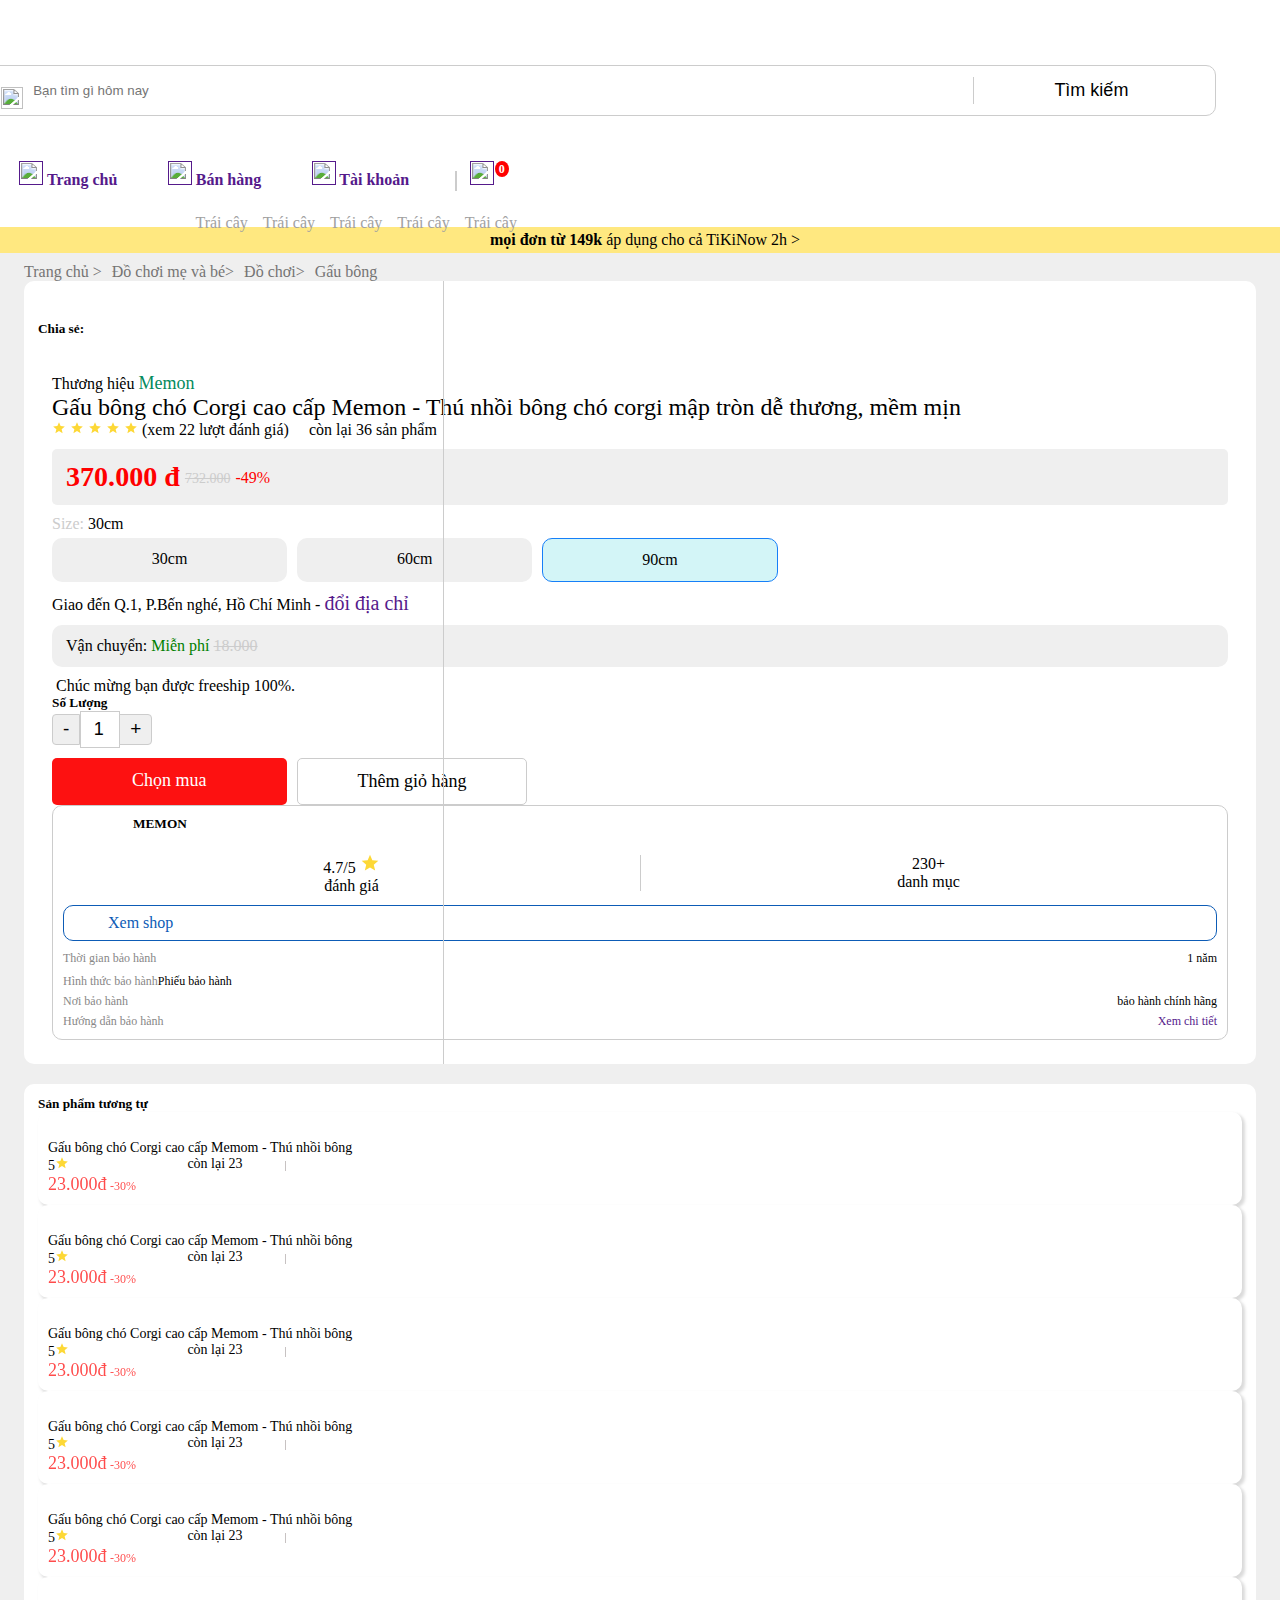
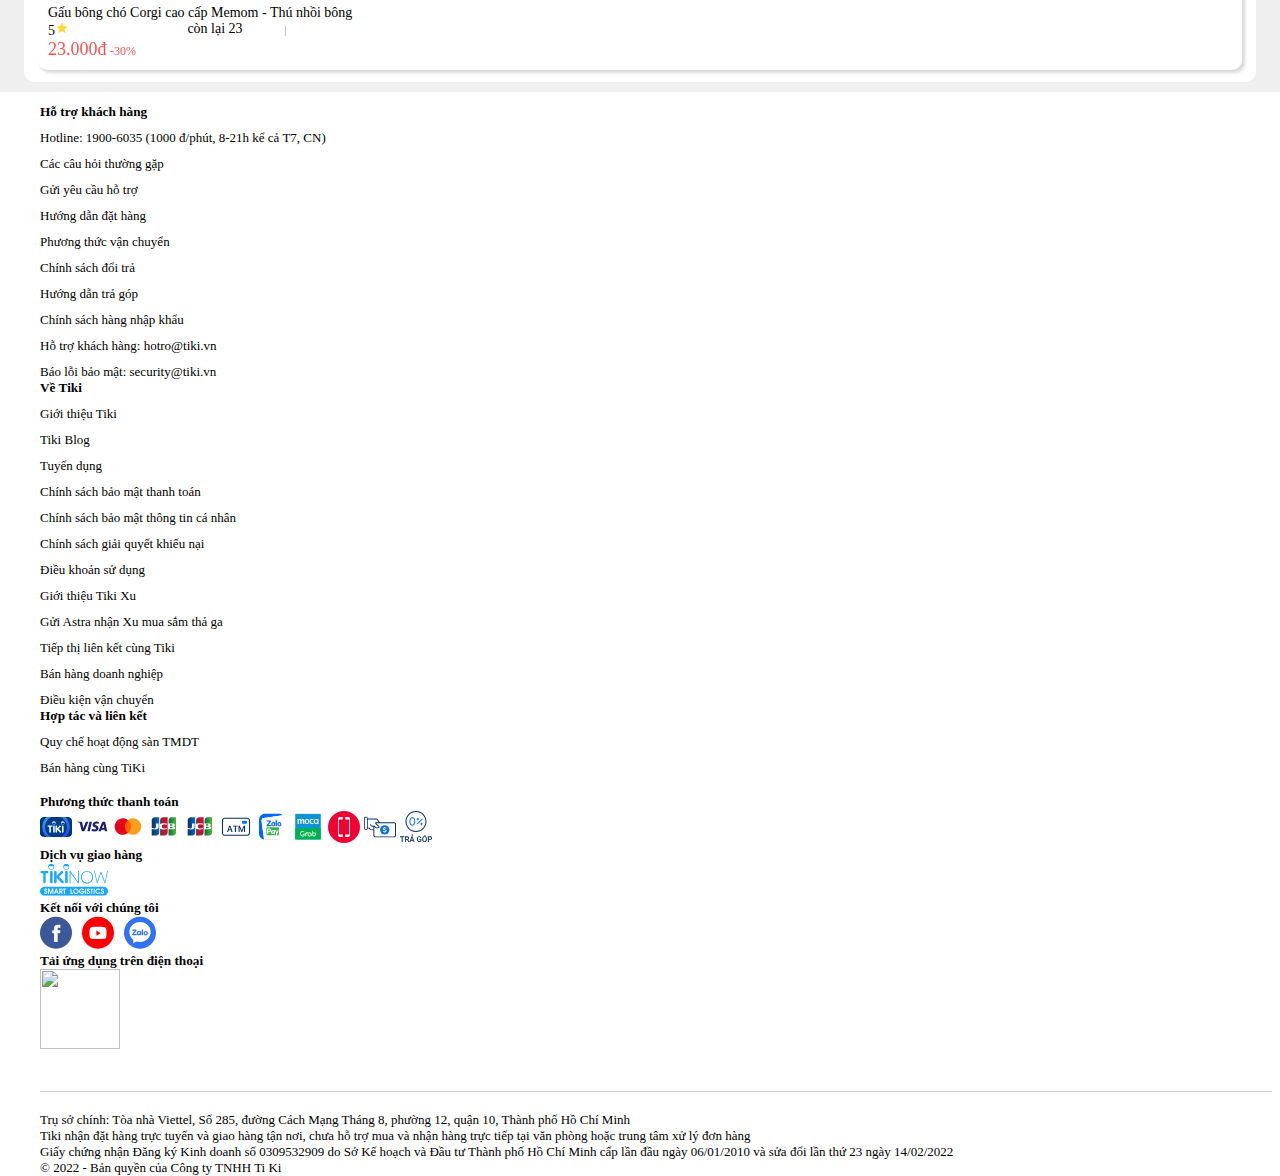
==== product.html @ 47624cff "detail product" ====
<!DOCTYPE html>
<html lang="en">

<head>
    <meta charset="UTF-8">
    <meta http-equiv="X-UA-Compatible" content="IE=edge">
    <link rel="stylesheet" href="./assast/style.css">
    <link href="https://cdn.jsdelivr.net/npm/bootstrap@5.0.2/dist/css/bootstrap.min.css" rel="stylesheet"
        integrity="sha384-EVSTQN3/azprG1Anm3QDgpJLIm9Nao0Yz1ztcQTwFspd3yD65VohhpuuCOmLASjC" crossorigin="anonymous" />
    <script src="https://cdn.jsdelivr.net/npm/bootstrap@5.0.2/dist/js/bootstrap.bundle.min.js"
        integrity="sha384-MrcW6ZMFYlzcLA8Nl+NtUVF0sA7MsXsP1UyJoMp4YLEuNSfAP+JcXn/tWtIaxVXM"
        crossorigin="anonymous"></script>
    <meta name="viewport" content="width=device-width, initial-scale=1.0">
    <title>Document</title>
</head>

<body>
    <div id="header">
        <div class="container">
            <div class="top-header">
                <div class="row">
                    <div class="col-md-2">
                        <div id="logo_company">
                            <img src="https://salt.tikicdn.com/ts/upload/e4/49/6c/270be9859abd5f5ec5071da65fab0a94.png"
                                alt="" />
                        </div>
                    </div>
                    <div class="col-md-6">
                        <div id="search_section">
                            <div class="form_search">
                                <img src="https://salt.tikicdn.com/ts/upload/33/d0/37/6fef2e788f00a16dc7d5a1dfc5d0e97a.png"
                                    alt="" class="form_search_icon" />
                                <input type="text" class="form_search_input" placeholder="Bạn tìm gì hôm nay" />
                                <button class="btn_search text-primary">Tìm kiếm</button>
                            </div>
                        </div>
                    </div>
                    <div class="col-md-4">
                        <div id="icon_header">
                            <ul class="list_icon_header">
                                <li>
                                    <!-- https://salt.tikicdn.com/ts/upload/b4/90/74/6baaecfa664314469ab50758e5ee46ca.png -->
                                    <a href="">
                                        <img class="list_icon_header-icon"
                                            src="https://salt.tikicdn.com/ts/upload/32/56/db/d919a4fea46f498b5f4708986d82009d.png"
                                            alt="" />
                                        Trang chủ
                                    </a>
                                </li>
                                <li>
                                    <!-- https://salt.tikicdn.com/ts/upload/90/77/3e/caed2497697df4ca9b8fba5d92cf6278.png -->
                                    <a href=""><img
                                            src="https://salt.tikicdn.com/ts/upload/41/28/7d/4713aa0d2855c5c770799f248692f0c5.png"
                                            alt="" />
                                        Bán hàng</a>
                                </li>
                                <li>
                                    <!-- https://salt.tikicdn.com/ts/upload/07/d5/94/d7b6a3bd7d57d37ef6e437aa0de4821b.png -->
                                    <a href="">
                                        <img src="https://salt.tikicdn.com/ts/upload/07/d5/94/d7b6a3bd7d57d37ef6e437aa0de4821b.png"
                                            alt="" />
                                        Tài khoản
                                    </a>
                                </li>
                                <li>
                                    <a href="" class="cart-icon">
                                        <span class="notification_amount-item">0</span>
                                        <img class="cart_item"
                                            src="https://salt.tikicdn.com/ts/upload/51/e2/92/8ca7e2cc5ede8c09e34d1beb50267f4f.png"
                                            alt="" />
                                    </a>
                                </li>
                            </ul>
                        </div>
                    </div>
                </div>
            </div>
            <div class="bottom-header">
                <ul class="header-list-category">
                    <li><a href="">Trái cây</a></li>
                    <li><a href="">Trái cây</a></li>
                    <li><a href="">Trái cây</a></li>
                    <li><a href="">Trái cây</a></li>
                    <li><a href="">Trái cây</a></li>
                </ul>
            </div>
        </div>
        <div class="free-ship_header">
            <a href="">
                <picture>
                    <img src="https://salt.tikicdn.com/ts/upload/5e/ec/fb/150f3c633781ed1da9921e45db90c62d.png" alt="">
                </picture>
                <div>
                    <strong>mọi đơn từ 149k</strong>
                    áp dụng cho cả TiKiNow 2h >
                </div>
            </a>
        </div>
    </div>
    <div id="product_section">
        <div class="container">
            <div class="product_detail">
                <div class="row">
                    <div class="col-md-12">
                        <ul class="list_link">
                            <li><a href="">Trang chủ ></a></li>
                            <li><a href=""> Đồ chơi mẹ và bé></a></li>
                            <li><a href="">Đồ chơi></a></li>
                            <li><a href="">Gấu bông</a></li>
                        </ul>
                    </div>
                    <div class="col-md-12">
                        <div class="product_detail_info">
                            <div class="row">
                                <div class="col-md-4">
                                    <div class="product_detail-left">
                                        <div class="product_detail-img">
                                            <picture>
                                                <img src="https://salt.tikicdn.com/cache/750x750/ts/product/7e/4c/61/d2a902b344f7a706e692081dcfd39ec2.jpg.webp"
                                                    alt="">
                                            </picture>
                                        </div>
                                        <div class="product_detail-listImg">

                                        </div>
                                        <div class="product_detail_socialmedia">
                                            <h5>Chia sẻ: </h5>
                                            <img src="https://frontend.tikicdn.com/_desktop-next/static/img/pdp_revamp_v2/social-facebook.svg"
                                                alt="">
                                            <img src="https://frontend.tikicdn.com/_desktop-next/static/img/pdp_revamp_v2/social-messenger.svg"
                                                alt="">
                                            <img src="https://frontend.tikicdn.com/_desktop-next/static/img/pdp_revamp_v2/social-pinterest.svg"
                                                alt="">
                                            <img src="https://frontend.tikicdn.com/_desktop-next/static/img/pdp_revamp_v2/social-twitter.svg"
                                                alt="">
                                        </div>
                                        <div class="product_detail_hotdeal">
                                            <a href="">
                                                <picture>
                                                    <img src="https://salt.tikicdn.com/cache/w1080/ts/tka/ae/f8/a0/3460d2e936b56f2cfecee487a6132b28.png.webp"
                                                        alt="">
                                                </picture>
                                            </a>
                                        </div>

                                    </div>

                                </div>

                                <div class="col-md-8">

                                    <div class="product_detail-right">
                                        <span>Thương hiệu</span> <span class="brand">Memon</span>
                                        <h4>Gấu bông chó Corgi cao cấp Memon - Thú nhồi bông chó corgi mập tròn dễ
                                            thương, mềm mịn</h4>
                                        <div class="rate_sold">
                                            <div class="rate">
                                                <svg stroke="currentColor" fill="currentColor" stroke-width="0"
                                                    viewBox="0 0 24 24" size="14" color="#fdd836" height="14" width="14"
                                                    xmlns="http://www.w3.org/2000/svg"
                                                    style="color: rgb(253, 216, 54);">
                                                    <path
                                                        d="M12 17.27L18.18 21l-1.64-7.03L22 9.24l-7.19-.61L12 2 9.19 8.63 2 9.24l5.46 4.73L5.82 21z">
                                                    </path>
                                                </svg>
                                                <svg stroke="currentColor" fill="currentColor" stroke-width="0"
                                                    viewBox="0 0 24 24" size="14" color="#fdd836" height="14" width="14"
                                                    xmlns="http://www.w3.org/2000/svg"
                                                    style="color: rgb(253, 216, 54);">
                                                    <path
                                                        d="M12 17.27L18.18 21l-1.64-7.03L22 9.24l-7.19-.61L12 2 9.19 8.63 2 9.24l5.46 4.73L5.82 21z">
                                                    </path>
                                                </svg>
                                                <svg stroke="currentColor" fill="currentColor" stroke-width="0"
                                                    viewBox="0 0 24 24" size="14" color="#fdd836" height="14" width="14"
                                                    xmlns="http://www.w3.org/2000/svg"
                                                    style="color: rgb(253, 216, 54);">
                                                    <path
                                                        d="M12 17.27L18.18 21l-1.64-7.03L22 9.24l-7.19-.61L12 2 9.19 8.63 2 9.24l5.46 4.73L5.82 21z">
                                                    </path>
                                                </svg>
                                                <svg stroke="currentColor" fill="currentColor" stroke-width="0"
                                                    viewBox="0 0 24 24" size="14" color="#fdd836" height="14" width="14"
                                                    xmlns="http://www.w3.org/2000/svg"
                                                    style="color: rgb(253, 216, 54);">
                                                    <path
                                                        d="M12 17.27L18.18 21l-1.64-7.03L22 9.24l-7.19-.61L12 2 9.19 8.63 2 9.24l5.46 4.73L5.82 21z">
                                                    </path>
                                                </svg>
                                                <svg stroke="currentColor" fill="currentColor" stroke-width="0"
                                                    viewBox="0 0 24 24" size="14" color="#fdd836" height="14" width="14"
                                                    xmlns="http://www.w3.org/2000/svg"
                                                    style="color: rgb(253, 216, 54);">
                                                    <path
                                                        d="M12 17.27L18.18 21l-1.64-7.03L22 9.24l-7.19-.61L12 2 9.19 8.63 2 9.24l5.46 4.73L5.82 21z">
                                                    </path>
                                                </svg>
                                                (xem 22 lượt đánh giá)
                                            </div>
                                            <div class="sold">
                                                <span>còn lại</span> <span class="salble_product">
                                                    36 sản phẩm
                                                </span>
                                            </div>
                                        </div>
                                        <div class="price_discount_shop">
                                            <div class="row">
                                                <div class="col-md-8">
                                                    <div class="price_discount">
                                                        <div class="price">
                                                            <h3 class="handled_price">370.000 đ</h3>
                                                        </div>
                                                        <span class="base_price">
                                                            732.000
                                                        </span>
                                                        <div class="discount">-49%</div>
                                                    </div>
                                                    <div class="size-section">
                                                        <span>Size: </span><span class="size">30cm</span>
                                                        <div class="list-size">
                                                            <div class="size-item">
                                                                30cm
                                                            </div>
                                                            <div class="size-item">
                                                                60cm
                                                            </div>
                                                            <div class="size-item active">
                                                                90cm
                                                            </div>
                                                        </div>
                                                    </div>
                                                    <div class="shipment-section">
                                                        <span>Giao đến</span>
                                                        <span class="address-ship">
                                                            Q.1, P.Bến nghé, Hồ Chí Minh -
                                                        </span>
                                                        <a href="" class="change-address">
                                                            đổi địa chỉ
                                                        </a>
                                                    </div>
                                                    <div class="freeship-section">
                                                        <img src="https://salt.tikicdn.com/ts/upload/67/e4/c2/02b5400b39bb3371e06d33c1e9f4d854.png" alt="">
                                                        <div class="freeship">
                                                            <span>Vận chuyển:</span> <span>Miễn phí</span> <span class="ship_price">18.000</span>
                                                        </div>
                                                    </div>
                                                    <div class="congratulation">
                                                        <img src="https://salt.tikicdn.com/ts/upload/bc/0c/39/b30a025f810d5257fbb56efb249151f3.png" alt="">
                                                        <span>Chúc mừng bạn được freeship 100%.</span>
                                                    </div>
                                                    <div class="amount_buy">
                                                        <h5>Số Lượng</h5>
                                                        <div class="number">
                                                            <button class="btn_decrease">-</button>
                                                            <input type="number" min="1" step="1" value="1" class="number_input">
                                                            <button class="btn_increase">+</button>
                                                        </div>
                                                        <div class="button_buy">
                                                            <a href="" class="btn_buy">Chọn mua</a>
                                                            <a href="" class="btn_add_card">Thêm giỏ hàng</a>
                                                        </div>
                                                    </div>
                                                </div>
                                                <div class="col-md-4">
                                                    <div class="shop">
                                                        <div class="shop_info">
                                                            <img src="https://vcdn.tikicdn.com/ts/seller/d7/7e/88/1fd74bf1e3ed61849fb5a9d6a26579d3.jpg" alt="">
                                                            <div class="shop_name">
                                                                <h5>MEMON</h5>
                                                                <img src="https://salt.tikicdn.com/cache/w100/ts/upload/5d/4c/f7/0261315e75127c2ff73efd7a1f1ffdf2.png.webp" alt="">
                                                                </div>
                                                        </div>
                                                        <div class="shop_rate">
                                                            <div class="rate">
                                                                <span>4.7/5 <svg stroke="currentColor" fill="currentColor" stroke-width="0"
                                                                    viewBox="0 0 24 24" size="14" color="#fdd836" height="14" width="14"
                                                                    xmlns="http://www.w3.org/2000/svg"
                                                                    style="color: rgb(253, 216, 54);">
                                                                    <path
                                                                        d="M12 17.27L18.18 21l-1.64-7.03L22 9.24l-7.19-.61L12 2 9.19 8.63 2 9.24l5.46 4.73L5.82 21z">
                                                                    </path>
                                                                </svg></span>
                                                                <span>đánh giá</span>
                                                            </div>
                                                            <div class="category">
                                                                <span>230+</span><span>danh mục</span>
                                                            </div>
                                                          
                                                            
                                                        </div>
                                                        <div class="btn_watch_shop">
                                                            <img src="https://salt.tikicdn.com/ts/upload/49/27/ff/d735c33edfdc6cf6aeb6e183bec28869.png" alt="">
                                                            <span>Xem shop</span>
                                                        </div>
                                                        <div class="guarantee">
                                                            <div class="guarantee_time">
                                                                <span>Thời gian bảo hành</span><span>1 năm</span>
                                                            </div>
                                                            <div class="guarantee_type">
                                                                <div class="row">
                                                                    <span>Hình thức bảo hành</span><span>Phiếu bảo hành</span>
                                                                </div>
                                                            </div>
                                                            <div class="guarantee_where">
                                                                <span>Nơi bảo hành</span><span>bảo hành chính hãng</span>
                                                            </div>
                                                            <div class="guarantee_instruction">
                                                                <span>Hướng dẫn bảo hành</span><span><a href="" class="text-primary">Xem chi tiết</a></span>
                                                            </div>
                                                        </div>
                                                    </div>
                                                </div>
                                            </div>
                                        </div>
                                    </div>
                                </div>
                            </div>
                        </div>
                    </div>
                    <div class="col-md-12">
                        <div class="recommend-product-section">
                            <h5>Sản phẩm tương tự</h5>
                            <div class="recommend-product-list">
                                <div class="row">
                                    <div class="col-md-2">
                                        <div class="recommend-product shadow_style">
                                            <div class="header_product">
                                                <picture>
                                                    <img src="https://salt.tikicdn.com/cache/280x280/ts/product/7e/4c/61/d2a902b344f7a706e692081dcfd39ec2.jpg.webp"
                                                        alt="">

                                                </picture>
                                            </div>
                                            <div class="product_info">
                                                <div class="product_name">
                                                    <span>Gấu bông chó Corgi cao cấp Memom - Thú nhồi bông</span>
                                                </div>
                                                <div class="product_rate_sold">
                                                    <div class="product_rate">
                                                        5<svg stroke="currentColor" fill="currentColor" stroke-width="0"
                                                            viewBox="0 0 24 24" size="14" color="#fdd836" height="14"
                                                            width="14" xmlns="http://www.w3.org/2000/svg"
                                                            style="color: rgb(253, 216, 54);">
                                                            <path
                                                                d="M12 17.27L18.18 21l-1.64-7.03L22 9.24l-7.19-.61L12 2 9.19 8.63 2 9.24l5.46 4.73L5.82 21z">
                                                            </path>
                                                        </svg>
                                                    </div>
                                                    <div class="salable_product">
                                                        <span>còn lại 23</span>
                                                    </div>
                                                </div>
                                                <div class="product_price">
                                                    <span>23.000đ</span>
                                                    <span class="discount"> -30%</span>
                                                </div>
                                                <div class="product_shipment">

                                                </div>
                                                <div class="isLegal">
                                                    <img src="https://salt.tikicdn.com/ts/upload/5d/4c/f7/0261315e75127c2ff73efd7a1f1ffdf2.png"
                                                        alt="">
                                                </div>
                                            </div>
                                        </div>
                                    </div>
                                    <div class="col-md-2">
                                        <div class="recommend-product shadow_style">
                                            <div class="header_product">
                                                <picture>
                                                    <img src="https://salt.tikicdn.com/cache/280x280/ts/product/7e/4c/61/d2a902b344f7a706e692081dcfd39ec2.jpg.webp"
                                                        alt="">

                                                </picture>
                                            </div>
                                            <div class="product_info">
                                                <div class="product_name">
                                                    <span>Gấu bông chó Corgi cao cấp Memom - Thú nhồi bông</span>
                                                </div>
                                                <div class="product_rate_sold">
                                                    <div class="product_rate">
                                                        5<svg stroke="currentColor" fill="currentColor" stroke-width="0"
                                                            viewBox="0 0 24 24" size="14" color="#fdd836" height="14"
                                                            width="14" xmlns="http://www.w3.org/2000/svg"
                                                            style="color: rgb(253, 216, 54);">
                                                            <path
                                                                d="M12 17.27L18.18 21l-1.64-7.03L22 9.24l-7.19-.61L12 2 9.19 8.63 2 9.24l5.46 4.73L5.82 21z">
                                                            </path>
                                                        </svg>
                                                    </div>
                                                    <div class="salable_product">
                                                        <span>còn lại 23</span>
                                                    </div>
                                                </div>
                                                <div class="product_price">
                                                    <span>23.000đ</span>
                                                    <span class="discount"> -30%</span>
                                                </div>
                                                <div class="product_shipment">

                                                </div>
                                                <div class="isLegal">
                                                    <img src="https://salt.tikicdn.com/ts/upload/5d/4c/f7/0261315e75127c2ff73efd7a1f1ffdf2.png"
                                                        alt="">
                                                </div>
                                            </div>
                                        </div>
                                    </div>
                                    <div class="col-md-2">
                                        <div class="recommend-product shadow_style">
                                            <div class="header_product">
                                                <picture>
                                                    <img src="https://salt.tikicdn.com/cache/280x280/ts/product/7e/4c/61/d2a902b344f7a706e692081dcfd39ec2.jpg.webp"
                                                        alt="">

                                                </picture>
                                            </div>
                                            <div class="product_info">
                                                <div class="product_name">
                                                    <span>Gấu bông chó Corgi cao cấp Memom - Thú nhồi bông</span>
                                                </div>
                                                <div class="product_rate_sold">
                                                    <div class="product_rate">
                                                        5<svg stroke="currentColor" fill="currentColor" stroke-width="0"
                                                            viewBox="0 0 24 24" size="14" color="#fdd836" height="14"
                                                            width="14" xmlns="http://www.w3.org/2000/svg"
                                                            style="color: rgb(253, 216, 54);">
                                                            <path
                                                                d="M12 17.27L18.18 21l-1.64-7.03L22 9.24l-7.19-.61L12 2 9.19 8.63 2 9.24l5.46 4.73L5.82 21z">
                                                            </path>
                                                        </svg>
                                                    </div>
                                                    <div class="salable_product">
                                                        <span>còn lại 23</span>
                                                    </div>
                                                </div>
                                                <div class="product_price">
                                                    <span>23.000đ</span>
                                                    <span class="discount"> -30%</span>
                                                </div>
                                                <div class="product_shipment">

                                                </div>
                                                <div class="isLegal">
                                                    <img src="https://salt.tikicdn.com/ts/upload/5d/4c/f7/0261315e75127c2ff73efd7a1f1ffdf2.png"
                                                        alt="">
                                                </div>
                                            </div>
                                        </div>
                                    </div>
                                    <div class="col-md-2">
                                        <div class="recommend-product shadow_style">
                                            <div class="header_product">
                                                <picture>
                                                    <img src="https://salt.tikicdn.com/cache/280x280/ts/product/7e/4c/61/d2a902b344f7a706e692081dcfd39ec2.jpg.webp"
                                                        alt="">

                                                </picture>
                                            </div>
                                            <div class="product_info">
                                                <div class="product_name">
                                                    <span>Gấu bông chó Corgi cao cấp Memom - Thú nhồi bông</span>
                                                </div>
                                                <div class="product_rate_sold">
                                                    <div class="product_rate">
                                                        5<svg stroke="currentColor" fill="currentColor" stroke-width="0"
                                                            viewBox="0 0 24 24" size="14" color="#fdd836" height="14"
                                                            width="14" xmlns="http://www.w3.org/2000/svg"
                                                            style="color: rgb(253, 216, 54);">
                                                            <path
                                                                d="M12 17.27L18.18 21l-1.64-7.03L22 9.24l-7.19-.61L12 2 9.19 8.63 2 9.24l5.46 4.73L5.82 21z">
                                                            </path>
                                                        </svg>
                                                    </div>
                                                    <div class="salable_product">
                                                        <span>còn lại 23</span>
                                                    </div>
                                                </div>
                                                <div class="product_price">
                                                    <span>23.000đ</span>
                                                    <span class="discount"> -30%</span>
                                                </div>
                                                <div class="product_shipment">

                                                </div>
                                                <div class="isLegal">
                                                    <img src="https://salt.tikicdn.com/ts/upload/5d/4c/f7/0261315e75127c2ff73efd7a1f1ffdf2.png"
                                                        alt="">
                                                </div>
                                            </div>
                                        </div>
                                    </div>
                                    <div class="col-md-2">
                                        <div class="recommend-product shadow_style">
                                            <div class="header_product">
                                                <picture>
                                                    <img src="https://salt.tikicdn.com/cache/280x280/ts/product/7e/4c/61/d2a902b344f7a706e692081dcfd39ec2.jpg.webp"
                                                        alt="">

                                                </picture>
                                            </div>
                                            <div class="product_info">
                                                <div class="product_name">
                                                    <span>Gấu bông chó Corgi cao cấp Memom - Thú nhồi bông</span>
                                                </div>
                                                <div class="product_rate_sold">
                                                    <div class="product_rate">
                                                        5<svg stroke="currentColor" fill="currentColor" stroke-width="0"
                                                            viewBox="0 0 24 24" size="14" color="#fdd836" height="14"
                                                            width="14" xmlns="http://www.w3.org/2000/svg"
                                                            style="color: rgb(253, 216, 54);">
                                                            <path
                                                                d="M12 17.27L18.18 21l-1.64-7.03L22 9.24l-7.19-.61L12 2 9.19 8.63 2 9.24l5.46 4.73L5.82 21z">
                                                            </path>
                                                        </svg>
                                                    </div>
                                                    <div class="salable_product">
                                                        <span>còn lại 23</span>
                                                    </div>
                                                </div>
                                                <div class="product_price">
                                                    <span>23.000đ</span>
                                                    <span class="discount"> -30%</span>
                                                </div>
                                                <div class="product_shipment">

                                                </div>
                                                <div class="isLegal">
                                                    <img src="https://salt.tikicdn.com/ts/upload/5d/4c/f7/0261315e75127c2ff73efd7a1f1ffdf2.png"
                                                        alt="">
                                                </div>
                                            </div>
                                        </div>
                                    </div>
                                    <div class="col-md-2">
                                        <div class="recommend-product shadow_style">
                                            <div class="header_product">
                                                <picture>
                                                    <img src="https://salt.tikicdn.com/cache/280x280/ts/product/7e/4c/61/d2a902b344f7a706e692081dcfd39ec2.jpg.webp"
                                                        alt="">

                                                </picture>
                                            </div>
                                            <div class="product_info">
                                                <div class="product_name">
                                                    <span>Gấu bông chó Corgi cao cấp Memom - Thú nhồi bông</span>
                                                </div>
                                                <div class="product_rate_sold">
                                                    <div class="product_rate">
                                                        5<svg stroke="currentColor" fill="currentColor" stroke-width="0"
                                                            viewBox="0 0 24 24" size="14" color="#fdd836" height="14"
                                                            width="14" xmlns="http://www.w3.org/2000/svg"
                                                            style="color: rgb(253, 216, 54);">
                                                            <path
                                                                d="M12 17.27L18.18 21l-1.64-7.03L22 9.24l-7.19-.61L12 2 9.19 8.63 2 9.24l5.46 4.73L5.82 21z">
                                                            </path>
                                                        </svg>
                                                    </div>
                                                    <div class="salable_product">
                                                        <span>còn lại 23</span>
                                                    </div>
                                                </div>
                                                <div class="product_price">
                                                    <span>23.000đ</span>
                                                    <span class="discount"> -30%</span>
                                                </div>
                                                <div class="product_shipment">

                                                </div>
                                                <div class="isLegal">
                                                    <img src="https://salt.tikicdn.com/ts/upload/5d/4c/f7/0261315e75127c2ff73efd7a1f1ffdf2.png"
                                                        alt="">
                                                </div>
                                            </div>
                                        </div>
                                    </div>
                                </div>
                            </div>
                        </div>
                    </div>
                </div>
            </div>
        </div>
    </div>
    <div id="footer">
        <div class="container">
            <div class="footer-info">
                <div class="row">

                    <div class="col-md-3">
                        <div class="footer-support">
                            <h5>Hỗ trợ khách hàng</h5>
                            <ul class="footer-support_ul">
                                <li>Hotline: 1900-6035
                                    (1000 đ/phút, 8-21h kể cả T7, CN)</li>
                                <li>Các câu hỏi thường gặp</li>
                                <li>
                                    Gửi yêu cầu hỗ trợ

                                </li>
                                <li>
                                    Hướng dẫn đặt hàng

                                </li>
                                <li>
                                    Phương thức vận chuyển

                                </li>
                                <li>
                                    Chính sách đổi trả

                                </li>
                                <li>
                                    Hướng dẫn trả góp

                                </li>
                                <li>
                                    Chính sách hàng nhập khẩu

                                </li>
                                <li>
                                    Hỗ trợ khách hàng: hotro@tiki.vn

                                </li>
                                <li>
                                    Báo lỗi bảo mật: security@tiki.vn

                                </li>
                            </ul>
                        </div>
                    </div>
                    <div class="col-md-3">
                        <div class="footer_aboutus">
                            <h5>Về Tiki</h5>
                            <ul class="footer_aboutus_ul">
                                <li><a href="">Giới thiệu Tiki</a></li>
                                <li><a href="">Tiki Blog</a></li>
                                <li><a href="">Tuyển dụng</a></li>
                                <li><a href="">Chính sách bảo mật thanh toán</a></li>
                                <li><a href="">Chính sách bảo mật thông tin cá nhân</a></li>
                                <li><a href="">Chính sách giải quyết khiếu nại</a></li>
                                <li><a href="">Điều khoản sử dụng</a></li>
                                <li><a href="">Giới thiệu Tiki Xu</a></li>
                                <li><a href="">Gửi Astra nhận Xu mua sắm thả ga</a></li>
                                <li><a href="">Tiếp thị liên kết cùng Tiki</a></li>
                                <li><a href="">Bán hàng doanh nghiệp</a></li>
                                <li><a href="">Điều kiện vận chuyển</a></li>
                            </ul>
                        </div>
                    </div>
                    <div class="col-md-3">
                        <div class="footer_cooperate">
                            <h5>Hợp tác và liên kết</h5>
                            <ul class="footer_cooperate_ul">
                                <li>
                                    <a href="">Quy chế hoạt động sàn TMDT</a>
                                </li>
                                <li>
                                    <a href="">Bán hàng cùng TiKi</a>
                                </li>
                            </ul>
                        </div>
                        <div class="footer_verify">
                            <img src="https://frontend.tikicdn.com/_desktop-next/static/img/footer/bo-cong-thuong-2.png"
                                alt="">
                            <img src="https://frontend.tikicdn.com/_desktop-next/static/img/footer/bo-cong-thuong.svg"
                                alt="">
                        </div>
                        <div class="footer_payment mt-2">
                            <h5>Phương thức thanh toán</h5>
                            <p class="payment">
                                <span class="icon"><svg width="32" height="32" viewBox="0 0 32 32" fill="none"
                                        xmlns="http://www.w3.org/2000/svg">
                                        <defs>
                                            <radialGradient id="paint0_radial_3173:26341" cx="0" cy="0" r="1"
                                                gradientUnits="userSpaceOnUse"
                                                gradientTransform="translate(16 16) rotate(90) scale(17.7561 28.4098)">
                                                <stop stop-color="#004D9B"></stop>
                                                <stop offset="1" stop-color="#002462"></stop>
                                            </radialGradient>
                                            <linearGradient id="paint1_linear_3173:26341" x1="-13.6766" y1="0.916464"
                                                x2="3.09852" y2="38.1376" gradientUnits="userSpaceOnUse">
                                                <stop stop-color="#33C3F5"></stop>
                                                <stop offset="1" stop-color="#2241EC"></stop>
                                                <stop offset="1" stop-color="#1D3CE7"></stop>
                                            </linearGradient>
                                        </defs>
                                        <path
                                            d="M0 12.0235C0 9.9151 0 8.86088 0.410328 8.05557C0.771263 7.34719 1.34719 6.77126 2.05557 6.41033C2.86088 6 3.9151 6 6.02353 6H25.9765C28.0849 6 29.1391 6 29.9444 6.41033C30.6528 6.77126 31.2287 7.34719 31.5897 8.05557C32 8.86088 32 9.9151 32 12.0235V19.9765C32 22.0849 32 23.1391 31.5897 23.9444C31.2287 24.6528 30.6528 25.2287 29.9444 25.5897C29.1391 26 28.0849 26 25.9765 26H6.02353C3.9151 26 2.86088 26 2.05557 25.5897C1.34719 25.2287 0.771263 24.6528 0.410328 23.9444C0 23.1391 0 22.0849 0 19.9765V12.0235Z"
                                            fill="url(#paint0_radial_3173:26341)"></path>
                                        <mask id="mask0_3173:26341" style="mask-type:alpha" maskUnits="userSpaceOnUse"
                                            x="0" y="6" width="32" height="20">
                                            <rect y="6" width="32" height="20" fill="white"></rect>
                                        </mask>
                                        <g mask="url(#mask0_3173:26341)">
                                            <path fill-rule="evenodd" clip-rule="evenodd"
                                                d="M13.9036 10.25C12.9282 10.25 12.137 11.0445 12.137 12.0248C12.137 13.0043 12.9282 13.7997 13.9036 13.7997C14.879 13.7997 15.6711 13.0043 15.6711 12.0248C15.6711 11.0445 14.879 10.25 13.9036 10.25ZM13.9036 13.492C13.1553 13.492 12.5512 12.8835 12.5512 12.1341C12.5512 12.0047 12.5693 11.8811 12.6037 11.7613H15.2044C15.2388 11.8811 15.2579 12.0047 15.2579 12.1341C15.2579 12.8835 14.6518 13.492 13.9036 13.492ZM22.7325 10.25C21.7571 10.25 20.9649 11.0445 20.9649 12.0248C20.9649 13.0043 21.7571 13.7997 22.7325 13.7997C23.7088 13.7997 24.5 13.0043 24.5 12.0248C24.5 11.0445 23.7088 10.25 22.7325 10.25ZM22.7325 13.492C21.9852 13.492 21.3791 12.8835 21.3791 12.1341C21.3791 12.0047 21.3982 11.8811 21.4316 11.7613H24.0324C24.0667 11.8811 24.0858 12.0047 24.0858 12.1341C24.0858 12.8835 23.4807 13.492 22.7325 13.492ZM15.5169 15.2111C15.5169 14.7987 15.8213 14.4667 16.2785 14.4667C16.7146 14.4667 17.0391 14.7485 17.0391 15.2111V17.3838L19.5368 14.7485C19.6475 14.6275 19.8403 14.4667 20.1247 14.4667C20.5103 14.4667 20.8758 14.7589 20.8758 15.1912C20.8758 15.4523 20.7135 15.6642 20.3786 15.9962L18.4602 17.8671L20.8052 20.2905C21.0485 20.5326 21.2308 20.754 21.2308 21.0548C21.2308 21.5287 20.8558 21.75 20.4396 21.75C20.1457 21.75 19.9529 21.5788 19.6685 21.2771L17.0391 18.4602V21.0255C17.0391 21.418 16.7347 21.75 16.2785 21.75C15.8414 21.75 15.5169 21.4681 15.5169 21.0255V15.2111ZM9.29616 15.8669H8.19002C7.70233 15.8669 7.5 15.512 7.5 15.1668C7.5 14.8119 7.75387 14.4667 8.19002 14.4667H11.9255C12.3617 14.4667 12.6155 14.8119 12.6155 15.1668C12.6155 15.512 12.4123 15.8669 11.9255 15.8669H10.8194V20.9593C10.8194 21.4667 10.4949 21.75 10.0578 21.75C9.62066 21.75 9.29616 21.4667 9.29616 20.9593V15.8669ZM22.0067 15.2518C22.0067 14.7485 22.3322 14.4667 22.7684 14.4667C23.2045 14.4667 23.529 14.7485 23.529 15.2518V20.9659C23.529 21.4681 23.2045 21.75 22.7684 21.75C22.3322 21.75 22.0067 21.4681 22.0067 20.9659V15.2518ZM13.2263 15.2518C13.2263 14.7485 13.5508 14.4667 13.987 14.4667C14.4241 14.4667 14.7486 14.7485 14.7486 15.2518V20.9659C14.7486 21.4681 14.4241 21.75 13.987 21.75C13.5508 21.75 13.2263 21.4681 13.2263 20.9659V15.2518Z"
                                                fill="white"></path>
                                            <path fill-rule="evenodd" clip-rule="evenodd"
                                                d="M2.25 16C2.25 8.40608 8.40608 2.25 16 2.25C23.5939 2.25 29.75 8.40608 29.75 16C29.75 17.1313 29.6131 18.2459 29.3447 19.3257C27.8336 25.4072 22.3523 29.75 16 29.75C8.40608 29.75 2.25 23.5939 2.25 16ZM26.9052 16C26.9052 9.97724 22.0228 5.09483 16 5.09483C9.97724 5.09483 5.09483 9.97724 5.09483 16C5.09483 22.0228 9.97724 26.9052 16 26.9052C21.0378 26.9052 25.3861 23.46 26.5839 18.6397C26.7965 17.7838 26.9052 16.8996 26.9052 16Z"
                                                fill="url(#paint1_linear_3173:26341)"></path>
                                        </g>
                                    </svg></span>
                                <span class="icon"><svg width="32" height="32" viewBox="0 0 32 32" fill="none"
                                        xmlns="http://www.w3.org/2000/svg">
                                        <mask id="mask0_1329:61134" style="mask-type:alpha" maskUnits="userSpaceOnUse"
                                            x="0" y="6" width="32" height="20">
                                            <rect y="6" width="32" height="20" rx="1.81818" fill="white"></rect>
                                        </mask>
                                        <g mask="url(#mask0_1329:61134)">
                                            <rect opacity="0.01" x="-1" y="4" width="34.04" height="23" fill="white">
                                            </rect>
                                            <path fill-rule="evenodd" clip-rule="evenodd"
                                                d="M9.8116 10.6916L7.26655 17.2114L6.23703 11.6676C6.11637 11.0489 5.63944 10.6916 5.10955 10.6916H0.949103L0.891235 10.9696C1.74526 11.1578 2.7154 11.4606 3.30354 11.7849C3.66323 11.9827 3.76572 12.156 3.88411 12.6263L5.83384 20.2704H8.41786L12.3794 10.6916H9.8116ZM13.4285 10.6916L11.4062 20.2704H13.8514L15.8726 10.6916H13.4285ZM27.4466 13.2791L28.1868 16.8763H26.1588L27.4466 13.2791ZM27.0873 10.6916C26.6187 10.6916 26.2234 10.9688 26.0472 11.3943L22.3792 20.2704H24.945L25.4556 18.8405H28.5911L28.8876 20.2704H31.149L29.1754 10.6916H27.0873ZM16.5398 13.6828C16.5224 15.062 17.7528 15.8321 18.6794 16.2895C19.6318 16.7594 19.9514 17.0603 19.948 17.4805C19.9408 18.1229 19.1881 18.4066 18.4842 18.4177C17.2558 18.4373 16.5417 18.0815 15.9736 17.8128L15.5311 19.9112C16.1007 20.1776 17.1555 20.4095 18.2497 20.4199C20.8175 20.4199 22.4972 19.1353 22.5063 17.1431C22.5165 14.6154 19.0565 14.4755 19.0799 13.3455C19.0883 13.0031 19.4109 12.6374 20.1178 12.5447C20.4676 12.4975 21.4332 12.4615 22.5282 12.9725L22.9579 10.9423C22.3693 10.725 21.6125 10.5168 20.67 10.5168C18.2531 10.5168 16.5534 11.8186 16.5398 13.6828Z"
                                                fill="#1A1F71"></path>
                                        </g>
                                    </svg></span>
                                <span class="icon"><svg width="32" height="33" viewBox="0 0 32 33" fill="none"
                                        xmlns="http://www.w3.org/2000/svg">
                                        <rect opacity="0.01" x="1" y="6.6665" width="30" height="20" fill="white">
                                        </rect>
                                        <rect x="12.3877" y="10.1254" width="7.17949" height="12.9247" fill="#FF5F00">
                                        </rect>
                                        <path
                                            d="M12.8434 16.5889C12.8407 14.0664 13.9964 11.6828 15.9773 10.1254C12.6131 7.47702 7.78209 7.86278 4.87927 11.0116C1.97644 14.1604 1.97644 19.0151 4.87927 22.1639C7.78209 25.3127 12.6131 25.6985 15.9773 23.0501C13.997 21.4931 12.8414 19.1106 12.8434 16.5889Z"
                                            fill="#EB001B"></path>
                                        <path
                                            d="M29.2539 16.5889C29.2538 19.7358 27.46 22.6064 24.6343 23.9815C21.8087 25.3567 18.4472 24.995 15.9775 23.0501C17.9569 21.4918 19.1126 19.1096 19.1126 16.5877C19.1126 14.0659 17.9569 11.6837 15.9775 10.1254C18.4472 8.18045 21.8087 7.81875 24.6343 9.19392C27.46 10.5691 29.2538 13.4397 29.2539 16.5866V16.5889Z"
                                            fill="#F79E1B"></path>
                                    </svg></span>
                                <span class="icon"><svg width="32" height="33" viewBox="0 0 32 33" fill="none"
                                        xmlns="http://www.w3.org/2000/svg">
                                        <rect opacity="0.01" y="5.6665" width="32" height="21.3333" fill="white"></rect>
                                        <path
                                            d="M29.5619 22.6087C29.5619 24.9501 27.6552 26.8567 25.3138 26.8567H2.2002V10.0317C2.2002 7.6902 4.10682 5.78358 6.44828 5.78358H29.5619V22.6087Z"
                                            fill="white"></path>
                                        <path
                                            d="M22.0356 18.2937H23.7917C23.8419 18.2937 23.959 18.277 24.0092 18.277C24.3437 18.2101 24.628 17.909 24.628 17.4909C24.628 17.0895 24.3437 16.7885 24.0092 16.7048C23.959 16.6881 23.8586 16.6881 23.7917 16.6881H22.0356V18.2937Z"
                                            fill="url(#paint0_linear)"></path>
                                        <path
                                            d="M23.5909 7.20518C21.9184 7.20518 20.547 8.55988 20.547 10.2491V13.4101H24.8453C24.9456 13.4101 25.0627 13.4101 25.1463 13.4268C26.1163 13.477 26.8355 13.9787 26.8355 14.8484C26.8355 15.5341 26.3505 16.1195 25.4473 16.2365V16.27C26.4341 16.3369 27.1867 16.8888 27.1867 17.7418C27.1867 18.6616 26.3505 19.2637 25.2467 19.2637H20.5303V25.4519H24.9958C26.6683 25.4519 28.0397 24.0972 28.0397 22.408V7.20518H23.5909Z"
                                            fill="url(#paint1_linear)"></path>
                                        <path
                                            d="M24.4106 15.0491C24.4106 14.6477 24.1262 14.3801 23.7917 14.3299C23.7583 14.3299 23.6747 14.3132 23.6245 14.3132H22.0356V15.785H23.6245C23.6747 15.785 23.775 15.785 23.7917 15.7682C24.1262 15.7181 24.4106 15.4505 24.4106 15.0491Z"
                                            fill="url(#paint2_linear)"></path>
                                        <path
                                            d="M6.76619 7.20518C5.09372 7.20518 3.72229 8.55988 3.72229 10.2491V17.7585C4.57525 18.1766 5.46166 18.4442 6.34808 18.4442C7.40173 18.4442 7.97038 17.8087 7.97038 16.939V13.3933H10.5794V16.9223C10.5794 18.2937 9.72647 19.4142 6.83309 19.4142C5.077 19.4142 3.70557 19.0296 3.70557 19.0296V25.4351H8.17107C9.84355 25.4351 11.215 24.0804 11.215 22.3912V7.20518H6.76619Z"
                                            fill="url(#paint3_linear)"></path>
                                        <path
                                            d="M15.1787 7.20518C13.5062 7.20518 12.1348 8.55988 12.1348 10.2491V14.2296C12.9041 13.5773 14.2421 13.1592 16.3996 13.2595C17.5536 13.3097 18.7912 13.6275 18.7912 13.6275V14.9153C18.1724 14.5975 17.4365 14.3132 16.4832 14.2463C14.8442 14.1292 13.8574 14.932 13.8574 16.3369C13.8574 17.7585 14.8442 18.5613 16.4832 18.4275C17.4365 18.3606 18.1724 18.0595 18.7912 17.7585V19.0463C18.7912 19.0463 17.5703 19.3641 16.3996 19.4142C14.2421 19.5146 12.9041 19.0965 12.1348 18.4442V25.4686H16.6003C18.2727 25.4686 19.6442 24.1139 19.6442 22.4247V7.20518H15.1787Z"
                                            fill="url(#paint4_linear)"></path>
                                        <defs>
                                            <linearGradient id="paint0_linear" x1="20.5439" y1="19.8203" x2="28.0604"
                                                y2="19.8203" gradientUnits="userSpaceOnUse">
                                                <stop stop-color="#007940"></stop>
                                                <stop offset="0.2285" stop-color="#00873F"></stop>
                                                <stop offset="0.7433" stop-color="#40A737"></stop>
                                                <stop offset="1" stop-color="#5CB531"></stop>
                                            </linearGradient>
                                            <linearGradient id="paint1_linear" x1="20.544" y1="25.4526" x2="28.0602"
                                                y2="25.4526" gradientUnits="userSpaceOnUse">
                                                <stop stop-color="#007940"></stop>
                                                <stop offset="0.2285" stop-color="#00873F"></stop>
                                                <stop offset="0.7433" stop-color="#40A737"></stop>
                                                <stop offset="1" stop-color="#5CB531"></stop>
                                            </linearGradient>
                                            <linearGradient id="paint2_linear" x1="20.5438" y1="17.3754" x2="28.0598"
                                                y2="17.3754" gradientUnits="userSpaceOnUse">
                                                <stop stop-color="#007940"></stop>
                                                <stop offset="0.2285" stop-color="#00873F"></stop>
                                                <stop offset="0.7433" stop-color="#40A737"></stop>
                                                <stop offset="1" stop-color="#5CB531"></stop>
                                            </linearGradient>
                                            <linearGradient id="paint3_linear" x1="3.71849" y1="25.5849" x2="11.3507"
                                                y2="25.5849" gradientUnits="userSpaceOnUse">
                                                <stop stop-color="#1F286F"></stop>
                                                <stop offset="0.4751" stop-color="#004E94"></stop>
                                                <stop offset="0.8261" stop-color="#0066B1"></stop>
                                                <stop offset="1" stop-color="#006FBC"></stop>
                                            </linearGradient>
                                            <linearGradient id="paint4_linear" x1="12.0913" y1="25.3346" x2="19.5036"
                                                y2="25.3346" gradientUnits="userSpaceOnUse">
                                                <stop stop-color="#6C2C2F"></stop>
                                                <stop offset="0.1735" stop-color="#882730"></stop>
                                                <stop offset="0.5731" stop-color="#BE1833"></stop>
                                                <stop offset="0.8585" stop-color="#DC0436"></stop>
                                                <stop offset="1" stop-color="#E60039"></stop>
                                            </linearGradient>
                                        </defs>
                                    </svg></span>
                                <span class="icon"><svg width="32" height="33" viewBox="0 0 32 33" fill="none"
                                        xmlns="http://www.w3.org/2000/svg">
                                        <rect opacity="0.01" y="5.6665" width="32" height="21.3333" fill="white"></rect>
                                        <path
                                            d="M29.5619 22.6087C29.5619 24.9501 27.6552 26.8567 25.3138 26.8567H2.2002V10.0317C2.2002 7.6902 4.10682 5.78358 6.44828 5.78358H29.5619V22.6087Z"
                                            fill="white"></path>
                                        <path
                                            d="M22.0356 18.2937H23.7917C23.8419 18.2937 23.959 18.277 24.0092 18.277C24.3437 18.2101 24.628 17.909 24.628 17.4909C24.628 17.0895 24.3437 16.7885 24.0092 16.7048C23.959 16.6881 23.8586 16.6881 23.7917 16.6881H22.0356V18.2937Z"
                                            fill="url(#paint0_linear)"></path>
                                        <path
                                            d="M23.5909 7.20518C21.9184 7.20518 20.547 8.55988 20.547 10.2491V13.4101H24.8453C24.9456 13.4101 25.0627 13.4101 25.1463 13.4268C26.1163 13.477 26.8355 13.9787 26.8355 14.8484C26.8355 15.5341 26.3505 16.1195 25.4473 16.2365V16.27C26.4341 16.3369 27.1867 16.8888 27.1867 17.7418C27.1867 18.6616 26.3505 19.2637 25.2467 19.2637H20.5303V25.4519H24.9958C26.6683 25.4519 28.0397 24.0972 28.0397 22.408V7.20518H23.5909Z"
                                            fill="url(#paint1_linear)"></path>
                                        <path
                                            d="M24.4106 15.0491C24.4106 14.6477 24.1262 14.3801 23.7917 14.3299C23.7583 14.3299 23.6747 14.3132 23.6245 14.3132H22.0356V15.785H23.6245C23.6747 15.785 23.775 15.785 23.7917 15.7682C24.1262 15.7181 24.4106 15.4505 24.4106 15.0491Z"
                                            fill="url(#paint2_linear)"></path>
                                        <path
                                            d="M6.76619 7.20518C5.09372 7.20518 3.72229 8.55988 3.72229 10.2491V17.7585C4.57525 18.1766 5.46166 18.4442 6.34808 18.4442C7.40173 18.4442 7.97038 17.8087 7.97038 16.939V13.3933H10.5794V16.9223C10.5794 18.2937 9.72647 19.4142 6.83309 19.4142C5.077 19.4142 3.70557 19.0296 3.70557 19.0296V25.4351H8.17107C9.84355 25.4351 11.215 24.0804 11.215 22.3912V7.20518H6.76619Z"
                                            fill="url(#paint3_linear)"></path>
                                        <path
                                            d="M15.1787 7.20518C13.5062 7.20518 12.1348 8.55988 12.1348 10.2491V14.2296C12.9041 13.5773 14.2421 13.1592 16.3996 13.2595C17.5536 13.3097 18.7912 13.6275 18.7912 13.6275V14.9153C18.1724 14.5975 17.4365 14.3132 16.4832 14.2463C14.8442 14.1292 13.8574 14.932 13.8574 16.3369C13.8574 17.7585 14.8442 18.5613 16.4832 18.4275C17.4365 18.3606 18.1724 18.0595 18.7912 17.7585V19.0463C18.7912 19.0463 17.5703 19.3641 16.3996 19.4142C14.2421 19.5146 12.9041 19.0965 12.1348 18.4442V25.4686H16.6003C18.2727 25.4686 19.6442 24.1139 19.6442 22.4247V7.20518H15.1787Z"
                                            fill="url(#paint4_linear)"></path>
                                        <defs>
                                            <linearGradient id="paint0_linear" x1="20.5439" y1="19.8203" x2="28.0604"
                                                y2="19.8203" gradientUnits="userSpaceOnUse">
                                                <stop stop-color="#007940"></stop>
                                                <stop offset="0.2285" stop-color="#00873F"></stop>
                                                <stop offset="0.7433" stop-color="#40A737"></stop>
                                                <stop offset="1" stop-color="#5CB531"></stop>
                                            </linearGradient>
                                            <linearGradient id="paint1_linear" x1="20.544" y1="25.4526" x2="28.0602"
                                                y2="25.4526" gradientUnits="userSpaceOnUse">
                                                <stop stop-color="#007940"></stop>
                                                <stop offset="0.2285" stop-color="#00873F"></stop>
                                                <stop offset="0.7433" stop-color="#40A737"></stop>
                                                <stop offset="1" stop-color="#5CB531"></stop>
                                            </linearGradient>
                                            <linearGradient id="paint2_linear" x1="20.5438" y1="17.3754" x2="28.0598"
                                                y2="17.3754" gradientUnits="userSpaceOnUse">
                                                <stop stop-color="#007940"></stop>
                                                <stop offset="0.2285" stop-color="#00873F"></stop>
                                                <stop offset="0.7433" stop-color="#40A737"></stop>
                                                <stop offset="1" stop-color="#5CB531"></stop>
                                            </linearGradient>
                                            <linearGradient id="paint3_linear" x1="3.71849" y1="25.5849" x2="11.3507"
                                                y2="25.5849" gradientUnits="userSpaceOnUse">
                                                <stop stop-color="#1F286F"></stop>
                                                <stop offset="0.4751" stop-color="#004E94"></stop>
                                                <stop offset="0.8261" stop-color="#0066B1"></stop>
                                                <stop offset="1" stop-color="#006FBC"></stop>
                                            </linearGradient>
                                            <linearGradient id="paint4_linear" x1="12.0913" y1="25.3346" x2="19.5036"
                                                y2="25.3346" gradientUnits="userSpaceOnUse">
                                                <stop stop-color="#6C2C2F"></stop>
                                                <stop offset="0.1735" stop-color="#882730"></stop>
                                                <stop offset="0.5731" stop-color="#BE1833"></stop>
                                                <stop offset="0.8585" stop-color="#DC0436"></stop>
                                                <stop offset="1" stop-color="#E60039"></stop>
                                            </linearGradient>
                                        </defs>
                                    </svg></span>
                                <span class="icon"><svg width="32" height="33" viewBox="0 0 32 33" fill="none"
                                        xmlns="http://www.w3.org/2000/svg">
                                        <path fill-rule="evenodd" clip-rule="evenodd"
                                            d="M30 10.3615C30 8.8731 28.7934 7.6665 27.305 7.6665H4.695C3.20659 7.6665 2 8.8731 2 10.3615V22.9715C2 24.4599 3.20659 25.6665 4.695 25.6665H27.305C28.7934 25.6665 30 24.4599 30 22.9715V10.3615ZM4.695 8.6665H27.305L27.4513 8.67273C28.3189 8.74688 29 9.47465 29 10.3615V22.9715L28.9938 23.1178C28.9196 23.9854 28.1919 24.6665 27.305 24.6665H4.695L4.54875 24.6603C3.6811 24.5861 3 23.8584 3 22.9715V10.3615L3.00622 10.2153C3.08037 9.3476 3.80815 8.6665 4.695 8.6665Z"
                                            fill="#052E5C"></path>
                                        <path fill-rule="evenodd" clip-rule="evenodd"
                                            d="M8.67528 20.2746L8.14557 21.881H7L9.205 15.6665H10.4582L12.6632 21.881H11.4918L10.9621 20.2746H8.67528ZM8.93368 19.4176H10.6994L9.83377 16.7647H9.80362L8.93368 19.4176ZM15.9535 21.881V16.6054H17.8097V15.6665H12.9862V16.6054H14.8467V21.881H15.9535ZM19.5711 17.471V21.881H18.5676V15.6665H19.8553L21.7589 20.4081H21.7933L23.6968 15.6665H24.9802V21.881H23.9811V17.471H23.9509L22.1551 21.881H21.3971L19.6012 17.471H19.5711Z"
                                            fill="#052E5C"></path>
                                        <rect x="22" y="10.6665" width="5" height="3" rx="1" fill="#0B74E5"></rect>
                                    </svg></span>
                                <span class="icon"><svg width="32" height="33" viewBox="0 0 32 33" fill="none"
                                        xmlns="http://www.w3.org/2000/svg">
                                        <path
                                            d="M7.84552 7.93196L26.906 5.14548C25.8411 4.2238 24.4546 3.6665 22.9395 3.6665H9.06047C5.70863 3.6665 3 6.38153 3 9.72531V23.5934C3 26.6014 5.19406 29.1021 8.06707 29.5736L5.54426 11.0185C5.32985 9.5324 6.38043 8.14631 7.84552 7.93196Z"
                                            fill="#0068FF"></path>
                                        <path
                                            d="M26.906 5.14589L7.84551 7.93237C6.38042 8.14671 5.33698 9.53995 5.55139 11.0261L8.06706 29.5812C8.38866 29.6312 8.72456 29.6669 9.06046 29.6669H22.9395C26.2914 29.6669 29 26.9519 29 23.6081V9.71857C28.9928 7.8895 28.1924 6.25334 26.906 5.14589Z"
                                            fill="white"></path>
                                        <path
                                            d="M26.9059 5.14589L26.8416 5.16018C28.1495 6.30335 28.9356 7.98953 28.9356 9.72572V23.5795C28.9356 26.8947 26.2341 29.5955 22.918 29.5955H9.05328C8.73883 29.5955 8.37434 29.5597 8.05273 29.5097L8.05988 29.5812C8.39578 29.6383 8.71739 29.6669 9.04614 29.6669H22.8966C26.2556 29.6669 28.9857 26.9376 28.9857 23.5795V9.71857C28.9928 7.94666 28.2424 6.30335 26.9059 5.14589Z"
                                            fill="#B3B3B3"></path>
                                        <path
                                            d="M19.1943 12.2909C19.0728 12.1695 18.937 12.1052 18.744 12.1052C18.4867 12.1052 18.2938 12.2266 18.1794 12.4838C17.9221 12.1766 17.5648 12.0337 17.1146 12.0337C16.5714 12.0337 16.1212 12.2481 15.7424 12.6482C15.3636 13.0769 15.1992 13.5699 15.1992 14.1629C15.1992 14.7559 15.385 15.2703 15.7424 15.6776C16.1212 16.1063 16.5714 16.292 17.1146 16.292C17.5648 16.292 17.915 16.1491 18.1794 15.8419C18.3009 16.0991 18.4867 16.2206 18.744 16.2206C18.9298 16.2206 19.0728 16.1491 19.1943 16.0348C19.3158 15.9205 19.3586 15.7776 19.3586 15.5847V12.6768C19.3801 12.5767 19.3086 12.4124 19.1943 12.2909ZM17.9079 14.9131C17.7649 15.0988 17.5505 15.1989 17.2932 15.1989C17.0359 15.1989 16.8215 15.106 16.6786 14.9131C16.5357 14.7273 16.4428 14.4844 16.4428 14.1772C16.4428 13.8914 16.5142 13.6556 16.6786 13.4698C16.8215 13.2841 17.0359 13.184 17.2932 13.184C17.5505 13.184 17.7649 13.2769 17.9079 13.4698C18.0508 13.6556 18.1437 13.8985 18.1437 14.1772C18.1223 14.463 18.0508 14.7345 17.9079 14.9131Z"
                                            fill="#0068FF"></path>
                                        <path
                                            d="M20.7665 16.0699C20.645 16.1914 20.5092 16.2557 20.3163 16.2557C20.1305 16.2557 19.9875 16.1842 19.866 16.0699C19.7445 15.9485 19.7017 15.8127 19.7017 15.6198V10.4184C19.7017 10.254 19.7517 10.1111 19.866 9.96825C19.9875 9.84678 20.1233 9.78248 20.3163 9.78248C20.5021 9.78248 20.645 9.85393 20.7665 9.96825C20.888 10.0897 20.9309 10.2255 20.9309 10.4184V15.6198C20.9381 15.8127 20.888 15.9556 20.7665 16.0699Z"
                                            fill="#0068FF"></path>
                                        <path
                                            d="M24.8544 12.6696C24.4542 12.2409 23.9539 12.0552 23.3393 12.0552C22.7246 12.0552 22.2315 12.2695 21.8241 12.6696C21.4454 13.0697 21.231 13.5913 21.231 14.2057C21.231 14.8202 21.4168 15.3132 21.8241 15.7419C22.2029 16.142 22.7246 16.3563 23.3393 16.3563C23.9539 16.3563 24.447 16.142 24.8544 15.7419C25.2332 15.3418 25.419 14.8202 25.419 14.2272C25.4547 13.5913 25.2689 13.0769 24.8544 12.6696ZM23.9825 14.9131C23.8395 15.0988 23.6251 15.1989 23.3678 15.1989C23.1106 15.1989 22.8962 15.106 22.7532 14.9131C22.6103 14.7273 22.5174 14.4844 22.5174 14.1772C22.5174 13.8914 22.5888 13.6556 22.7532 13.4698C22.8962 13.2841 23.1106 13.184 23.3678 13.184C23.6251 13.184 23.8395 13.2769 23.9825 13.4698C24.1254 13.6556 24.2183 13.8985 24.2183 14.1772C24.1969 14.463 24.1254 14.7345 23.9825 14.9131Z"
                                            fill="#0068FF"></path>
                                        <path
                                            d="M14.5132 12.1976C14.942 11.6332 15.1779 11.2545 15.1779 11.0616C15.1779 10.6114 14.892 10.3757 14.3274 10.3757H11.3257C11.0899 10.3757 10.8969 10.4257 10.7826 10.54C10.6611 10.6615 10.5968 10.7972 10.5968 10.9687C10.5968 11.1544 10.6682 11.2973 10.7826 11.3974C10.9041 11.5188 11.0899 11.5617 11.3257 11.5617H13.384L10.7397 14.9626C10.5753 15.177 10.4824 15.3913 10.4824 15.5557C10.4824 16.0486 10.8112 16.2916 11.4758 16.2916H14.5704C15.0635 16.2916 15.3065 16.0772 15.3065 15.6771C15.3065 15.2484 15.0707 15.0627 14.5704 15.0627H12.2977L14.5132 12.1976Z"
                                            fill="#0068FF"></path>
                                        <path
                                            d="M13.0412 19.5572H12.2622V21.1652H13.0412C13.277 21.1652 13.47 21.0938 13.6058 20.9294C13.7487 20.7865 13.8202 20.5721 13.8202 20.3648C13.8202 20.129 13.7487 19.936 13.6058 19.8002C13.47 19.6287 13.2842 19.5572 13.0412 19.5572Z"
                                            fill="#39B54A"></path>
                                        <path
                                            d="M16.9001 21.0356C16.6642 21.0356 16.4713 21.1285 16.3355 21.2928C16.1926 21.4787 16.1211 21.6931 16.1211 21.9575C16.1211 22.2219 16.1926 22.4506 16.3355 22.6221C16.4784 22.808 16.6642 22.8794 16.9001 22.8794C17.1359 22.8794 17.3289 22.7865 17.4647 22.6221C17.6076 22.4363 17.6791 22.2219 17.6791 21.9575C17.6791 21.7002 17.6076 21.4644 17.4647 21.2928C17.3146 21.1285 17.1288 21.0356 16.9001 21.0356Z"
                                            fill="#39B54A"></path>
                                        <path
                                            d="M22.3389 17.2631H11.147C10.7682 17.2631 10.4609 17.5703 10.4609 17.949V24.4937C10.4609 24.8723 10.7682 25.1796 11.147 25.1796H19.9662C19.8733 25.0867 19.8232 24.9938 19.8232 24.8723C19.8232 24.7795 19.8447 24.6866 19.8947 24.5651L20.3235 23.6434L19.1657 20.7569C19.1443 20.6855 19.1157 20.5926 19.1157 20.4997C19.1157 20.3782 19.1657 20.2639 19.2801 20.1925C19.373 20.0996 19.4945 20.0496 19.6088 20.0496C19.8661 20.0496 20.0376 20.171 20.1305 20.4283L20.8381 22.3931L21.5956 20.4283C21.6885 20.1925 21.8529 20.0496 22.1173 20.0496C22.2388 20.0496 22.3532 20.0996 22.4461 20.1925C22.539 20.2854 22.6105 20.3782 22.6105 20.4997C22.6105 20.5926 22.589 20.6855 22.5604 20.7569L20.8595 24.8938C20.8095 25.0152 20.7666 25.1081 20.6951 25.1796H22.3246C22.7034 25.1796 23.0107 24.8723 23.0107 24.4937V17.949C23.0178 17.5489 22.7034 17.2631 22.3389 17.2631ZM14.4417 21.6572C14.0844 21.9858 13.6413 22.1287 13.1195 22.1287H12.2691V23.3576C12.2691 23.5434 12.219 23.6863 12.1047 23.7863C12.0118 23.8792 11.8689 23.9507 11.7045 23.9507C11.5401 23.9507 11.3972 23.9006 11.3043 23.7863C11.2113 23.6934 11.1399 23.5291 11.1399 23.3576V19.1065C11.1399 18.7064 11.3257 18.5134 11.7331 18.5134H13.0838C13.6484 18.5134 14.0987 18.6778 14.4774 19.0064C14.8348 19.3351 15.0206 19.7852 15.0206 20.3068C15.0063 20.8927 14.8133 21.3214 14.4417 21.6572ZM18.8084 23.3362C18.8084 23.5005 18.7584 23.622 18.644 23.7363C18.5225 23.8578 18.4082 23.9006 18.2438 23.9006C18.0079 23.9006 17.815 23.7792 17.7006 23.5434C17.4648 23.8292 17.136 23.9721 16.7072 23.9721C16.2141 23.9721 15.7853 23.7863 15.4565 23.4076C15.1278 23.029 14.9348 22.5574 14.9348 21.993C14.9348 21.4285 15.0992 20.9784 15.4565 20.5783C15.7853 20.1996 16.2141 20.0139 16.7072 20.0139C17.136 20.0139 17.4433 20.1568 17.7006 20.4425C17.8221 20.2068 17.9865 20.0853 18.2438 20.0853C18.4082 20.0853 18.5511 20.1353 18.644 20.2496C18.7655 20.3711 18.8084 20.4854 18.8084 20.6497V23.3362Z"
                                            fill="#39B54A"></path>
                                    </svg></span>
                                <span class="icon"><svg width="32" height="33" viewBox="0 0 32 33" fill="none"
                                        xmlns="http://www.w3.org/2000/svg">
                                        <path d="M28.8002 3.8665H3.2002V29.4665H28.8002V3.8665Z" fill="#1093D5"></path>
                                        <path
                                            d="M10.7408 9.09659C10.1417 9.09595 9.7155 9.32635 9.45246 9.84603C9.0851 9.29691 8.77534 9.09339 8.12766 9.09211C7.54846 9.09147 7.1235 9.25595 6.81054 9.77115V9.58619C6.8099 9.31163 6.58718 9.08955 6.31326 9.08891L5.5523 9.08763L5.5459 13.4607C5.54654 13.7353 5.76862 13.958 6.04254 13.9574L6.80286 13.9587L6.80862 10.8739C6.81246 10.454 7.15486 10.1167 7.57342 10.1199C7.99262 10.1238 8.3299 10.4668 8.32606 10.886L8.32222 13.4646C8.32222 13.7391 8.5443 13.9612 8.81822 13.9612L9.57982 13.9625L9.5843 10.9014C9.5907 10.4732 9.94142 10.1315 10.3689 10.1379C10.7888 10.1436 11.1273 10.4835 11.1318 10.9039L11.128 13.4691C11.1286 13.7436 11.3513 13.9663 11.6253 13.9657L12.3593 13.967L12.3645 10.6787C12.3664 9.79227 11.6995 9.09787 10.7408 9.09659Z"
                                            fill="white"></path>
                                        <path
                                            d="M21.3498 9.39355C20.9332 9.21563 20.4865 9.11963 20.0333 9.11003C17.9668 9.10683 17.5898 10.2006 17.5879 11.5388C17.586 12.8783 17.9591 13.9721 20.0263 13.9753C20.5012 13.9689 20.9735 13.9075 21.4343 13.7923C21.4849 13.7891 21.5246 13.7487 21.5284 13.6982C21.5284 13.6611 21.4356 12.9507 21.4356 12.9507C21.4337 12.9007 21.394 12.8598 21.3434 12.8579C20.914 12.9724 20.4717 13.0345 20.0276 13.0428C18.9466 13.0409 18.713 12.3945 18.7143 11.5414C18.7156 10.6915 18.8583 10.0451 20.0327 10.047C20.6887 10.0483 21.3946 10.3305 21.4407 10.3305C21.49 10.3337 21.5316 10.2959 21.5348 10.2467C21.5348 10.2428 21.5348 10.239 21.5348 10.2351C21.5348 10.1974 21.442 9.48571 21.442 9.48571C21.4273 9.44219 21.3934 9.40827 21.3498 9.39355Z"
                                            fill="white"></path>
                                        <path
                                            d="M25.9574 9.11963L25.3763 9.11899L25.3756 9.54203C25.0723 9.25019 24.5897 9.11771 24.1513 9.11707C22.7427 9.11515 21.8019 9.86203 21.7993 11.5459C21.7968 13.2304 22.735 13.9804 24.1436 13.9824C24.8323 13.9836 25.2105 13.7174 25.3724 13.558C25.4064 13.8051 25.6169 13.9888 25.8659 13.9888L26.4476 13.9894L26.454 9.61115C26.4515 9.33851 26.23 9.11899 25.9574 9.11963ZM24.1443 13.0492C23.2067 13.0473 22.9238 12.4841 22.9251 11.5478C22.9264 10.6108 23.2112 10.0515 24.1488 10.0527C25.0864 10.054 25.3699 10.6166 25.3686 11.551C25.3673 12.486 25.0838 13.0505 24.1443 13.0492Z"
                                            fill="white"></path>
                                        <path
                                            d="M14.9807 9.10299C13.5714 9.10107 12.63 9.84731 12.6274 11.5318C12.6249 13.2163 13.5638 13.967 14.973 13.9689C16.3823 13.9708 17.3199 13.2246 17.3225 11.5388C17.325 9.85307 16.3887 9.10491 14.9807 9.10299ZM14.975 13.0352C14.0335 13.0339 13.7545 12.4707 13.7558 11.5337C13.757 10.5974 14.0374 10.0374 14.9794 10.0387C15.917 10.0399 16.1986 10.6025 16.1967 11.5369C16.1954 12.472 15.9132 13.0364 14.975 13.0352Z"
                                            fill="white"></path>
                                        <path d="M28.8002 29.4665H3.2002V18.1539H28.8002V29.4665Z" fill="#00B14F">
                                        </path>
                                        <path
                                            d="M8.55931 23.7417C8.55931 24.9103 9.44123 25.8057 10.5804 25.8057C11.6774 25.8057 12.2291 25.0959 12.2291 24.3145V24.0348H10.6303V24.4649H11.7913C11.7983 24.8879 11.4111 25.3827 10.5798 25.3827C9.66202 25.3827 9.02459 24.7017 9.02459 23.7411C9.02459 22.8163 9.71259 22.1212 10.6591 22.1212C11.2755 22.1212 11.7631 22.2716 12.2143 22.5871L12.2431 22.5654V22.1641C11.9065 21.9273 11.3331 21.6982 10.6444 21.6982C9.47707 21.6988 8.55931 22.6025 8.55931 23.7417ZM7.89307 23.7417C7.89307 25.2899 9.03995 26.4438 10.5811 26.4438C11.9859 26.4438 12.846 25.5619 12.846 24.1359V23.4051H10.631V23.8211H12.4441V24.2083C12.4441 25.3263 11.7491 26.0214 10.5804 26.0214C9.29723 26.0214 8.34427 25.0396 8.34427 23.7423C8.34427 22.4809 9.34779 21.4844 10.6451 21.4844C11.2614 21.4844 11.8207 21.6348 12.2438 21.9286V21.5055C11.8355 21.2118 11.2979 21.0614 10.6451 21.0614C9.08987 21.0614 7.89307 22.2441 7.89307 23.7417ZM13.7561 24.1071V26.3222H14.1791V24.1148C14.1791 23.6201 14.5017 23.2687 14.9817 23.2687C15.1251 23.2687 15.2543 23.3046 15.39 23.3622C15.4476 23.2259 15.5046 23.1113 15.5763 23.0038C15.4259 22.9033 15.2038 22.8387 14.9887 22.8387C14.2649 22.8387 13.7561 23.3622 13.7561 24.1071ZM13.1321 26.3222H13.5551V24.1071C13.5551 23.2329 14.1427 22.6377 14.9958 22.6377C15.2825 22.6377 15.5763 22.7311 15.7055 22.8099C15.7843 22.7164 15.8707 22.6166 15.9852 22.5231C15.7203 22.3369 15.3619 22.2294 14.9747 22.2294C13.8495 22.2294 13.1327 22.9891 13.1327 24.1142V26.3222H13.1321ZM19.7625 23.8422V24.4655C20.0134 24.1289 20.2284 23.8345 20.4294 23.5913C20.9382 22.9679 21.383 22.6236 22.071 22.6236C23.0028 22.6236 23.6838 23.3263 23.6838 24.3151C23.6838 25.2828 23.0169 26.0214 22.0998 26.0214C21.3542 26.0214 20.7091 25.5126 20.5587 24.8169L20.2579 25.2252C20.4947 25.9062 21.1897 26.4438 22.0927 26.4438C23.2537 26.4438 24.1068 25.5119 24.1068 24.3151C24.1068 23.1036 23.2467 22.1935 22.071 22.1935C20.8518 22.1935 20.2931 23.1043 19.7625 23.8422ZM21.0745 24.1577H21.0604L20.7308 24.6095C20.7884 25.1254 21.3113 25.814 22.0998 25.814C22.9023 25.814 23.4835 25.1619 23.4835 24.3087C23.4835 23.4556 22.8883 22.8252 22.0716 22.8252C21.2761 22.8252 20.8172 23.4057 20.4947 23.8358C20.3372 24.0438 20.0646 24.3804 19.7638 24.8035V25.4915C20.0435 25.0755 20.423 24.5884 20.7027 24.2511C21.1756 23.6847 21.4623 23.2547 22.0646 23.2547C22.6521 23.2547 23.054 23.7065 23.054 24.3081C23.054 24.9315 22.6739 25.3903 22.1004 25.3903C21.4982 25.3903 21.0751 24.8387 21.0751 24.2217V24.1577H21.0745ZM20.6515 20.6883V22.4732C20.7807 22.3727 20.9241 22.2511 21.0745 22.1935V20.6883H20.6515ZM20.0204 23.1254C20.1497 22.9603 20.2931 22.7811 20.4435 22.6307V20.6883H20.0204V23.1254ZM18.3001 25.1683L18.2931 25.1612C18.1139 25.3046 17.8201 25.3903 17.5404 25.3903C16.967 25.3903 16.5369 24.9603 16.5369 24.3222C16.5369 23.7129 16.9599 23.247 17.5263 23.247C18.1356 23.247 18.5081 23.6911 18.5081 24.2863V26.3222H18.9311V24.2652C18.9311 23.4339 18.3507 22.8246 17.5334 22.8246C16.7231 22.8246 16.0998 23.4339 16.0998 24.3228C16.0998 25.2047 16.7161 25.8351 17.5334 25.814C17.8419 25.807 18.1567 25.6924 18.3001 25.5919V25.1683ZM15.4617 24.3151C15.4617 25.5625 16.3436 26.4438 17.5334 26.4438C17.7983 26.4438 18.1068 26.3651 18.3001 26.2147V25.7916C18.1708 25.8991 17.8559 26.0207 17.5334 26.0207C16.5587 26.0207 15.8988 25.3327 15.8988 24.3145C15.8988 23.3468 16.6015 22.623 17.5334 22.623C18.4582 22.623 19.1321 23.3039 19.1321 24.2575V26.3215H19.5622V24.2505C19.5622 23.0607 18.7238 22.1865 17.534 22.1865C16.3647 22.1865 15.4617 23.1113 15.4617 24.3151Z"
                                            fill="white"></path>
                                    </svg></span>
                                <span class="icon viettelpay"><svg width="32" height="32" viewBox="0 0 32 32"
                                        fill="none" xmlns="http://www.w3.org/2000/svg">
                                        <path
                                            d="M16 32C24.8366 32 32 24.8366 32 16C32 7.16344 24.8366 0 16 0C7.16344 0 0 7.16344 0 16C0 24.8366 7.16344 32 16 32Z"
                                            fill="#EE0033"></path>
                                        <path
                                            d="M14.2558 5.97546H12.0931C11.545 5.97546 11.0193 6.19319 10.6318 6.58075C10.2442 6.96831 10.0265 7.49395 10.0265 8.04205V23.9619C10.0265 24.2333 10.0799 24.502 10.1838 24.7528C10.2877 25.0035 10.4399 25.2313 10.6318 25.4232C10.8237 25.6151 11.0515 25.7674 11.3022 25.8712C11.553 25.9751 11.8217 26.0285 12.0931 26.0285H14.2558C14.3236 26.0285 14.3908 26.0152 14.4535 25.9892C14.5162 25.9632 14.5731 25.9252 14.6211 25.8772C14.6691 25.8292 14.7071 25.7723 14.7331 25.7096C14.7591 25.6469 14.7724 25.5797 14.7724 25.5119V23.9659C14.7724 23.8289 14.718 23.6975 14.6211 23.6006C14.5242 23.5037 14.3928 23.4493 14.2558 23.4493H10.8986V8.55168H14.2558C14.3926 8.55062 14.5235 8.49531 14.6196 8.39789C14.7157 8.30046 14.7692 8.16888 14.7684 8.03203V6.49211C14.7684 6.35578 14.7145 6.22497 14.6185 6.12819C14.5225 6.03142 14.3921 5.97652 14.2558 5.97546Z"
                                            fill="white"></path>
                                        <path
                                            d="M19.9069 5.97547H17.7442C17.6073 5.97573 17.4762 6.03028 17.3795 6.12714C17.2828 6.224 17.2285 6.35526 17.2285 6.49211V8.03204C17.2285 8.16889 17.2828 8.30015 17.3795 8.39701C17.4762 8.49387 17.6073 8.54842 17.7442 8.54869H21.1024V23.4513H17.7442C17.6073 23.4516 17.4762 23.5061 17.3795 23.603C17.2828 23.6999 17.2285 23.8311 17.2285 23.968V25.5109C17.2285 25.6477 17.2828 25.779 17.3795 25.8759C17.4762 25.9727 17.6073 26.0273 17.7442 26.0275H19.9069C20.1788 26.0281 20.4481 25.9749 20.6994 25.8712C20.9507 25.7674 21.1791 25.6151 21.3715 25.423C21.5638 25.2308 21.7163 25.0026 21.8203 24.7513C21.9243 24.5001 21.9777 24.2308 21.9775 23.959V8.04205C21.9775 7.77033 21.9239 7.50127 21.8198 7.25028C21.7157 6.99929 21.5631 6.77129 21.3707 6.57934C21.1784 6.38739 20.9501 6.23525 20.6989 6.13163C20.4477 6.02801 20.1786 5.97494 19.9069 5.97547V5.97547Z"
                                            fill="white"></path>
                                    </svg></span>
                                <span class="icon"><svg width="32" height="33" viewBox="0 0 32 33" fill="none"
                                        xmlns="http://www.w3.org/2000/svg">
                                        <path fill-rule="evenodd" clip-rule="evenodd"
                                            d="M2.17957 6.6665C3.05501 6.6665 3.76471 7.37619 3.76471 8.25164V8.54886H11.6637C12.8114 8.54886 13.3324 8.8915 14.2358 10.0787L15.8465 12.3136H30.2624C31.222 12.3136 32 13.1068 32 14.0852V25.6008C32 26.5792 31.222 27.3724 30.2624 27.3724H11.1493C10.1897 27.3724 9.41174 26.5792 9.41174 25.6008V20.3498H8.03056C7.20288 20.3498 6.41436 19.9729 5.68079 19.3563C5.51511 19.217 5.35997 19.0716 5.21619 18.924L4.96562 18.652L4.906 18.5825L3.73127 18.5832C3.58119 19.3026 2.94348 19.843 2.17957 19.843H1.58514C0.709691 19.843 0 19.1333 0 18.2578V8.25164C0 7.37619 0.709691 6.6665 1.58514 6.6665H2.17957ZM3.76471 17.6423H5.3697L5.542 17.8741L5.64335 17.9969C5.66442 18.0215 5.68754 18.048 5.71264 18.0762C5.88231 18.2671 6.07526 18.4583 6.28641 18.6358C6.80818 19.0744 7.34414 19.3496 7.85956 19.4002L8.03056 19.4087H9.41174V16.7807L8.78495 16.7809C7.74476 16.7809 7.00673 16.4227 6.5663 15.8019L6.47647 15.6649C6.23717 15.2693 6.14194 14.8715 6.12188 14.4795L6.11768 14.3119H7.05885C7.05885 14.6016 7.11528 14.9025 7.28177 15.1777C7.51253 15.5592 7.9174 15.7976 8.5937 15.8346L8.78495 15.8397H10.6145L12.0877 17.1837C12.6209 17.5716 13.4146 17.5821 14.0576 17.2702C14.5588 17.0271 14.6664 16.8014 14.5092 16.6584L11.2886 13.7286L11.2941 12.5251V12.3136H14.7371L13.5291 10.6377C12.7952 9.67451 12.5004 9.48067 11.6637 9.48067H3.76471V17.6423ZM2.17957 7.45907H1.58514C1.18109 7.45907 0.847652 7.76143 0.798745 8.15223L0.79257 8.25164V18.2578C0.79257 18.6619 1.09492 18.9953 1.48572 19.0442L1.58514 19.0504H2.17957C2.58362 19.0504 2.91705 18.7481 2.96596 18.3573L2.97214 18.2578V8.25164C2.97214 7.84759 2.66978 7.51416 2.27898 7.46525L2.17957 7.45907ZM10.3529 25.5528V16.8741L11.4942 17.9124L11.6621 18.0256C12.5171 18.5551 13.5921 18.5421 14.4684 18.117C15.4765 17.628 15.9294 16.6781 15.1425 15.9622L12.1664 13.2547H30.1961C30.6725 13.2547 31.0588 13.648 31.0588 14.1332V25.5528C31.0588 26.0379 30.6725 26.4312 30.1961 26.4312H11.2157C10.7392 26.4312 10.3529 26.0379 10.3529 25.5528Z"
                                            fill="#052E5C"></path>
                                        <circle cx="20.7059" cy="19.843" r="4.70588" fill="#0B74E5"></circle>
                                        <path
                                            d="M21.5934 19.6898L20.0494 19.3178C19.8206 19.2623 19.6604 19.0838 19.6604 18.8833C19.6604 18.634 19.9006 18.4315 20.1955 18.4315H21.1605C21.3759 18.4315 21.5809 18.488 21.7521 18.593C21.8303 18.6408 21.9409 18.6252 22.0094 18.5674L22.3079 18.3155C22.3994 18.2382 22.3848 18.1121 22.2821 18.0457C21.9615 17.8381 21.5715 17.7256 21.1605 17.7256H21.1244V17.1959C21.1244 17.0984 21.0308 17.0194 20.9153 17.0194H20.497C20.3814 17.0194 20.2878 17.0984 20.2878 17.1959V17.7254H20.1955C19.3958 17.7254 18.7542 18.3055 18.8298 18.9933C18.8836 19.4822 19.3281 19.8784 19.8873 20.0129L21.3629 20.3683C21.5916 20.4239 21.7519 20.6024 21.7519 20.8029C21.7519 21.0522 21.5116 21.2547 21.2167 21.2547H20.2517C20.0363 21.2547 19.8314 21.1982 19.6601 21.0932C19.5819 21.0453 19.4714 21.061 19.4029 21.1188L19.1043 21.3707C19.0128 21.4479 19.0274 21.5739 19.1302 21.6405C19.4507 21.8481 19.8408 21.9606 20.2517 21.9606H20.2878V22.49C20.2878 22.5875 20.3814 22.6665 20.497 22.6665H20.9153C21.0308 22.6665 21.1244 22.5875 21.1244 22.49V21.9606H21.16C21.7563 21.9606 22.3189 21.6608 22.5121 21.1848C22.7775 20.5309 22.3218 19.8658 21.5934 19.6898Z"
                                            fill="white"></path>
                                    </svg></span>
                                <span class="icon"><svg width="32" height="32" viewBox="0 0 32 32" fill="none"
                                        xmlns="http://www.w3.org/2000/svg">
                                        <path fill-rule="evenodd" clip-rule="evenodd"
                                            d="M5.5 10.5C5.5 4.70101 10.201 0 16 0C21.799 0 26.5 4.70101 26.5 10.5C26.5 16.299 21.799 21 16 21C10.201 21 5.5 16.299 5.5 10.5ZM16 1C10.7533 1 6.5 5.25329 6.5 10.5C6.5 15.7467 10.7533 20 16 20C21.2467 20 25.5 15.7467 25.5 10.5C25.5 5.25329 21.2467 1 16 1Z"
                                            fill="#052E5C"></path>
                                        <path fill-rule="evenodd" clip-rule="evenodd"
                                            d="M22.4646 7.70199C22.6599 7.89725 22.6599 8.21383 22.4646 8.4091L17.5757 13.298C17.3805 13.4932 17.0639 13.4932 16.8686 13.298C16.6734 13.1027 16.6734 12.7861 16.8686 12.5909L21.7575 7.70199C21.9528 7.50673 22.2693 7.50673 22.4646 7.70199Z"
                                            fill="#0B74E5"></path>
                                        <path
                                            d="M18.5555 8.05547C18.5555 8.45435 18.2322 8.7777 17.8333 8.7777C17.4344 8.7777 17.1111 8.45435 17.1111 8.05547C17.1111 7.6566 17.4344 7.33325 17.8333 7.33325C18.2322 7.33325 18.5555 7.6566 18.5555 8.05547Z"
                                            fill="#0B74E5" stroke="#0B74E5"></path>
                                        <path
                                            d="M22.2223 12.9445C22.2223 13.3434 21.8989 13.6667 21.5001 13.6667C21.1012 13.6667 20.7778 13.3434 20.7778 12.9445C20.7778 12.5456 21.1012 12.2223 21.5001 12.2223C21.8989 12.2223 22.2223 12.5456 22.2223 12.9445Z"
                                            fill="#0B74E5" stroke="#0B74E5"></path>
                                        <path fill-rule="evenodd" clip-rule="evenodd"
                                            d="M10.8541 8.29176C10.5279 8.90744 10.3889 9.73418 10.3889 10.4999C10.3889 11.2656 10.528 12.0924 10.8543 12.7081C11.1684 13.3007 11.6306 13.6666 12.3334 13.6666C13.0361 13.6666 13.4984 13.3007 13.8125 12.7081C14.1387 12.0924 14.2778 11.2656 14.2778 10.4999C14.2778 9.73418 14.1389 8.90744 13.8126 8.29176C13.4986 7.69915 13.0364 7.33325 12.3334 7.33325C11.6303 7.33325 11.1681 7.69915 10.8541 8.29176ZM9.97048 7.82355C10.4128 6.98878 11.1728 6.33325 12.3334 6.33325C13.4939 6.33325 14.2539 6.98878 14.6962 7.82355C15.1263 8.63525 15.2778 9.64185 15.2778 10.4999C15.2778 11.358 15.1262 12.3646 14.696 13.1763C14.2537 14.011 13.4937 14.6666 12.3334 14.6666C11.173 14.6666 10.413 14.011 9.97068 13.1763C9.54052 12.3646 9.38892 11.358 9.38892 10.4999C9.38892 9.64185 9.54038 8.63525 9.97048 7.82355Z"
                                            fill="#0B74E5"></path>
                                        <path
                                            d="M4.39832 26.1434H2.66946V30.9236H1.71363V26.1434H0V25.3645H4.39832V26.1434Z"
                                            fill="#052E5C"></path>
                                        <path
                                            d="M7.16679 28.7817H6.09291V30.9236H5.12947V25.3645H7.0792C7.71896 25.3645 8.21274 25.5083 8.56054 25.796C8.90835 26.0836 9.08225 26.4998 9.08225 27.0445C9.08225 27.4161 8.99212 27.7279 8.81187 27.9799C8.63416 28.2294 8.38537 28.4215 8.06549 28.5564L9.31073 30.874V30.9236H8.27874L7.16679 28.7817ZM6.09291 28.0066H7.08301C7.40797 28.0066 7.66184 27.9252 7.84462 27.7623C8.02741 27.5968 8.11881 27.3716 8.11881 27.0865C8.11881 26.7887 8.03376 26.5583 7.86367 26.3954C7.69611 26.2325 7.44478 26.1485 7.10967 26.1434H6.09291V28.0066Z"
                                            fill="#052E5C"></path>
                                        <path
                                            d="M13.0998 29.6293H10.952L10.5027 30.9236H9.50113L11.5956 25.3645H12.46L14.5583 30.9236H13.5529L13.0998 29.6293ZM11.2224 28.8504H12.8294L12.0259 26.5443L11.2224 28.8504ZM11.7098 24.9293L11.6832 24.3718C11.8685 24.3591 12.0018 24.3349 12.083 24.2993C12.1668 24.2636 12.2087 24.2013 12.2087 24.1122C12.2087 23.9289 12.0183 23.8373 11.6375 23.8373L11.6641 23.3677C12.0932 23.3677 12.4156 23.4339 12.6314 23.5662C12.8497 23.6986 12.9589 23.8768 12.9589 24.1007C12.9589 24.2535 12.9094 24.3795 12.8103 24.4787C12.7113 24.578 12.5704 24.6404 12.3877 24.6658V24.9293H11.7098Z"
                                            fill="#052E5C"></path>
                                        <path
                                            d="M21.3823 30.202C21.1818 30.4642 20.9038 30.6627 20.5483 30.7976C20.1929 30.9325 19.7893 31 19.3374 31C18.8728 31 18.4615 30.8944 18.1036 30.6831C17.7456 30.4718 17.4689 30.1702 17.2734 29.7782C17.0805 29.3837 16.9802 28.9242 16.9726 28.3999V27.9646C16.9726 27.1247 17.1731 26.4692 17.5742 25.9983C17.9754 25.5249 18.5351 25.2882 19.2536 25.2882C19.8705 25.2882 20.3605 25.4409 20.7235 25.7463C21.0866 26.0518 21.3049 26.4921 21.3785 27.0674H20.4341C20.3275 26.398 19.9403 26.0632 19.2726 26.0632C18.8411 26.0632 18.5123 26.2198 18.2864 26.5329C18.0629 26.8434 17.9474 27.3003 17.9398 27.9035V28.3312C17.9398 28.9319 18.0655 29.399 18.3168 29.7324C18.5707 30.0633 18.9223 30.2287 19.3717 30.2287C19.8642 30.2287 20.2145 30.1168 20.4227 29.8928V28.8046H19.2803V28.0715H21.3823V30.202Z"
                                            fill="#052E5C"></path>
                                        <path
                                            d="M26.8659 28.2892C26.8659 28.8339 26.772 29.3124 26.5841 29.7248C26.3963 30.1346 26.1272 30.4502 25.7768 30.6716C25.429 30.8905 25.0279 31 24.5735 31C24.1241 31 23.723 30.8905 23.3701 30.6716C23.0198 30.4502 22.7481 30.1358 22.5552 29.7286C22.3648 29.3213 22.2683 28.8517 22.2658 28.3197V28.0066C22.2658 27.4645 22.361 26.9859 22.5514 26.571C22.7443 26.1561 23.0147 25.8392 23.3625 25.6203C23.7129 25.3989 24.114 25.2882 24.5659 25.2882C25.0178 25.2882 25.4176 25.3976 25.7654 25.6165C26.1157 25.8329 26.3861 26.146 26.5765 26.5558C26.7669 26.963 26.8634 27.4377 26.8659 27.9799V28.2892ZM25.9025 27.999C25.9025 27.383 25.7857 26.9108 25.5522 26.5825C25.3211 26.2541 24.9924 26.09 24.5659 26.09C24.1495 26.09 23.8233 26.2541 23.5872 26.5825C23.3536 26.9083 23.2343 27.3703 23.2292 27.9685V28.2892C23.2292 28.9001 23.3473 29.3722 23.5834 29.7057C23.822 30.0391 24.1521 30.2058 24.5735 30.2058C25 30.2058 25.3275 30.0429 25.556 29.7171C25.787 29.3913 25.9025 28.9153 25.9025 28.2892V27.999ZM24.8477 23.8755H25.9025L24.8477 25.0324H24.1051L24.8477 23.8755Z"
                                            fill="#052E5C"></path>
                                        <path
                                            d="M28.789 28.8581V30.9236H27.8256V25.3645H29.9467C30.5661 25.3645 31.0574 25.5262 31.4204 25.8494C31.786 26.1727 31.9688 26.6003 31.9688 27.1323C31.9688 27.677 31.7898 28.1008 31.4318 28.4037C31.0764 28.7066 30.5775 28.8581 29.9352 28.8581H28.789ZM28.789 28.083H29.9467C30.2894 28.083 30.5509 28.0028 30.7311 27.8425C30.9114 27.6796 31.0015 27.4454 31.0015 27.1399C31.0015 26.8396 30.9101 26.6003 30.7273 26.4221C30.5445 26.2414 30.2932 26.1485 29.9733 26.1434H28.789V28.083Z"
                                            fill="#052E5C"></path>
                                    </svg></span>
                            </p>
                        </div>
                        <div class="footer_shipment mt-2">
                            <h5>Dịch vụ giao hàng</h5>
                            <a rel="nofollow noreferrer" href="https://tikinow.biz?src=footer" target="_blank"><svg
                                    width="68" height="33" viewBox="0 0 68 33" fill="none"
                                    xmlns="http://www.w3.org/2000/svg">
                                    <g clip-path="url(#clip0)">
                                        <path
                                            d="M3.27822 10.3092H1.54327C0.77827 10.3092 0.460938 9.70448 0.460938 9.11486C0.460938 8.50823 0.858548 7.91956 1.54327 7.91956H7.39883C8.0826 7.91956 8.48116 8.50823 8.48116 9.11486C8.48116 9.70448 8.16288 10.3092 7.39883 10.3092H5.66671V19.0023C5.66671 19.8669 5.15766 20.3507 4.47199 20.3507C3.78633 20.3507 3.27822 19.8669 3.27822 19.0023V10.3092Z"
                                            fill="#1AA7FF"></path>
                                        <path
                                            d="M10.063 9.26605C10.063 8.40714 10.6117 7.92807 11.3493 7.92807C12.0869 7.92807 12.6357 8.40714 12.6357 9.26605V19.0136C12.6357 19.8707 12.0869 20.3507 11.3493 20.3507C10.6117 20.3507 10.063 19.8707 10.063 19.0136V9.26605Z"
                                            fill="#1AA7FF"></path>
                                        <path
                                            d="M14.1055 9.19613C14.1055 8.49407 14.6192 7.92808 15.3918 7.92808C16.1294 7.92808 16.6772 8.40714 16.6772 9.19613V12.9039L20.897 8.40714C21.0196 8.26163 21.1716 8.14372 21.343 8.06116C21.5144 7.97859 21.7013 7.93324 21.8915 7.92808C22.0561 7.92507 22.2196 7.95471 22.3727 8.01528C22.5258 8.07585 22.6653 8.16615 22.7833 8.28096C22.9013 8.39578 22.9955 8.53284 23.0602 8.68424C23.125 8.83564 23.1592 8.99838 23.1608 9.16306C23.1608 9.60811 22.886 9.97001 22.3212 10.5351L19.0789 13.7269L23.0456 17.8637C23.4564 18.2747 23.7652 18.6527 23.7652 19.1658C23.7652 19.9727 23.1296 20.3497 22.427 20.3497C21.9302 20.3497 21.6044 20.0597 21.1236 19.5447L16.6847 14.7389V19.1157C16.6847 19.7856 16.17 20.3497 15.3994 20.3497C14.6608 20.3497 14.113 19.8707 14.113 19.1157L14.1055 9.19613Z"
                                            fill="#1AA7FF"></path>
                                        <path
                                            d="M25.1299 9.26887C25.1299 8.4109 25.6795 7.93184 26.4162 7.93184C27.1529 7.93184 27.7026 8.4109 27.7026 9.26887V19.0108C27.7026 19.8669 27.1529 20.3469 26.4162 20.3469C25.6795 20.3469 25.1299 19.8669 25.1299 19.0108V9.26887Z"
                                            fill="#1AA7FF"></path>
                                        <path
                                            d="M11.2284 6.26221C10.9207 6.26245 10.616 6.20202 10.3316 6.08435C10.0473 5.96669 9.78892 5.7941 9.5713 5.57646C9.35368 5.35883 9.18108 5.10041 9.06336 4.81598C8.94563 4.53155 8.8851 4.2267 8.88523 3.91885C8.88558 3.70158 8.91576 3.48537 8.97495 3.27632H13.479C13.5796 3.62508 13.5977 3.99249 13.5317 4.34944C13.4658 4.70639 13.3176 5.04307 13.0991 5.33281C12.8805 5.62254 12.5975 5.85737 12.2725 6.01869C11.9474 6.18001 11.5893 6.26338 11.2265 6.26221H11.2284ZM11.2265 0.666504C10.6213 0.666504 10.0298 0.846032 9.52656 1.18239C9.02336 1.51875 8.63116 1.99683 8.39952 2.55619C8.16789 3.11554 8.10724 3.73106 8.22523 4.3249C8.34323 4.91874 8.63457 5.46425 9.06242 5.89244C9.49028 6.32063 10.0354 6.61228 10.6289 6.73052C11.2225 6.84875 11.8377 6.78826 12.3969 6.55669C12.956 6.32512 13.434 5.93287 13.7703 5.42953C14.1067 4.9262 14.2863 4.33439 14.2865 3.72893C14.2867 3.32677 14.2078 2.92851 14.0541 2.55691C13.9004 2.18531 13.675 1.84766 13.3909 1.56325C13.1067 1.27884 12.7693 1.05325 12.3979 0.899381C12.0265 0.745513 11.6285 0.66638 11.2265 0.666504Z"
                                            fill="#1AA7FF"></path>
                                        <path
                                            d="M26.3037 6.2622C25.9962 6.2622 25.6917 6.20159 25.4075 6.08381C25.1234 5.96603 24.8653 5.79341 24.6479 5.57579C24.4304 5.35818 24.258 5.09984 24.1404 4.81554C24.0228 4.53124 23.9623 4.22654 23.9624 3.91885C23.9625 3.70162 23.9923 3.48541 24.0512 3.27632H28.5543C28.616 3.48495 28.6478 3.70128 28.6488 3.91885C28.6488 4.22667 28.5882 4.53146 28.4704 4.81583C28.3526 5.1002 28.18 5.35857 27.9624 5.57618C27.7448 5.7938 27.4865 5.96639 27.2022 6.0841C26.918 6.20181 26.6133 6.26233 26.3056 6.2622H26.3037ZM26.3056 0.666504C25.7004 0.666504 25.1089 0.846032 24.6057 1.18239C24.1025 1.51875 23.7103 1.99683 23.4786 2.55619C23.247 3.11554 23.1863 3.73106 23.3043 4.3249C23.4223 4.91874 23.7137 5.46425 24.1415 5.89244C24.5694 6.32063 25.1145 6.61228 25.7081 6.73052C26.3016 6.84875 26.9168 6.78826 27.476 6.55669C28.0351 6.32512 28.5131 5.93287 28.8495 5.42953C29.1858 4.9262 29.3654 4.33439 29.3656 3.72893C29.3656 2.91688 29.0433 2.13809 28.4694 1.5638C27.8956 0.989513 27.1173 0.666754 26.3056 0.666504Z"
                                            fill="#1AA7FF"></path>
                                        <path
                                            d="M30.4963 9.65535V19.9954C30.4991 20.054 30.4899 20.1125 30.4694 20.1675C30.4488 20.2224 30.4174 20.2726 30.3769 20.3151C30.3364 20.3575 30.2878 20.3913 30.2339 20.4144C30.1799 20.4374 30.1219 20.4493 30.0633 20.4493C30.0047 20.4493 29.9466 20.4374 29.8927 20.4144C29.8388 20.3913 29.7902 20.3575 29.7497 20.3151C29.7092 20.2726 29.6778 20.2224 29.6572 20.1675C29.6367 20.1125 29.6275 20.054 29.6303 19.9954V8.40997C29.6024 8.32209 29.6031 8.22764 29.6323 8.14019C29.6615 8.05274 29.7176 7.97682 29.7927 7.92334C29.8891 7.85896 30.0066 7.83423 30.1208 7.85429C30.2349 7.87436 30.337 7.93767 30.4057 8.03106L38.0557 18.6423V8.35611C38.0557 8.23883 38.1022 8.12635 38.1851 8.04342C38.268 7.96048 38.3804 7.9139 38.4977 7.9139C38.6149 7.9139 38.7273 7.96048 38.8102 8.04342C38.8931 8.12635 38.9397 8.23883 38.9397 8.35611V19.9954C38.9369 20.1127 38.8879 20.2241 38.8033 20.3054C38.7187 20.3867 38.6055 20.4311 38.4882 20.4291C38.4223 20.4307 38.357 20.4169 38.2975 20.3886C38.2379 20.3604 38.1858 20.3186 38.1454 20.2666C38.1274 20.2486 38.0915 20.2297 38.0736 20.1938L30.4963 9.65535Z"
                                            fill="#1AA7FF"></path>
                                        <path
                                            d="M47.0722 7.87704C50.4722 7.87704 53.146 10.6881 53.1639 14.1531C53.146 17.618 50.4732 20.4291 47.0722 20.4291C43.6354 20.4291 40.9447 17.618 40.9258 14.1531C40.9447 10.6881 43.6354 7.87704 47.0722 7.87704ZM47.0722 19.5626C49.8744 19.5626 52.2355 17.1758 52.2544 14.1578C52.2365 11.0992 49.8725 8.76619 47.0722 8.76619C44.1813 8.76619 41.8173 11.0992 41.8173 14.1578C41.8173 17.1758 44.1813 19.5626 47.0722 19.5626Z"
                                            fill="#1AA7FF"></path>
                                        <path
                                            d="M54.7927 8.11516L57.1698 18.8521L60.634 8.90604C60.702 8.74352 60.8229 8.63486 60.9476 8.63486C61.0251 8.64063 61.099 8.66958 61.1598 8.71794C61.2206 8.76631 61.2655 8.83184 61.2885 8.90604L64.9388 18.8521L67.111 8.11516C67.1932 7.89878 67.3708 7.79012 67.5615 7.89878C67.7259 7.98855 67.8071 8.25973 67.7259 8.47611L65.2524 20.1333C65.2338 20.2001 65.1992 20.2613 65.1517 20.3117C65.1041 20.3621 65.045 20.4001 64.9794 20.4225H64.9114C64.8805 20.4224 64.8499 20.4159 64.8216 20.4034C64.7933 20.3909 64.7679 20.3726 64.7471 20.3497C64.7249 20.3293 64.7067 20.3049 64.6933 20.2779C64.671 20.2438 64.6527 20.2074 64.6385 20.1693C64.6406 20.1502 64.6355 20.131 64.6243 20.1154L60.9608 10.1325L57.4834 20.1154C57.4836 20.1474 57.474 20.1787 57.456 20.2052C57.4431 20.2519 57.4198 20.2952 57.388 20.3318C57.3738 20.3318 57.3606 20.3497 57.3606 20.3497C57.3356 20.3739 57.306 20.3929 57.2736 20.4054C57.2411 20.4179 57.2065 20.4237 57.1717 20.4225C57.133 20.4213 57.0948 20.4123 57.0596 20.3961C57.0244 20.3798 56.9928 20.3567 56.9668 20.328L56.9394 20.2921L56.9262 20.2741C56.8808 20.2102 56.8525 20.1357 56.844 20.0578L54.192 8.47611C54.1108 8.25973 54.192 7.98855 54.3563 7.89878C54.5197 7.79012 54.7247 7.89878 54.7927 8.11516Z"
                                            fill="#1AA7FF"></path>
                                        <path
                                            d="M63.5224 23.7079H4.47761C2.00469 23.7079 0 25.7134 0 28.1872C0 30.6611 2.00469 32.6665 4.47761 32.6665H63.5224C65.9953 32.6665 68 30.6611 68 28.1872C68 25.7134 65.9953 23.7079 63.5224 23.7079Z"
                                            fill="#1AA7FF"></path>
                                        <path
                                            d="M4.06113 29.2828H5.04997C5.04731 29.3725 5.06505 29.4617 5.10187 29.5435C5.13868 29.6254 5.19359 29.6978 5.26247 29.7553C5.40158 29.8703 5.57793 29.9304 5.7583 29.9244C5.84465 29.9249 5.93038 29.9099 6.01141 29.88C6.09173 29.8497 6.16524 29.8038 6.22769 29.7449C6.29109 29.6861 6.3413 29.6145 6.375 29.5348C6.4087 29.4552 6.42513 29.3693 6.42319 29.2828C6.42849 29.1245 6.38098 28.9689 6.28814 28.8406C6.19476 28.7318 6.07999 28.6433 5.95097 28.5808C5.815 28.5183 5.67526 28.4643 5.53258 28.4192C5.37191 28.3698 5.21423 28.3111 5.06036 28.2434C4.9065 28.1702 4.76653 28.0707 4.64669 27.9496C4.52097 27.8194 4.42184 27.666 4.35486 27.4979C4.32009 27.4133 4.29321 27.3257 4.27458 27.2362C4.25584 27.148 4.24666 27.058 4.24719 26.9678C4.24242 26.773 4.2794 26.5795 4.35564 26.4002C4.43188 26.2209 4.54561 26.0601 4.68919 25.9284C4.9743 25.6543 5.35637 25.5045 5.75169 25.5117C5.94566 25.5105 6.13795 25.5477 6.31742 25.6214C6.49689 25.695 6.65996 25.8035 6.79719 25.9407C6.93985 26.0698 7.05358 26.2276 7.1309 26.4038C7.20822 26.5801 7.24738 26.7707 7.2458 26.9631H6.27114C6.27186 26.8913 6.25685 26.8203 6.22715 26.755C6.19745 26.6897 6.15379 26.6317 6.09925 26.5851C5.99031 26.4838 5.84658 26.4283 5.69786 26.4302C5.62964 26.4278 5.56173 26.4403 5.4988 26.4667C5.43586 26.4931 5.3794 26.5329 5.3333 26.5832C5.23956 26.6896 5.19021 26.828 5.19541 26.9697C5.193 27.0923 5.23606 27.2115 5.3163 27.3042C5.41075 27.4119 5.58389 27.5064 5.83575 27.5877C6.13041 27.6885 6.30482 27.7514 6.35897 27.7766C6.52889 27.8485 6.68786 27.9439 6.83119 28.0601C7.00842 28.1974 7.15021 28.3752 7.24469 28.5785C7.33917 28.7819 7.3836 29.0049 7.37425 29.229C7.37766 29.4433 7.33604 29.6561 7.2521 29.8533C7.16815 30.0506 7.04374 30.228 6.88691 30.3742C6.733 30.5273 6.54999 30.6479 6.34868 30.7291C6.14738 30.8102 5.93186 30.8502 5.71486 30.8466C5.28648 30.8503 4.87327 30.6882 4.56169 30.394C4.40242 30.2564 4.2751 30.0857 4.18864 29.8938C4.10218 29.7018 4.05867 29.4933 4.06113 29.2828Z"
                                            fill="white"></path>
                                        <path
                                            d="M8.0249 30.721V25.6185H9.3169L10.6863 29.5228L12.0728 25.6185H13.3582V30.721H12.4137V26.8903L11.0915 30.721H10.2878L8.96557 26.8903V30.721H8.0249Z"
                                            fill="white"></path>
                                        <path
                                            d="M13.8198 30.721L15.9486 25.6185H16.6872L18.8367 30.721H17.7978L17.2444 29.3981H15.4329L14.8663 30.721H13.8198ZM15.7795 28.4797H16.8723L16.3264 26.9338L15.7795 28.4797Z"
                                            fill="white"></path>
                                        <path
                                            d="M19.3564 30.721V25.6185H20.8373C20.9809 25.6185 21.1112 25.6185 21.2283 25.6317C21.3316 25.6386 21.4342 25.6531 21.5353 25.6752C21.7663 25.7246 21.9821 25.829 22.1643 25.9795C22.3466 26.1327 22.4933 26.3239 22.594 26.5398C22.7004 26.7559 22.756 26.9934 22.7564 27.2343C22.7565 27.3319 22.7473 27.4294 22.7291 27.5253C22.7068 27.6303 22.6752 27.7331 22.6346 27.8324C22.5699 28.0197 22.4685 28.1923 22.3362 28.3398C22.2154 28.4704 22.0733 28.5793 21.9159 28.662C21.7605 28.7401 21.5962 28.7991 21.4267 28.8378L22.8065 30.7276H21.6429L20.3037 28.7631V30.721H19.3564ZM20.3009 28.0441H20.8175C20.951 28.0471 21.0844 28.0347 21.2151 28.0072C21.3478 27.9811 21.4713 27.9205 21.5731 27.8315C21.6486 27.7607 21.7083 27.6748 21.7483 27.5794C21.7883 27.484 21.8078 27.3812 21.8054 27.2777C21.8061 27.1674 21.7832 27.0582 21.7383 26.9574C21.6911 26.856 21.619 26.7682 21.5287 26.7023C21.4295 26.6298 21.3158 26.5798 21.1953 26.5558C21.1547 26.5492 21.1008 26.5436 21.0432 26.5388C20.9856 26.5341 20.9091 26.5322 20.8241 26.5322H20.3037L20.3009 28.0441Z"
                                            fill="white"></path>
                                        <path
                                            d="M23.8829 30.721V26.536H22.9385V25.6185H25.7794V26.536H24.8274V30.7247L23.8829 30.721Z"
                                            fill="white"></path>
                                        <path d="M30.4897 30.7587V25.6279H31.4417V29.8365H33.0114V30.7587H30.4897Z"
                                            fill="white"></path>
                                        <path
                                            d="M35.9532 25.5297C36.5726 25.5286 37.1731 25.7425 37.6525 26.1349C38.1319 26.5272 38.4605 27.0738 38.5822 27.6814C38.7039 28.289 38.6112 28.92 38.3199 29.4669C38.0286 30.0138 37.5568 30.4426 36.9848 30.6804C36.4128 30.9182 35.7761 30.9501 35.1833 30.7708C34.5904 30.5915 34.078 30.212 33.7335 29.697C33.389 29.182 33.2337 28.5634 33.294 27.9467C33.3543 27.33 33.6265 26.7533 34.0643 26.3149C34.3087 26.0616 34.6024 25.8613 34.9273 25.7262C35.2522 25.5912 35.6014 25.5243 35.9532 25.5297ZM35.9532 26.4519C35.7259 26.4483 35.5004 26.4918 35.2907 26.5796C35.081 26.6674 34.8918 26.7976 34.7349 26.9621C34.5725 27.1224 34.4443 27.3138 34.3577 27.5249C34.2712 27.736 34.2283 27.9624 34.2315 28.1905C34.2294 28.4205 34.2735 28.6485 34.3611 28.8611C34.4487 29.0737 34.5781 29.2666 34.7415 29.4283C34.8968 29.5942 35.0844 29.7264 35.2929 29.8168C35.5013 29.9072 35.726 29.9538 35.9532 29.9538C36.1804 29.9538 36.4051 29.9072 36.6135 29.8168C36.8219 29.7264 37.0096 29.5942 37.1649 29.4283C37.3283 29.2666 37.4577 29.0737 37.5453 28.8611C37.6329 28.6485 37.6769 28.4205 37.6749 28.1905C37.6793 27.9614 37.6369 27.7338 37.5504 27.5216C37.4638 27.3094 37.3349 27.1171 37.1715 26.9565C37.014 26.7931 36.8245 26.664 36.6149 26.5772C36.4053 26.4904 36.18 26.4477 35.9532 26.4519Z"
                                            fill="white"></path>
                                        <path
                                            d="M44.322 27.1341H43.1887C43.0363 26.9207 42.8327 26.7491 42.5965 26.6352C42.3625 26.5158 42.1037 26.453 41.841 26.4519C41.4046 26.4501 40.9827 26.608 40.6548 26.896C40.4713 27.0586 40.324 27.2579 40.2222 27.4809C40.1185 27.7012 40.0637 27.9413 40.0616 28.1849C40.0605 28.4035 40.1036 28.6201 40.1882 28.8217C40.2733 29.0287 40.397 29.2176 40.5528 29.3783C40.7235 29.5615 40.9307 29.707 41.161 29.8054C41.3885 29.9038 41.6337 29.9546 41.8816 29.9546C42.1883 29.952 42.4882 29.864 42.7476 29.7005C43.0166 29.5414 43.2356 29.3099 43.3795 29.0324H41.2346V28.1423H44.5799V28.2548C44.5849 28.6077 44.5149 28.9577 44.3746 29.2815C44.2342 29.6054 44.0267 29.8957 43.7658 30.1332C43.2437 30.6191 42.5567 30.8884 41.8436 30.8865C41.1306 30.8845 40.445 30.6116 39.9256 30.1228C39.6627 29.882 39.4538 29.5882 39.3128 29.2606C39.1718 28.933 39.1019 28.5792 39.1078 28.2226C39.102 27.8661 39.1706 27.5122 39.3094 27.1837C39.4481 26.8552 39.6538 26.5593 39.9134 26.3149C40.1648 26.0616 40.4646 25.8615 40.795 25.7266C41.1253 25.5917 41.4795 25.5247 41.8363 25.5297C42.3634 25.5278 42.88 25.6774 43.3247 25.9606C43.7765 26.232 44.1269 26.6443 44.322 27.1341Z"
                                            fill="white"></path>
                                        <path d="M45.2031 30.7587V25.6279H46.1561V30.7587H45.2031Z" fill="white"></path>
                                        <path
                                            d="M46.7726 29.314H47.7652C47.7632 29.4037 47.7813 29.4927 47.8183 29.5745C47.8552 29.6562 47.91 29.7287 47.9786 29.7865C48.1189 29.9014 48.2961 29.9615 48.4773 29.9556C48.564 29.9566 48.6501 29.9415 48.7314 29.9112C48.8119 29.8807 48.8857 29.8348 48.9486 29.7761C49.0124 29.7169 49.0629 29.6449 49.0967 29.5647C49.1306 29.4846 49.1471 29.3982 49.145 29.3112C49.1503 29.1521 49.1024 28.9959 49.009 28.8671C48.9156 28.7577 48.8004 28.6688 48.6709 28.6063C48.5344 28.543 48.394 28.4885 48.2506 28.4428C48.09 28.3933 47.9323 28.3347 47.7784 28.2671C47.6239 28.1935 47.4834 28.0938 47.3629 27.9722C47.2367 27.8412 47.1373 27.6868 47.0701 27.5177C47.0351 27.4328 47.008 27.3449 46.9889 27.2551C46.9706 27.1661 46.9615 27.0756 46.9615 26.9848C46.9574 26.79 46.9949 26.5965 47.0715 26.4173C47.148 26.2381 47.2618 26.0772 47.4054 25.9454C47.6922 25.6703 48.0762 25.5199 48.4735 25.5268C48.6684 25.5256 48.8615 25.5631 49.0418 25.637C49.222 25.711 49.3859 25.82 49.5237 25.9577C49.6664 26.0882 49.7798 26.2475 49.8565 26.425C49.9331 26.6025 49.9713 26.7943 49.9686 26.9877H48.993C48.9933 26.9158 48.9779 26.8447 48.9479 26.7795C48.9178 26.7142 48.8739 26.6562 48.8192 26.6097C48.7097 26.5079 48.5653 26.4521 48.4159 26.4538C48.3474 26.4515 48.2792 26.4642 48.2161 26.491C48.153 26.5177 48.0964 26.5579 48.0504 26.6088C47.9562 26.7153 47.9065 26.854 47.9116 26.9962C47.9095 27.1195 47.9529 27.2392 48.0334 27.3325C48.1279 27.4412 48.3026 27.5366 48.5557 27.6207C48.851 27.7215 49.026 27.7845 49.0808 27.8097C49.2506 27.8818 49.4096 27.9772 49.553 28.0932C49.7295 28.2307 49.8708 28.4082 49.9652 28.6111C50.0597 28.814 50.1045 29.0365 50.0961 29.2601C50.0996 29.4753 50.0579 29.6888 49.9738 29.8869C49.8897 30.085 49.765 30.2632 49.6078 30.4101C49.4528 30.5633 49.2688 30.6841 49.0666 30.7652C48.8644 30.8463 48.6479 30.8862 48.4301 30.8825C47.9993 30.8867 47.5837 30.7238 47.2703 30.428C47.1116 30.2896 46.9849 30.1182 46.8989 29.9258C46.813 29.7335 46.7699 29.5247 46.7726 29.314Z"
                                            fill="white"></path>
                                        <path
                                            d="M51.277 30.7587V26.5502H50.3325V25.6279H53.1866V26.5502H52.2261V30.7587H51.277Z"
                                            fill="white"></path>
                                        <path d="M53.6699 30.7587V25.6279H54.6229V30.7587H53.6699Z" fill="white"></path>
                                        <path
                                            d="M59.2864 29.3612H60.3877C60.1939 29.8256 59.8567 30.2157 59.4253 30.4743C59.0018 30.7433 58.5102 30.8856 58.0086 30.8844C57.6574 30.889 57.309 30.8207 56.9855 30.6837C56.662 30.5468 56.3704 30.3442 56.1291 30.0888C55.878 29.841 55.6797 29.5449 55.5461 29.2183C55.4125 28.8917 55.3465 28.5415 55.3519 28.1886C55.3477 27.8397 55.4146 27.4936 55.5485 27.1715C55.6825 26.8493 55.8807 26.5578 56.131 26.3149C56.3697 26.0637 56.6574 25.8644 56.9764 25.7293C57.2953 25.5942 57.6387 25.5263 57.985 25.5297C58.5029 25.5279 59.0106 25.6745 59.4479 25.9521C59.8855 26.2181 60.2259 26.618 60.4188 27.0925H59.3337C59.1701 26.8935 58.9647 26.7329 58.7321 26.6222C58.4995 26.5115 58.2454 26.4533 57.9878 26.4519C57.7637 26.4497 57.5416 26.4952 57.3363 26.5852C57.131 26.6753 56.9471 26.808 56.7969 26.9744C56.6351 27.1391 56.5076 27.3341 56.4217 27.5484C56.3357 27.7626 56.2931 27.9918 56.2963 28.2226C56.2949 28.4487 56.3389 28.6728 56.4257 28.8815C56.5125 29.0903 56.6403 29.2794 56.8016 29.4378C56.9528 29.6027 57.1367 29.7342 57.3416 29.8239C57.5466 29.9135 57.7679 29.9594 57.9916 29.9584C58.2304 29.9589 58.4664 29.907 58.6829 29.8063C58.9113 29.699 59.1164 29.5477 59.2864 29.3612Z"
                                            fill="white"></path>
                                        <path
                                            d="M60.6525 29.314H61.646C61.6438 29.4037 61.6619 29.4928 61.6988 29.5746C61.7358 29.6564 61.7907 29.7288 61.8595 29.7865C61.9994 29.9014 62.1763 29.9615 62.3572 29.9556C62.4442 29.9565 62.5306 29.9415 62.6122 29.9112C62.6924 29.8808 62.7659 29.8349 62.8285 29.7761C62.8924 29.717 62.943 29.645 62.9771 29.5648C63.0111 29.4847 63.0277 29.3982 63.0259 29.3112C63.0311 29.1521 62.9832 28.9959 62.8899 28.8671C62.7961 28.7576 62.6807 28.6687 62.5508 28.6063C62.4143 28.5429 62.274 28.4883 62.1305 28.4428C61.9698 28.3934 61.8122 28.3347 61.6583 28.2671C61.5037 28.1937 61.3631 28.094 61.2427 27.9723C61.1166 27.8412 61.0171 27.6868 60.95 27.5178C60.9147 27.4328 60.8872 27.3449 60.8678 27.2551C60.8499 27.1661 60.841 27.0756 60.8414 26.9848C60.8371 26.79 60.8745 26.5964 60.9511 26.4172C61.0276 26.2379 61.1416 26.0771 61.2852 25.9454C61.5717 25.6702 61.9554 25.5197 62.3525 25.5268C62.5475 25.5255 62.7408 25.5629 62.9212 25.6369C63.1017 25.7108 63.2656 25.8199 63.4036 25.9577C63.5468 26.088 63.6608 26.2471 63.7381 26.4246C63.8155 26.6022 63.8543 26.794 63.8522 26.9877H62.8729C62.8733 26.9159 62.8581 26.8448 62.8283 26.7795C62.7984 26.7142 62.7546 26.6563 62.7 26.6097C62.5906 26.5079 62.4462 26.4521 62.2967 26.4538C62.2281 26.4514 62.1597 26.464 62.0964 26.4908C62.0331 26.5176 61.9764 26.5578 61.9303 26.6088C61.8361 26.7153 61.7864 26.854 61.7915 26.9962C61.7894 27.1195 61.8327 27.2392 61.9133 27.3326C62.0077 27.4412 62.1825 27.5366 62.4356 27.6207C62.7312 27.7218 62.9078 27.7852 62.9607 27.8097C63.1305 27.8818 63.2894 27.9772 63.4329 28.0932C63.6093 28.2308 63.7504 28.4083 63.8447 28.6112C63.939 28.8141 63.9836 29.0366 63.975 29.2602C63.9786 29.4753 63.9371 29.6887 63.8532 29.8868C63.7692 30.0849 63.6447 30.2631 63.4877 30.4101C63.3328 30.5635 63.1488 30.6843 62.9466 30.7654C62.7443 30.8466 62.5278 30.8864 62.31 30.8825C61.8795 30.8865 61.4642 30.7236 61.1511 30.428C60.9921 30.2897 60.8652 30.1184 60.779 29.926C60.6929 29.7336 60.6497 29.5248 60.6525 29.314Z"
                                            fill="white"></path>
                                    </g>
                                    <defs>
                                        <clipPath id="clip0">
                                            <rect width="68" height="32" fill="white" transform="translate(0 0.666504)">
                                            </rect>
                                        </clipPath>
                                    </defs>
                                </svg></a>
                        </div>
                    </div>
                    <div class="col-md-3">
                        <div class="footer_connectus">
                            <h5>Kết nối với chúng tôi</h5>
                            <ul class="footer_connectus_ul">
                                <li>
                                    <a href="">
                                        <svg width="32" height="33" viewBox="0 0 32 33" fill="none"
                                            xmlns="http://www.w3.org/2000/svg">
                                            <path
                                                d="M0 16.6665C0 7.82995 7.16344 0.666504 16 0.666504C24.8366 0.666504 32 7.82995 32 16.6665C32 25.5031 24.8366 32.6665 16 32.6665C7.16344 32.6665 0 25.5031 0 16.6665Z"
                                                fill="#3B5998"></path>
                                            <path
                                                d="M17.6676 26.0742V17.3693H20.0706L20.389 14.3696H17.6676L17.6717 12.8682C17.6717 12.0858 17.7461 11.6666 18.8698 11.6666H20.372V8.6665H17.9687C15.082 8.6665 14.066 10.1217 14.066 12.5689V14.3699H12.2666V17.3696H14.066V26.0742H17.6676Z"
                                                fill="white"></path>
                                        </svg>

                                    </a>
                                </li>
                                <li>
                                    <a href="">
                                        <svg width="32" height="33" viewBox="0 0 32 33" fill="none"
                                            xmlns="http://www.w3.org/2000/svg">
                                            <path
                                                d="M0 16.6665C0 7.82995 7.16344 0.666504 16 0.666504C24.8366 0.666504 32 7.82995 32 16.6665C32 25.5031 24.8366 32.6665 16 32.6665C7.16344 32.6665 0 25.5031 0 16.6665Z"
                                                fill="#FF0000"></path>
                                            <path
                                                d="M24.1768 12.7153C23.9805 11.9613 23.4022 11.3675 22.6679 11.166C21.3371 10.7998 16.0001 10.7998 16.0001 10.7998C16.0001 10.7998 10.6632 10.7998 9.3323 11.166C8.59795 11.3675 8.01962 11.9613 7.82335 12.7153C7.4668 14.0818 7.4668 16.9331 7.4668 16.9331C7.4668 16.9331 7.4668 19.7843 7.82335 21.151C8.01962 21.905 8.59795 22.4987 9.3323 22.7003C10.6632 23.0665 16.0001 23.0665 16.0001 23.0665C16.0001 23.0665 21.3371 23.0665 22.6679 22.7003C23.4022 22.4987 23.9805 21.905 24.1768 21.151C24.5335 19.7843 24.5335 16.9331 24.5335 16.9331C24.5335 16.9331 24.5335 14.0818 24.1768 12.7153Z"
                                                fill="white"></path>
                                            <path d="M14.3999 19.8665V14.5332L18.6666 17.2L14.3999 19.8665Z"
                                                fill="#FF0000"></path>
                                        </svg>

                                    </a>
                                </li>
                                <li>
                                    <a href="">
                                        <svg width="32" height="33" viewBox="0 0 32 33" fill="none"
                                            xmlns="http://www.w3.org/2000/svg">
                                            <path
                                                d="M0 16.6665C0 7.82995 7.16344 0.666504 16 0.666504C24.8366 0.666504 32 7.82995 32 16.6665C32 25.5031 24.8366 32.6665 16 32.6665C7.16344 32.6665 0 25.5031 0 16.6665Z"
                                                fill="#3171F6"></path>
                                            <path fill-rule="evenodd" clip-rule="evenodd"
                                                d="M16.0002 5.99984C10.1091 5.99984 5.3335 10.4556 5.3335 15.9522C5.3335 19.0351 6.83597 21.7903 9.19473 23.6158V27.3332L12.8261 25.4565C13.8287 25.7477 14.8948 25.9046 16.0002 25.9046C21.8912 25.9046 26.6668 21.4488 26.6668 15.9522C26.6668 10.4556 21.8912 5.99984 16.0002 5.99984ZM9.87701 18.0804C10.6612 18.0804 11.3932 18.0759 12.125 18.0821C12.5362 18.0856 12.7584 18.2607 12.7962 18.5845C12.8442 18.9944 12.605 19.2664 12.1609 19.2714C11.3233 19.2809 10.4855 19.275 9.64768 19.275C9.40587 19.275 9.16349 19.2835 8.92244 19.2696C8.62187 19.2523 8.32787 19.1928 8.18415 18.8827C8.04006 18.5719 8.14015 18.293 8.33911 18.04C9.13968 17.0219 9.9412 16.0047 10.7422 14.9869C10.7898 14.9265 10.8357 14.8648 10.882 14.8043C10.833 14.7159 10.7554 14.7555 10.6949 14.7551C10.1336 14.7516 9.57215 14.7556 9.01082 14.7511C8.88254 14.7501 8.75044 14.7398 8.62701 14.7074C8.36663 14.6391 8.20854 14.4307 8.20644 14.182C8.20434 13.9329 8.35768 13.722 8.61749 13.6487C8.74025 13.6141 8.87282 13.6021 9.00111 13.6016C9.9252 13.5978 10.8493 13.5981 11.7734 13.6011C11.9367 13.6016 12.1011 13.6058 12.2597 13.6606C12.6101 13.7815 12.7643 14.1045 12.6219 14.4465C12.4978 14.7442 12.3001 14.9973 12.1027 15.2486C11.4252 16.1108 10.7452 16.9709 10.0663 17.8322C10.0136 17.899 9.96292 17.9676 9.87701 18.0804ZM14.0567 17.2472C14.0617 17.4255 14.1205 17.6652 14.2747 17.8732C14.6102 18.3257 15.2984 18.3243 15.6337 17.8723C15.9242 17.4805 15.9227 16.8304 15.6319 16.4389C15.4782 16.2321 15.273 16.1238 15.0169 16.1087C14.4487 16.0753 14.0509 16.5148 14.0567 17.2472ZM15.8889 15.3525C16.0151 15.1936 16.1404 15.0439 16.3538 15.0005C16.7609 14.9174 17.147 15.182 17.1525 15.596C17.1661 16.6319 17.161 17.668 17.1549 18.7041C17.1532 18.987 16.9789 19.2039 16.7239 19.2906C16.4567 19.3814 16.1783 19.3152 15.9998 19.09C15.9124 18.9797 15.875 18.9607 15.7531 19.0596C15.2812 19.4422 14.7489 19.5091 14.1735 19.3225C13.2505 19.023 12.8705 18.3038 12.7703 17.4228C12.6626 16.4766 12.9776 15.6645 13.8246 15.1666C14.5277 14.7532 15.2421 14.788 15.8889 15.3525ZM20.7838 17.1508C20.7824 17.416 20.8448 17.6634 21.0047 17.8783C21.3324 18.3189 22.0136 18.3224 22.348 17.8879C22.6494 17.4962 22.6504 16.8305 22.353 16.4346C22.1979 16.2282 21.9918 16.1217 21.7364 16.1082C21.1766 16.0785 20.7862 16.5065 20.7838 17.1508ZM19.4806 17.276C19.4411 15.9452 20.3142 14.9509 21.556 14.9127C22.8756 14.8721 23.8436 15.7594 23.883 17.0529C23.9229 18.3626 23.1194 19.2917 21.8803 19.416C20.5341 19.5509 19.4614 18.57 19.4806 17.276ZM19.0266 16.2455C19.0266 17.0484 19.0306 17.8513 19.025 18.6542C19.0218 19.1134 18.6166 19.4239 18.1809 19.3139C17.9192 19.2479 17.7236 18.9703 17.7231 18.6468C17.7211 17.2741 17.7223 15.9014 17.7223 14.5287C17.7223 14.287 17.7189 14.0451 17.7231 13.8035C17.7301 13.4051 17.9837 13.1465 18.3649 13.1428C18.7586 13.1389 19.0226 13.3985 19.0252 13.811C19.0302 14.6225 19.0266 15.434 19.0266 16.2455Z"
                                                fill="white"></path>
                                        </svg>
                                    </a>
                                </li>
                            </ul>
                        </div>
                        <div class="footer_download">
                            <h5>Tải ứng dụng trên điện thoại</h5>
                            <div class="d-flex">
                                <div class="qr">
                                    <img src="https://frontend.tikicdn.com/_desktop-next/static/img/footer/qrcode.png"
                                        alt="">
                                </div>
                                <div class="link-download">
                                    <a href="">
                                        <img src="https://frontend.tikicdn.com/_desktop-next/static/img/icons/appstore.png"
                                            alt="">
                                    </a>
                                    <a href="">
                                        <img src="https://frontend.tikicdn.com/_desktop-next/static/img/icons/playstore.png"
                                            alt="">
                                    </a>
                                </div>
                            </div>
                        </div>
                    </div>
                </div>

            </div>
            <div class="footer_address">



                <p>
                    Trụ sở chính: Tòa nhà Viettel, Số 285, đường Cách Mạng Tháng 8, phường 12, quận 10, Thành phố Hồ Chí
                    Minh

                </p>
                <p>
                    Tiki nhận đặt hàng trực tuyến và giao hàng tận nơi, chưa hỗ trợ mua và nhận hàng trực tiếp tại văn
                    phòng hoặc trung tâm xử lý đơn hàng

                </p>
                <p>
                    Giấy chứng nhận Đăng ký Kinh doanh số 0309532909 do Sở Kế hoạch và Đầu tư Thành phố Hồ Chí Minh cấp
                    lần đầu ngày 06/01/2010 và sửa đổi lần thứ 23 ngày 14/02/2022

                </p>
                <p>
                    © 2022 - Bản quyền của Công ty TNHH Ti Ki

                </p>
            </div>
        </div>
    </div>
</body>

</html>
---- assast/style.css ----
*{
    margin: 0;
    padding: 0;
    box-sizing: border-box;
}
.container{
     width: 1280px !important;
    max-width: 1280px !important;
    padding-left: 24px !important;
    padding-right: 24px !important;
    margin-right: auto !important;
    margin-left: auto !important; 
}
ul{
    list-style: none !important;
}
*:focus {
    outline: none !important;
}
a{
    text-decoration: none !important;
}
.shadow_style{
    box-shadow: rgba(0, 0, 0, 0.15) 2.4px 2.4px 3.2px;
}
#header{
    margin-top: 10px;
}
#logo_company > img{
    height: auto;
    width: 50%;
}
#search_section{
    margin-top: 3%;
    margin-left: -40px;
    width: 100%;
    height: auto;
    display: flex;
}
.form_search_input{
    width: 100%;
    flex: 4;
    border: none;
    padding-left: 10px;
}
.form_search_icon{
    width: 22px;
    height: 22px;
    margin: 1.2% 0 0 10px;
}
.form_search{
    width: 100%;
    border: 1px solid #ccc;
    display: flex;
    border-radius: 10px;
    padding: .5% .5%;
    height: 100%;

}
.btn_search{
    flex: 1;
    background-color: #fff;
    border-bottom-right-radius: 10px;
    border-top-right-radius: 10px;
    height: auto;
    margin: 5px 0 5px 0;
    border-left: .5px solid #ccc !important;
    border: none;
    font-weight: 500;
    font-size: 18px;

}
.btn_search:hover{

}

.list_icon_header{

    list-style: none;
    display: flex;
    margin-top: 20px;
    padding: 0;
    margin-left: -30px;
}
.list_icon_header > li{
    padding: 2% 2% 2% 2%;
    border-radius: 10px;
    
}
.list_icon_header > li:hover{
    background-color: #ccc;
}
.list_icon_header > li > a{
    font-weight: 600;
    /* font-size: 20px; */
}
.list_icon_header > li > a > img{
    width: 24px;
    height: 24px;
}
.list_icon_header > li > img{
    /* height: 24px;
    width: 24px; */
    border-radius: 50%;
}
.list_icon_header > li:last-child > a{
   padding-right: 7px;
}
.cart_item{
    margin-left: 10px;
}
/********* bottom-header***********/
/*********************************/

.header-list-category{
    display: flex;
    padding: 0;
    margin-left: 12.7%
}
.header-list-category > li{
    padding-left: 15px;
}
.header-list-category > li > a{
    color: #a1a1a1;
}
.free-ship_header{
    padding: .3% .3%;
    background-color: #FFE880;
}
.free-ship_header > a{
    display: flex;
    color: #000;
    justify-content: center;
    
}
.free-ship_header{
    margin-top: -5px;
}
.free-ship_header > a > picture > img{
    width: 100px;
    height: auto;
    margin-right: 10px;
}
/*********** CONTENT************/
/*******************************/
#content{
    padding-top: 20px;
    background-color: #efefef;
}
.content-list-brand-tittle{
    padding: 5% 0 0 10%;
}
.content-list-brand{
    background-color: #faf9f9;
    padding: 4% 2% 2% 0;
    border-radius: 10px;
    margin-bottom: 20px;
    width: 100%;
}
.content-list-brand_ul{
    padding: 0;
    padding-left: 10%;
    padding-right: 12%;
    width: 100%;
   
}
.content-list-brand_ul > li{
    margin-top: 12%;
    font-size: 18px;
    font-weight: 450;
    color: #000;
}
.content-list-brand_ul > li > a{
    color: #000;
}
.content-list-brand_ul > li > a > img{
    height: 28px;
    border-radius: 10px;
    width: 28px;

}
.content-list-category{
    padding-top: 5%;
    border-radius: 10px;
    background-color: #faf9f9;
}
.cart-icon{
    position: relative;
}
.cart-icon::before{
    content: "";
    position: absolute;
    top: 0;
    left: -5px;
    height: 20px;
    width: 2px;
    color: #ccc;
    background-color: #ccc;
}
.notification_amount-item{
    position: absolute;
    top: -10px;
    right: -8px;
    color: #fff;
    font-size: 12px;
    border-radius: 50%;
    background-color: red;
    padding: .5px 4px;

}
.content-main{
    width: 100%;
}
.content-main-advertisement{
    display: flex;
    width: 100%;
    height: 240px;
}
.contain-main_banner{
    flex: 2;
    
}
.contain-main_banner img{
    width: 100%;
    height: 100%;
    border-radius: 10px;
}
.content-main_freeship{
    flex: 1;
    margin-left: 2%;
    max-width: 240px;
    height: 240px;
    
}
.content-main_freeship img{
    width: 100%;
    height: 100%;
    border-radius: 10px;
}
.content-main_legalbrand{
    margin-top: 16px;
    padding: 12px 16px;
    background: linear-gradient(rgba(255, 255, 255, 0) 22.49%, rgb(255, 255, 255) 73.49%), linear-gradient(264.03deg, rgb(220, 229, 251) -10.27%, rgb(234, 236, 255) 35.65%, rgb(213, 236, 253) 110.66%);
    border-radius: 8px;
    min-height: 280px;
}
.legalbrand_tittle{
    display: flex;
}
.legalbrand_tittle img{
    width: 70px;
    height: 16px;
    margin-top: .5%;
    margin-left: 20px;
}
.legalbrand_item{
    border-radius: 10px;
    box-shadow: rgba(0, 0, 0, 0.2) 0px 20px 30px;
}
.legalbrand_item img{
    width: 100%;
    height: auto;
    border-radius: 10px;
}
.famous_collection{
    padding: 12px 16px;
    margin-top: 16px;
    border-radius: 10px;
    background-color: #fff;
}
.collection_item{
    border-radius: 10px;
    box-shadow: rgba(50, 50, 93, 0.25) 0px 50px 100px -20px, rgba(0, 0, 0, 0.3) 0px 30px 60px -30px, rgba(10, 37, 64, 0.35) 0px -2px 6px 0px inset;
    border: 0px solid #ccc;
}
.collection_item img{
    width: 100%;
    height: auto;
    border-radius: 10px;
}
.content-main_tittle{}
.recommend-section{
    margin-top: 16px;
}
.recommend-list_product{
    margin-top: 8px;
}
.header_product img{
    border-radius: 10px;
    width: 100%;
    height: auto;
}
.recommend-product{
    border-radius: 10px;
    position: relative;
    background-color: #fff;
}
.product_info .product_name > span{
    overflow: hidden;
   text-overflow: ellipsis;
   display: -webkit-box;
   -webkit-line-clamp: 2; /* number of lines to show */
           line-clamp: 2; 
   -webkit-box-orient: vertical;
}
.product_rate_sold{
    position: relative;
    display: flex;
}
.salable_product{
    margin-left: 10%;
}
.product_rate_sold .salable_product > span::before{
    content: "";
    display: block;
    position: absolute;
    border-left: 1px solid rgb(199, 194, 194);
    height: 10px;
    left: 20%;
    top: 54%;
    transform: translateY(-50%);
}
.product_info{
    padding: 10px 10px;
    font-size: 14px;
}
.product_price > span{
    font-size: 18px;
    color: red;
    opacity: .7;
    font-weight: 500;
}
.product_price .discount{
    font-size: 12px;
}
.recommend-choose{
    padding: 12px 16px;
    border-top-right-radius: 10px;
    border-top-left-radius: 10px;
}
.recommend-choose h5{
    font-weight: 600;
}

.recommend-product .isLegal > img{
    position: absolute;
    top: 2px;
    left: 2px;
    width: 70px;
}
.recommend-item{
    display: flex;
    flex-direction: column;
    text-align: center;
    font-size: 12px;
    font-weight: 300;
    cursor: pointer;
    padding: 12px 24px;
    border-radius: 10px;
}
.recommend-item:hover{
    background-color: #ccc;
}

.recommend-item img{
    width: 40px;
    margin-left: 30%;
    height: 40px;
}
/**********FOOTER**********/
/***************************/
#footer{
    padding: 12px 16px 0px 16px;
}
.footer-support_ul{
    padding: 0;
}
.footer-support_ul li{
    margin-top: 10px;
    font-size: 13px;
}
.footer_aboutus_ul{
    padding: 0;
}
.footer_aboutus_ul li{
    margin-top: 10px;
    font-size: 13px;
}
.footer_aboutus_ul > li > a{
    color: #000;
}
.footer_aboutus_ul > li > a:hover{
    color: #ccc;
}
.footer_cooperate_ul{
    padding: 0;
}
.footer_cooperate_ul > li{
    margin-top: 10px;
    font-size: 13px;
    
}
.footer_cooperate_ul > li > a{
    color: #000;
}
.footer_verify img:first-child{
    width: 40px;
}
.footer_connectus_ul{
    padding: 0;
    display: flex;
}
.footer_connectus_ul > li:first-child{
    margin: 0 !important;
}
.footer_connectus_ul > li{
    margin-left: 10px;
}
.footer_download .qr img{
    width: 80px;
    height: 80px;
}
.footer_download .link-download{
    margin-left: 10px;
}
.footer_download .link-download a:last-child img{
    margin-top: 5px;
}
.footer_download .link-download img{
    width: 120px;

    height: auto;
}
.footer_address{
    margin-top: 20px;
    border-top: 1px solid #ccc;
    padding-top: 20px;
}
.footer_address > p{
    font-size: 13px;
}
/*******PRODUCT DETAIL*********/
/******************************/
#product_section{
    background-color: #efefef;
    padding-top: 10px;
    padding-bottom: 10px;
}
.list_link{
    padding: 0;
    display: flex;
}

.list_link > li:first-child{
    margin: 0 !important;
}
.list_link > li {
    margin-left: 10px;
}
.list_link > li > a{
    color: #757474;
}
.product_detail_info{
    padding: 12px 14px;
    position: relative;
    border-radius: 10px;
    background-color: #fff;
}
.product_detail_info::before{
    content: "";
    position: absolute;
    height: 100%;
    width: 1px;
    top: 0;
    background-color: #ccc;
    left: 34%;
}
.product_detail-left{}
.product_detail-right{
    padding: 12px 14px;
}
.product_detail-right .brand{
    color: rgb(4, 138, 93);
    font-size: 18px;
}
.product_detail-right > h4{
    font-size: 24px;
    font-weight: 400;
}
.product_detail-left .product_detail-img img{
    width: 100%;
    height: auto;
}
.product_detail_socialmedia{
    display: flex;
    margin-top: 10px;
}
.product_detail_socialmedia > img{
    margin-left: 10px;
    margin-top: -2px;
}
.product_detail_hotdeal > a img{
    width: 100%;
    margin-top: 20px;
    border-radius: 5px;
    height: auto;
}
.line-between{
    height: 100%;
    width: 22px;
    color: #ccc;
    background-color: #ccc;
}
.recommend-product-section{
    background-color: #fff;
    margin-top: 20px;
    padding: 12px 14px;
    border-radius: 10px;
}
.rate_sold{
    display: flex;
}
.rate_sold .sold{
    margin-left: 20px;
}
.price_discount_shop .price_discount{
    display: flex;
}
.price_discount_shop .price{
    color: red;
    font-size: 24px;
}
.price_discount{
    border-radius: 5px;
    background-color: #efefef;
    padding: 12px 14px;
    margin-top: 10px;
}
.price_discount_shop .base_price{
    color: #ccc;
    font-size: 14px;
    margin-top: 10px;
    margin-left: 5px;
    text-decoration: line-through;
}
.price_discount_shop .discount{
    color: red;
    margin-left: 5px;
    margin-top: 8px;
}
.size-section{
    margin-top: 10px;
}
.size-section span:first-child{
    color: #ccc
}
.size-section .list-size .size-item:first-child{
    margin: 0 !important;
}
.size-section .list-size .size-item:hover{
    border: .5px solid rgb(22, 127, 248) !important;
    background-color: rgb(211, 245, 247) !important;
}
.size-section .list-size .active{
    border: .5px solid rgb(22, 127, 248) !important;
    background-color: rgb(211, 245, 247) !important;
}
.size-section .list-size .size-item{
    cursor: pointer;
    border-radius: 10px;
    text-align: center;
    background-color: #efefef;
    margin-left: 10px;
    width: 20%;
    padding: 12px 14px;
}
.size-section .list-size{
    display: flex;
    
    margin-top: 5px;
}
.shipment-section{
    margin-top: 10px;
}
.address-ship{
    font-size: 16px;
    font-weight: 500;
}
.change-address{
    font-size: 20px;
}
.freeship-section{
    display: flex;
    margin-top: 10px;
    background-color: #efefef;
    border-radius: 10px;
    padding: 12px 14px;
    flex-direction: column;
}
.freeship-section img{
    width: 50px;
}
.freeship-section .freeship span:nth-child(2){
    color: green;
}
.freeship-section .freeship span:last-child{
    color: #ccc;
    text-decoration: line-through;
}
.congratulation img{
    width: 20px;
}
.congratulation{
    margin-top: 10px;
}
.number_input{
    text-align: center;
    width: 40px;
    padding-left: 12px;
    height: 37px;
    border: 1px solid #ccc;
    font-size: 18px;
    /* margin-top: -5px; */
}
.btn_decrease{
    /* border-right: none; */
    border-radius: 4px 0px 0px 4px;
    padding: 3px 10px 4px 10px;
    font-size: 19px;
    font-weight: 500;
    
    margin-right: -4px;
    
    border: .3px solid #ccc;
}
.btn_increase{
    margin-left: -5px;
    border-radius: 0px 4px 4px 0px;
    padding: 3px 10px 4px 10px;
    font-size: 19px;
    font-weight: 500;
    margin-right: -4px;
    
    border: .3px solid #ccc;
}
.button_buy{
    margin-top: 10px;
    display: flex;
}
.button_buy .btn_buy{
    padding: 12px 80px;
    color: #fff;
    font-size: 18px;
    font-weight: 500;
    border-radius: 5px;
    background-color: rgb(253, 17, 17);
}
.button_buy .btn_add_card{
    padding: 12px 60px;
    color: #000;
    font-size: 18px;
    border: 1px solid #ccc;
    margin-left: 10px;
    font-weight: 500;
    border-radius: 5px;
    background-color: rgb(255, 255, 255);
}
.button_buy .btn_buy:hover{
    background-color: rgb(255, 68, 68);
}
.button_buy .btn_add_card:hover{
    background-color: #000;
    color: #fff;
}
.shop{
    padding: 10px 10px;
    border-radius: 10px;
    border: 1px solid #ccc;
}
.shop_info{
    display: flex;
}
.shop_info > img{
    width: 60px;
    height: auto;
}
.shop_name{
    margin-left: 10px;
}
.shop_name > img{
    margin-top: -5px;
}
.shop_rate .rate span:first-child svg{
    height: 20px;
    width: 20px;
    margin-top: -2px;
}
.shop_rate{
    display: flex;
    margin-top: 5px;
}
.shop_rate .rate,
.shop_rate .category{
    flex: 1;
    display: flex;
    text-align: center;
    flex-direction: column;
    position: relative;
}
.shop_rate .category::before{
    content: "";
    position: absolute;
    height: 90%;
    width: 1px;
    background-color: #ccc;
    color: #ccc;
    top: 0;
    left: 0;

}
.btn_watch_shop{
    margin-top: 10px;
    padding: 8px 40px;
    border: 1px solid rgb(13, 92, 182);
    border-radius: 10px;
}
.btn_watch_shop > img{
    width: 40px;
}
.btn_watch_shop > span{
    color: rgb(13, 92, 182);
    font-weight: 500;
}
.guarantee{
    margin-top: 10px;
}
.guarantee_time,
.guarantee_type,
.guarantee_where,
.guarantee_instruction{
    display: flex;
    margin-top: 5px;
    justify-content: space-between;
}
.guarantee_time span,
.guarantee_type span,
.guarantee_where span,
.guarantee_instruction span{
    font-size: 12px;
    color: #888787;
}
.guarantee_time span:last-child,
.guarantee_type span:last-child,
.guarantee_where span:last-child,
.guarantee_instruction span:last-child{
    font-size: 12px;
    color: #000 !important;
}
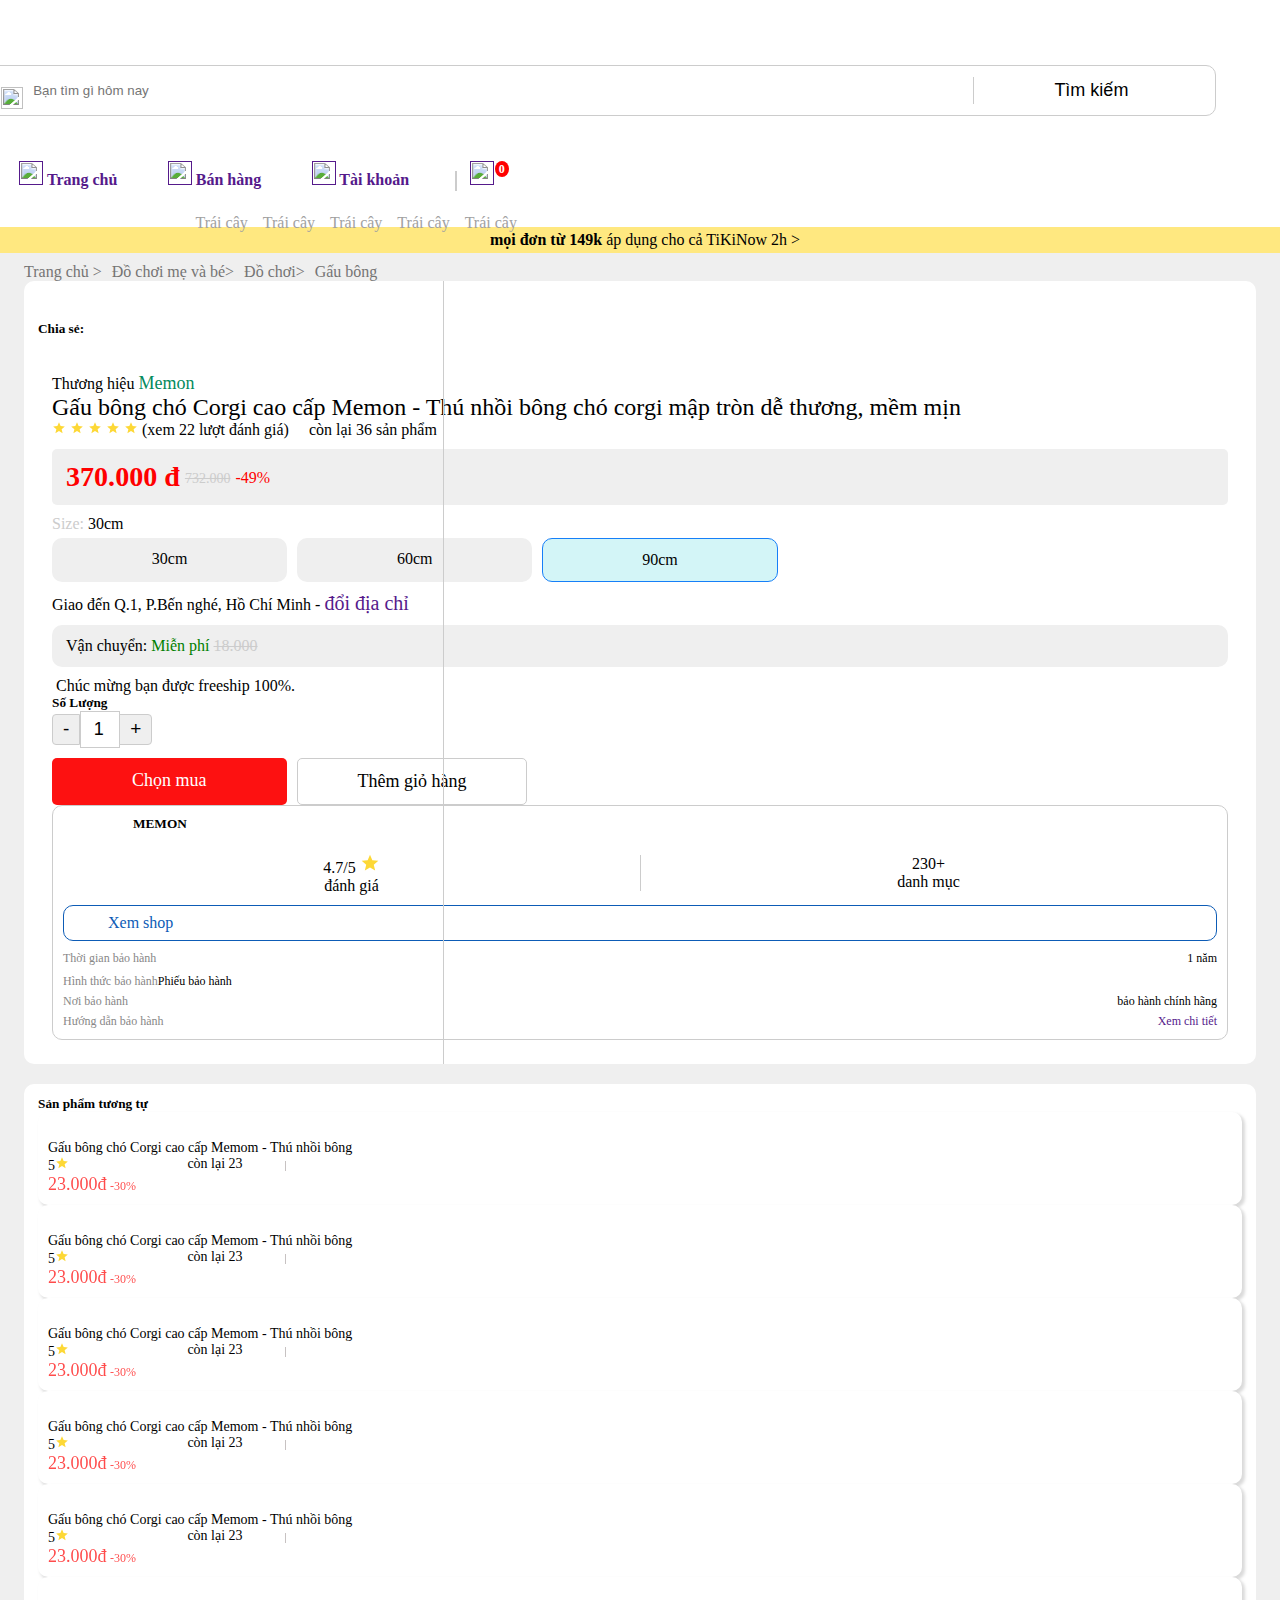
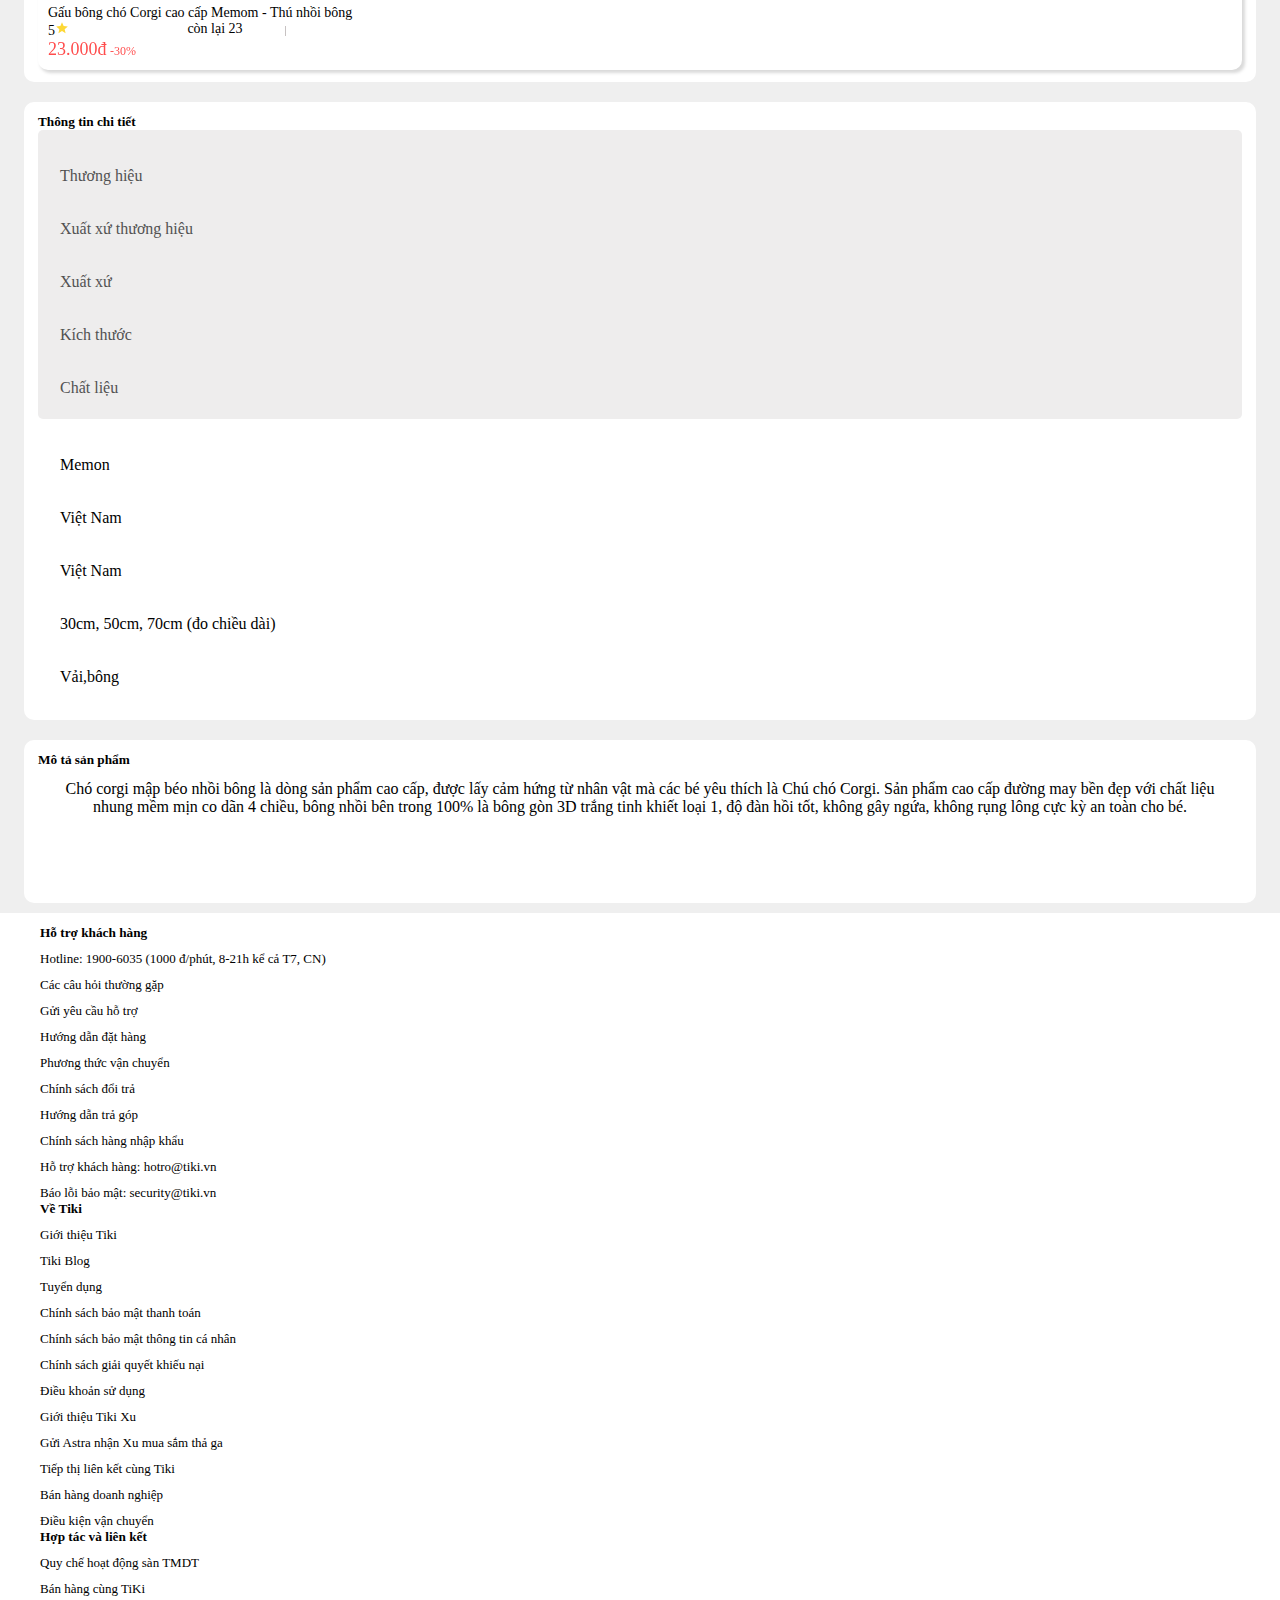
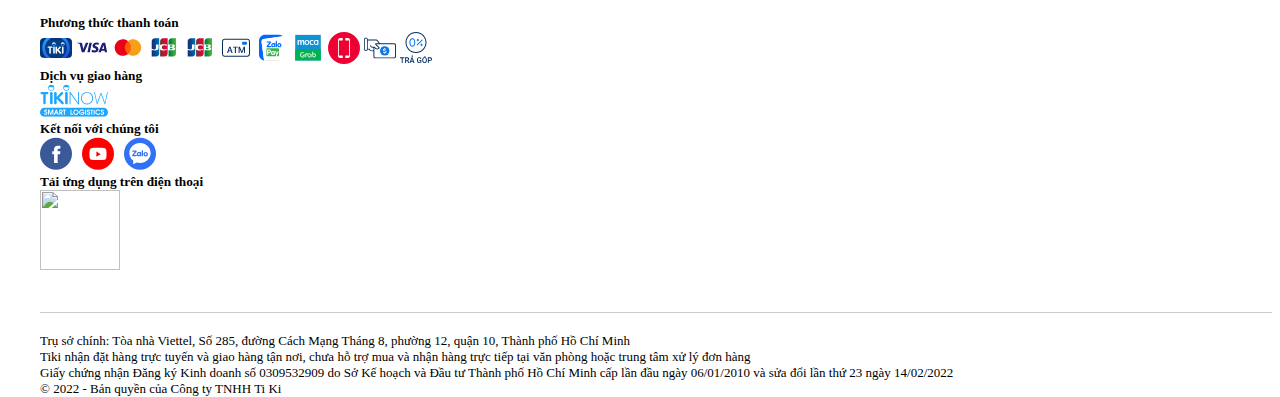
==== commit 53f09add: "mew" ====
--- a/product.html
+++ b/product.html
@@ -577,6 +577,61 @@
                                 </div>
                             </div>
                         </div>
+                    </div>
+                    <div class="col-md-12">
+                       <div class="row">
+                            <div class="section_below_product">
+                                <div class="col-md-10">
+                                    <div class="detail_info">
+                                        <h5>Thông tin chi tiết</h5>
+                                        <div class="d-flex">
+                                            <div class="detail_info_left">
+                                                <ul>
+                                                    <li>Thương hiệu</li>
+                                                    <li>Xuất xứ thương hiệu</li>
+                                                    <li>Xuất xứ</li>
+                                                    <li>Kích thước</li>
+                                                    <li>Chất liệu</li>
+                                                </ul>
+                                            </div>
+                                            <div class="detail_info_right">
+                                                <ul>
+                                                    <li>Memon</li>
+                                                    <li>Việt Nam</li>
+                                                    <li>Việt Nam</li>
+                                                    <li>30cm, 50cm, 70cm (đo chiều dài)</li>
+                                                    <li>Vải,bông</li>
+                                                </ul>
+                                            </div>
+                                        </div>
+                                    </div>
+                                    <div class="product_description">
+                                        <h5>Mô tả sản phẩm</h5>
+                                        <div class="product_description_content">
+                                            <p>Chó corgi mập béo nhồi bông là dòng sản phẩm cao cấp, được lấy cảm hứng từ nhân vật mà các bé yêu thích là Chú chó Corgi. Sản phẩm cao cấp đường may bền đẹp với chất liệu nhung mềm mịn co dãn 4 chiều, bông nhồi bên trong 100% là bông gòn 3D trắng tinh khiết loại 1, độ đàn hồi tốt, không gây ngứa, không rụng lông cực kỳ an toàn cho bé. </p>
+                                            <picture>
+                                                <img src="https://salt.tikicdn.com/ts/tmp/28/95/56/c072ae40536265b0034b718de4717bc3.jpeg" alt="">
+                                            </picture>
+                                            <picture>
+                                                <img src="https://salt.tikicdn.com/ts/tmp/28/95/56/c072ae40536265b0034b718de4717bc3.jpeg" alt="">
+                                            </picture>
+                                            <picture>
+                                                <img src="https://salt.tikicdn.com/ts/tmp/28/95/56/c072ae40536265b0034b718de4717bc3.jpeg" alt="">
+                                            </picture>
+                                        </div>
+                                    </div>
+                                </div>
+                                <div class="col-md-2">
+                                    <div class="advertisement-banner">
+                                        <a href="">
+                                            <picture>
+                                                <img src="https://salt.tikicdn.com/cache/w1080/ts/tka/02/1a/ce/e6df1478b77162d689a042a5fd492efd.png.webp" alt="">
+                                            </picture>
+                                        </a>
+                                    </div>
+                                </div>
+                            </div>
+                       </div>
                     </div>
                 </div>
             </div>
--- a/assast/style.css
+++ b/assast/style.css
@@ -755,4 +755,60 @@
 .guarantee_instruction span:last-child{
     font-size: 12px;
     color: #000 !important;
+}
+.section_below_product{
+    margin-top: 20px !important;
+    display: flex;
+}
+.detail_info{
+    padding: 12px 14px;
+    background-color: #fff;
+    border-radius: 10px;
+}
+.detail_info_left > ul ,
+.detail_info_right > ul{
+    padding: 0;
+}
+.detail_info_left > ul{
+    background-color: #eeeded;
+    border-radius: 5px;
+    padding: 12px 12px;
+}
+.detail_info_right > ul{
+    padding: 12px 12px;
+    /* margin-left: 20%; */
+}
+
+.detail_info_left > ul > li{
+    font-size: 16px;
+    font-weight: 500;
+    color: #525252;
+}
+.detail_info li{
+    margin-top: 15px;
+    padding: 10px 10px;
+    
+}
+.advertisement-banner{
+    margin-left: 5%;
+}
+.advertisement-banner a img{
+    width: 100%;
+    height: auto;
+    border-radius: 10px;
+}
+.product_description{
+    padding: 12px 14px;
+    background-color: #fff;
+    border-radius: 10px;
+    margin-top: 20px;
+}
+.product_description_content{
+    text-align: center;
+    padding: 12px 14px;
+}
+.product_description_content picture img{
+    margin-left: 15%;
+    width: 70%;
+    margin-top: 5%;
 }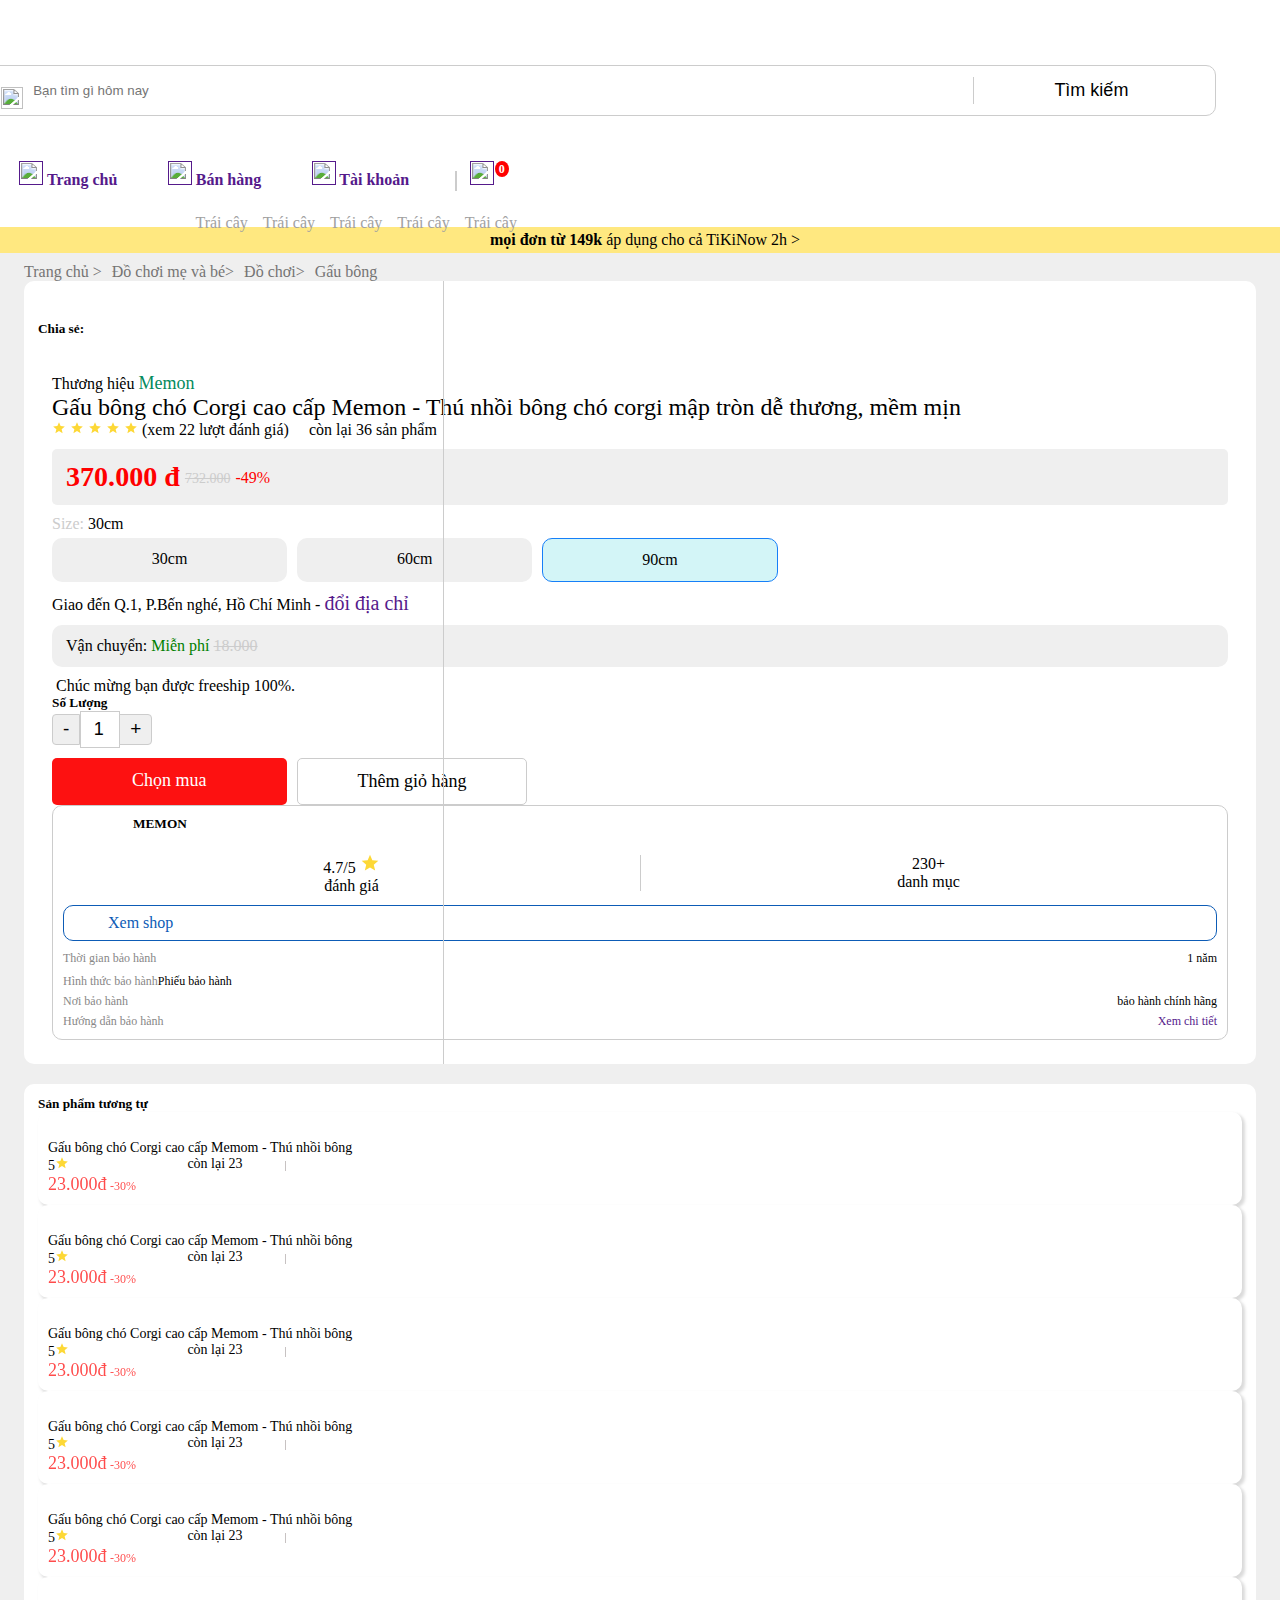
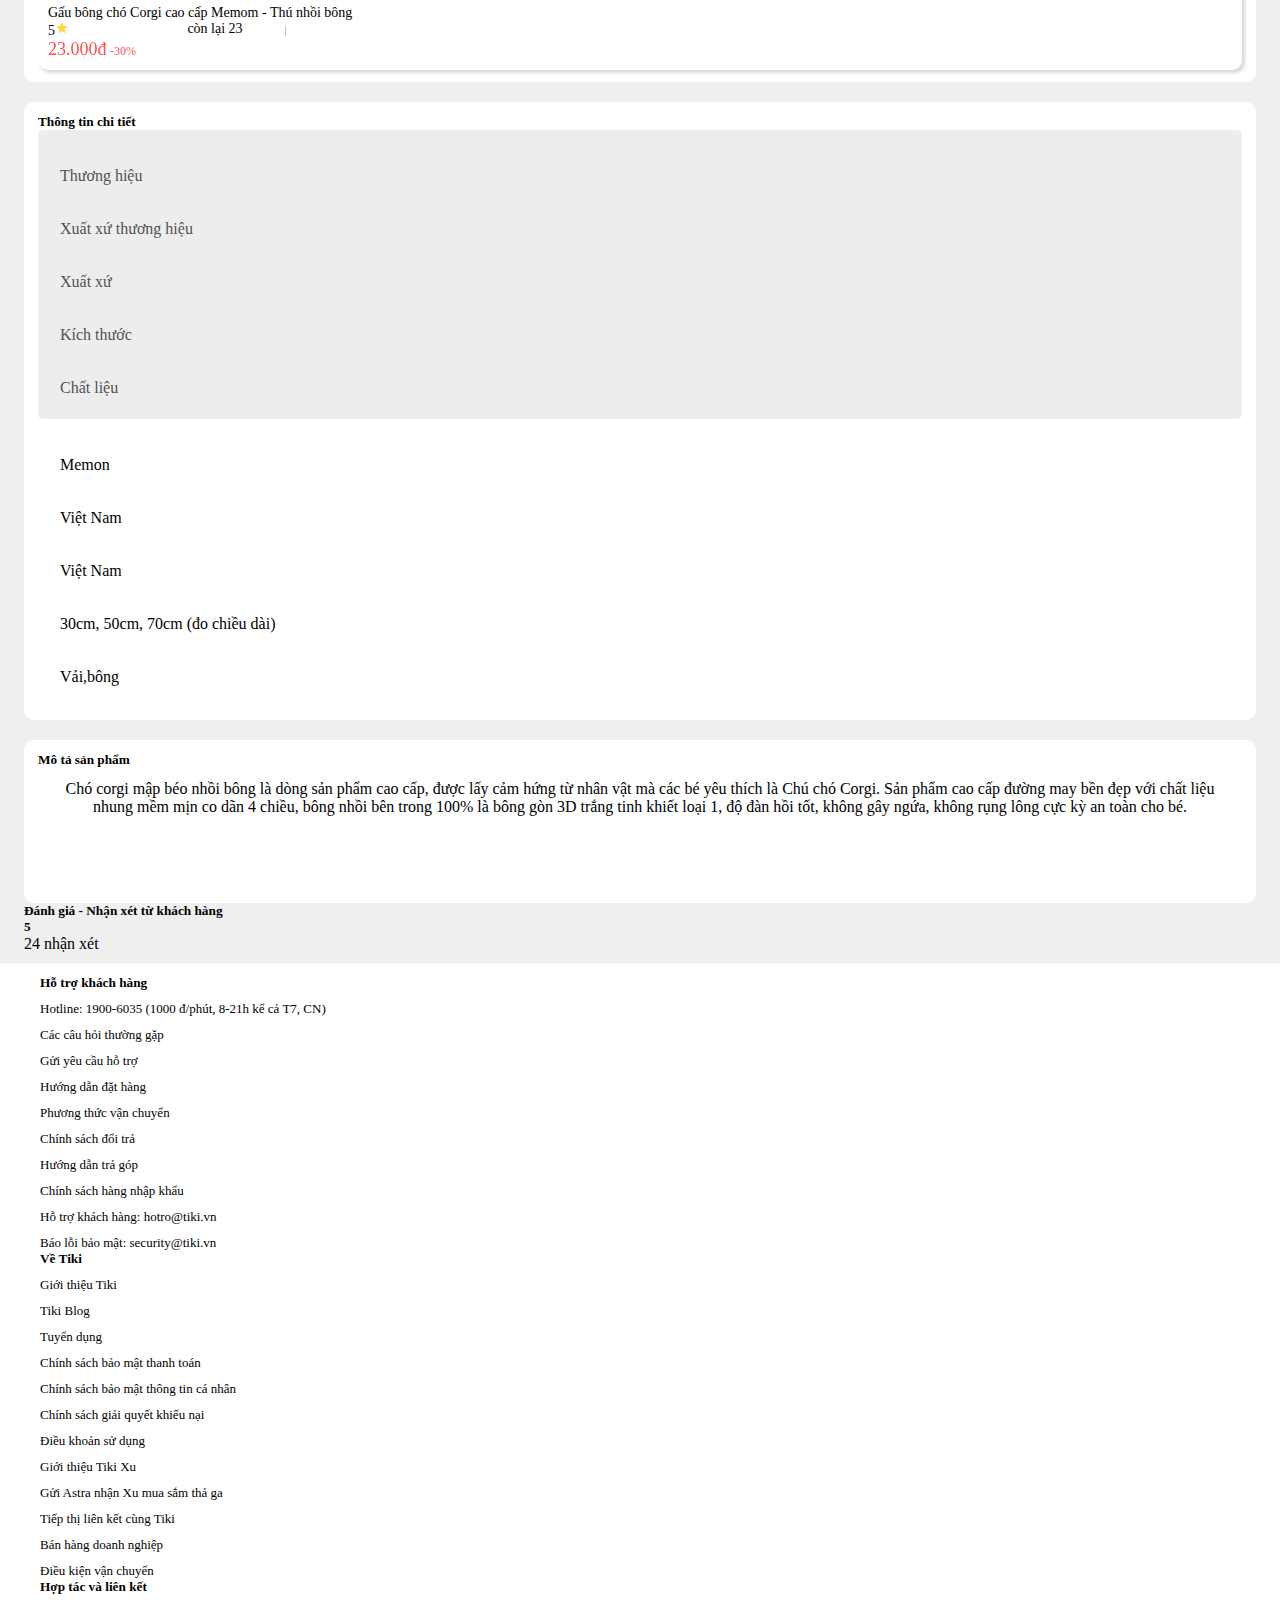
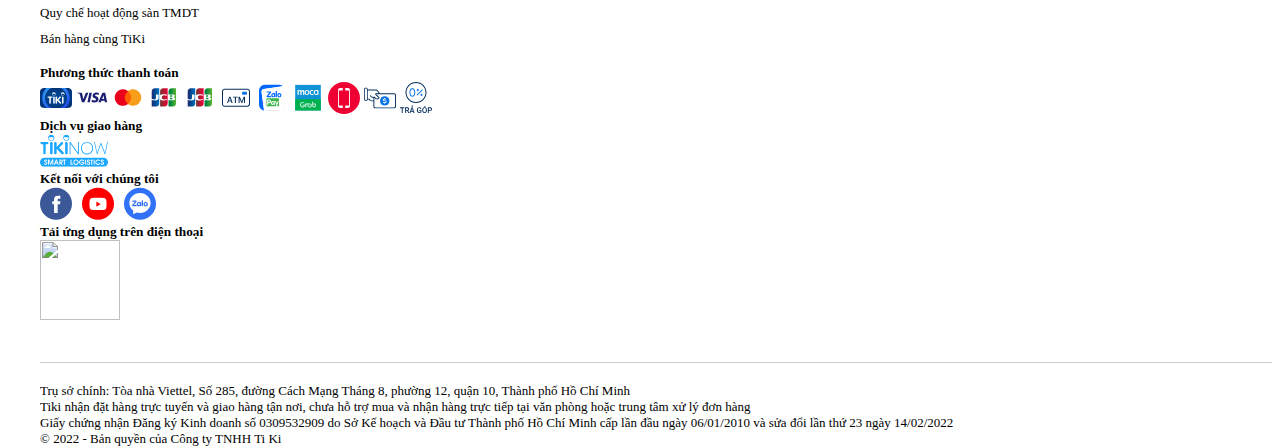
==== commit 47ee1e76: "new" ====
--- a/product.html
+++ b/product.html
@@ -631,7 +631,43 @@
                                     </div>
                                 </div>
                             </div>
+
                        </div>
+                    </div>
+                    <div class="col-md-12">
+                        <div class="evalua_section">
+                            <h5>Đánh giá - Nhận xét từ khách hàng</h5>
+                            <div class="row">
+                                <div class="col-md-4">
+                                    <div class="chart_rate">
+                                        <div class="d-flex">
+                                            <h5>5</h5>
+                                            <div class="total_rate">
+                                                <div class="">
+
+                                                </div>
+                                                <span>24 nhận xét</span>
+                                            </div>
+                                        </div>
+                                    </div>
+                                </div>
+                                <div class="col-md-8">
+                                    <div class="filter_rate">
+
+                                    </div>
+                                </div>
+                                <div class="col-md-4">
+                                    <div class="customer_evalua_info">
+                                        
+                                    </div>
+                                </div>
+                                <div class="col-md-8">
+                                    <div class="customer_evalua_content">
+                                        
+                                    </div>
+                                </div>
+                            </div>
+                        </div>
                     </div>
                 </div>
             </div>
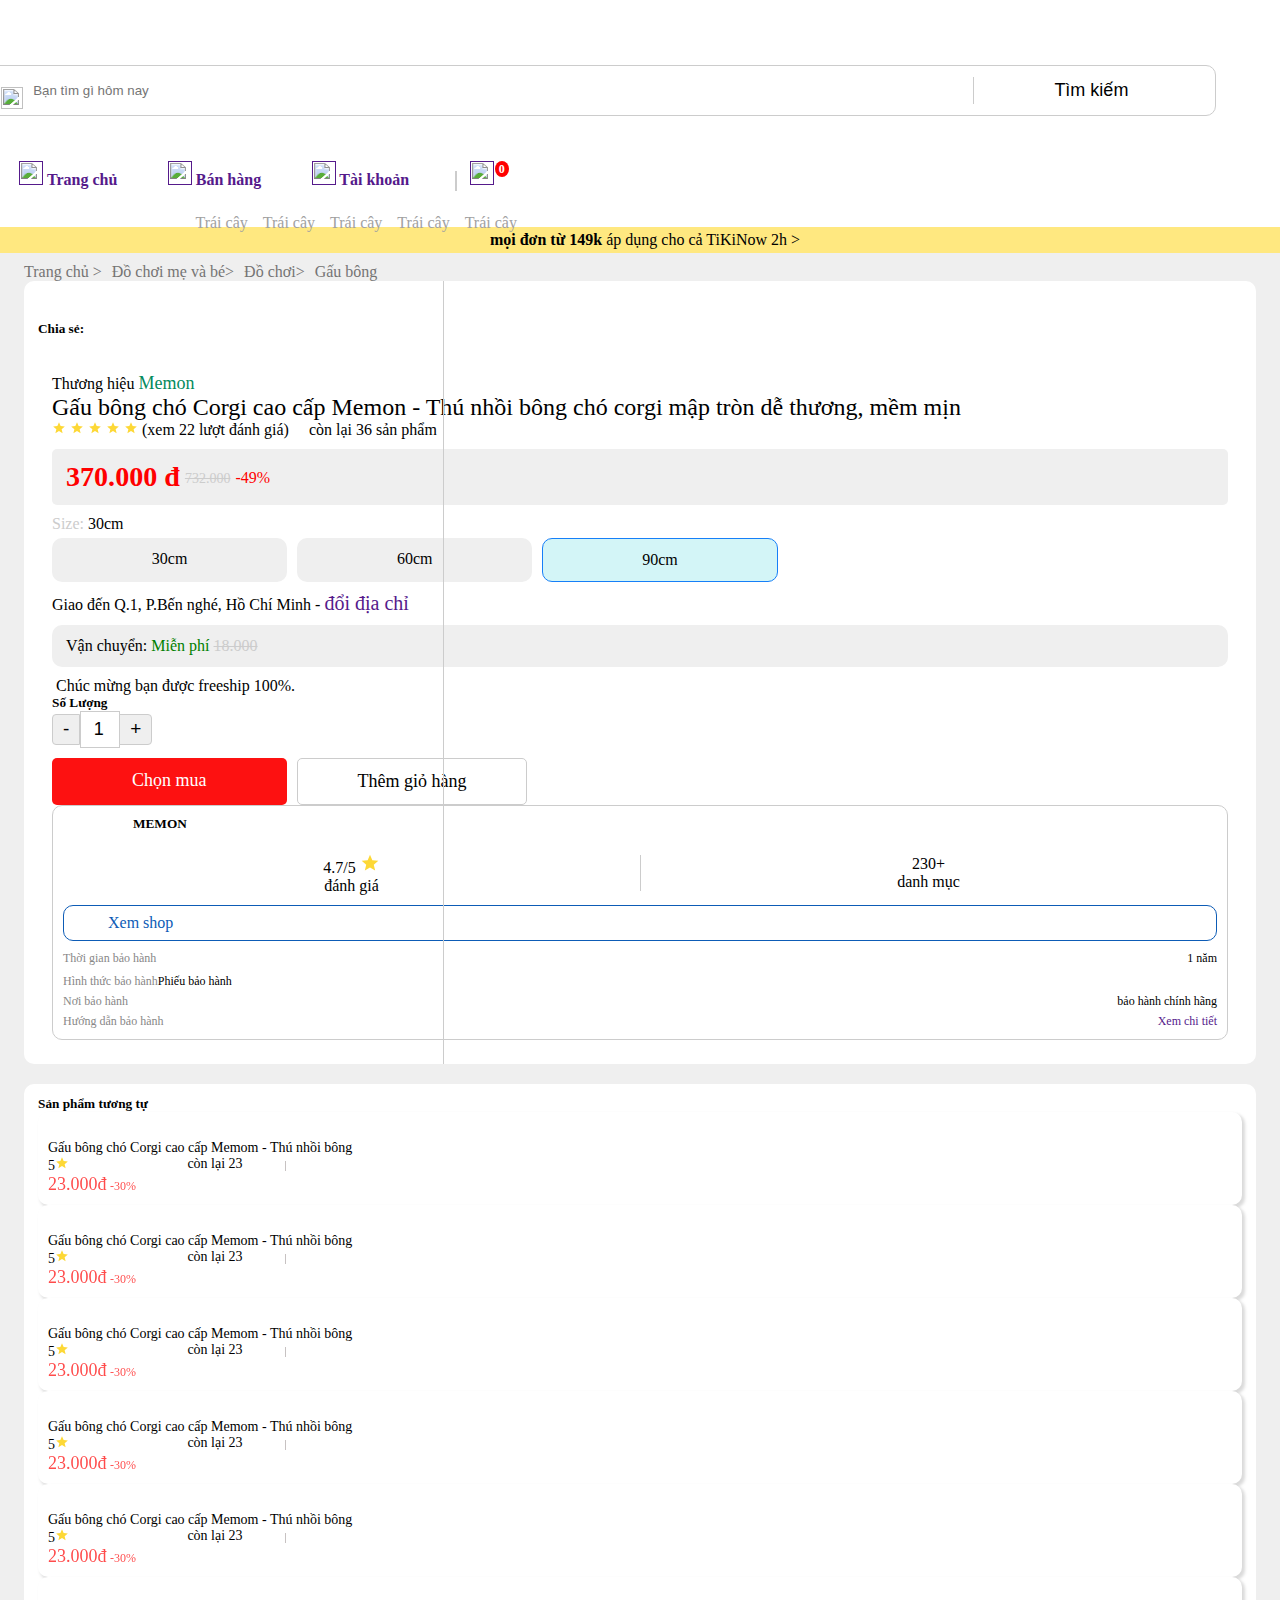
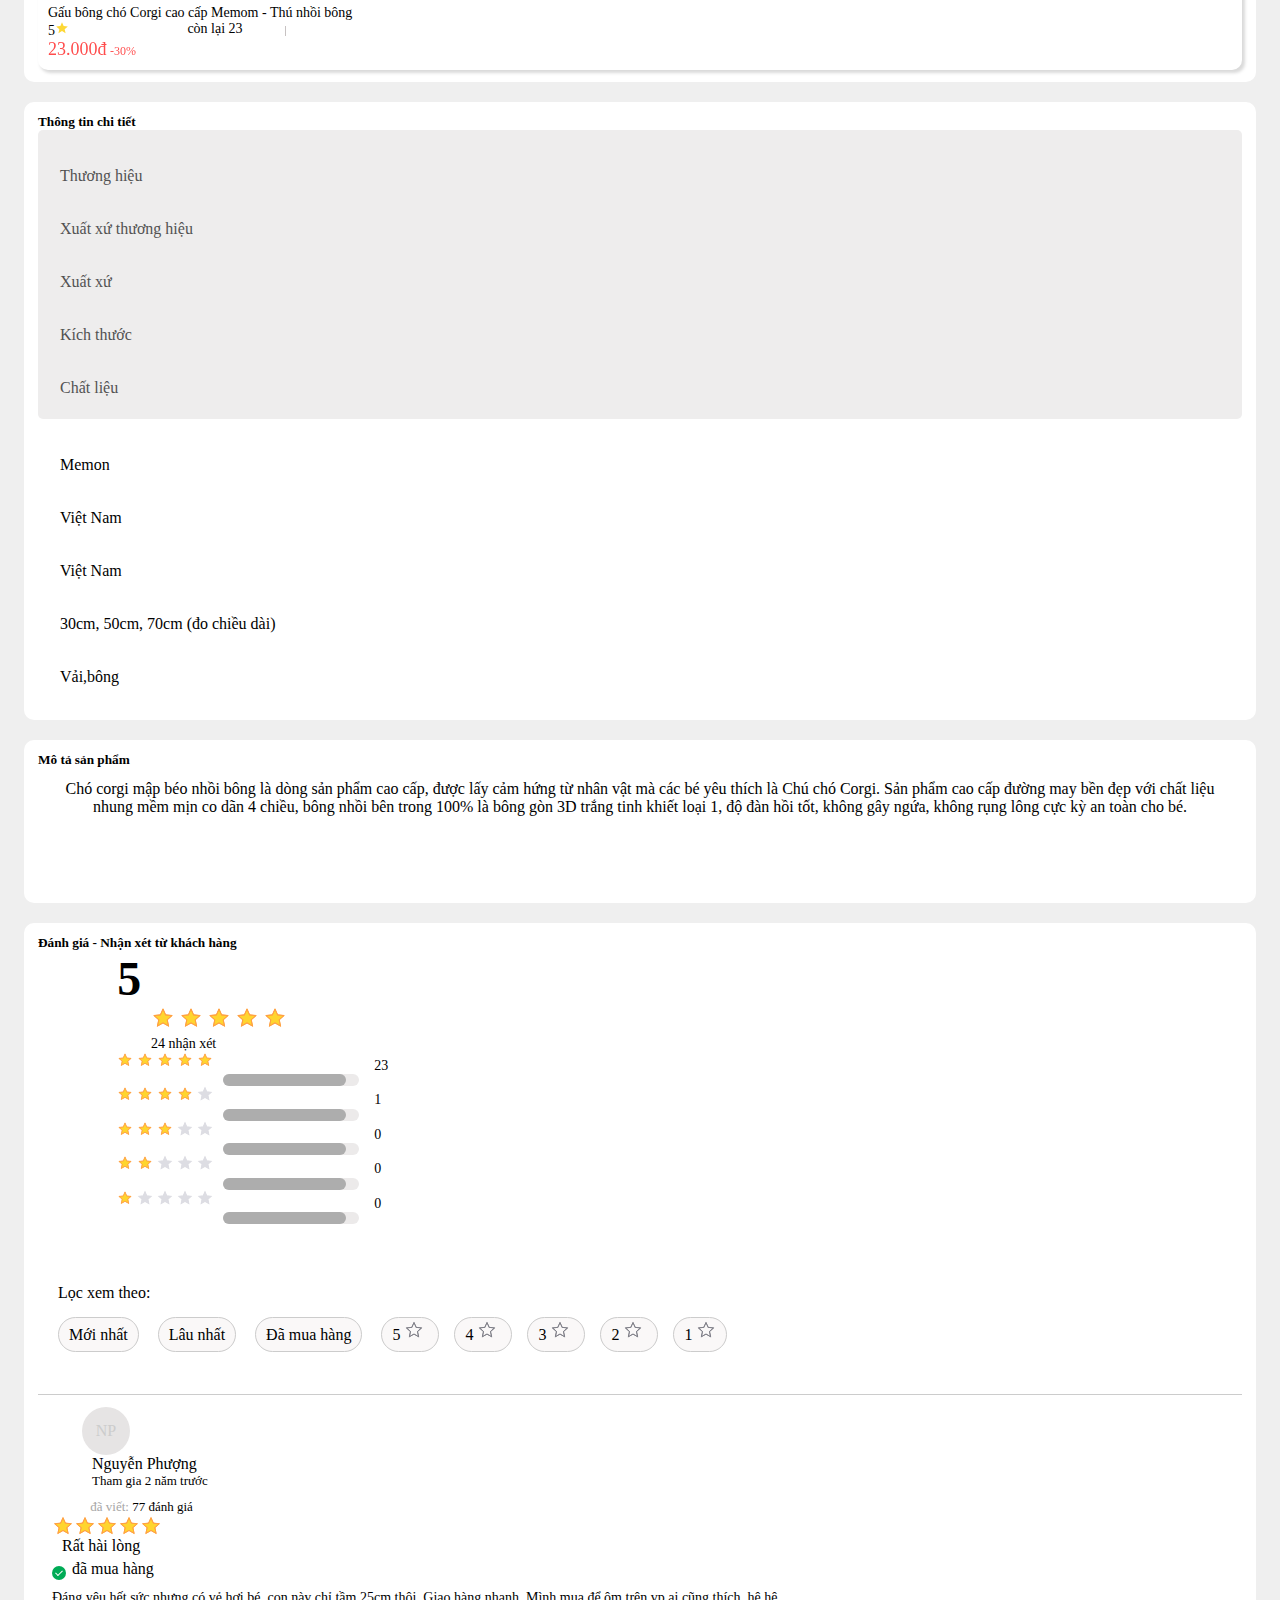
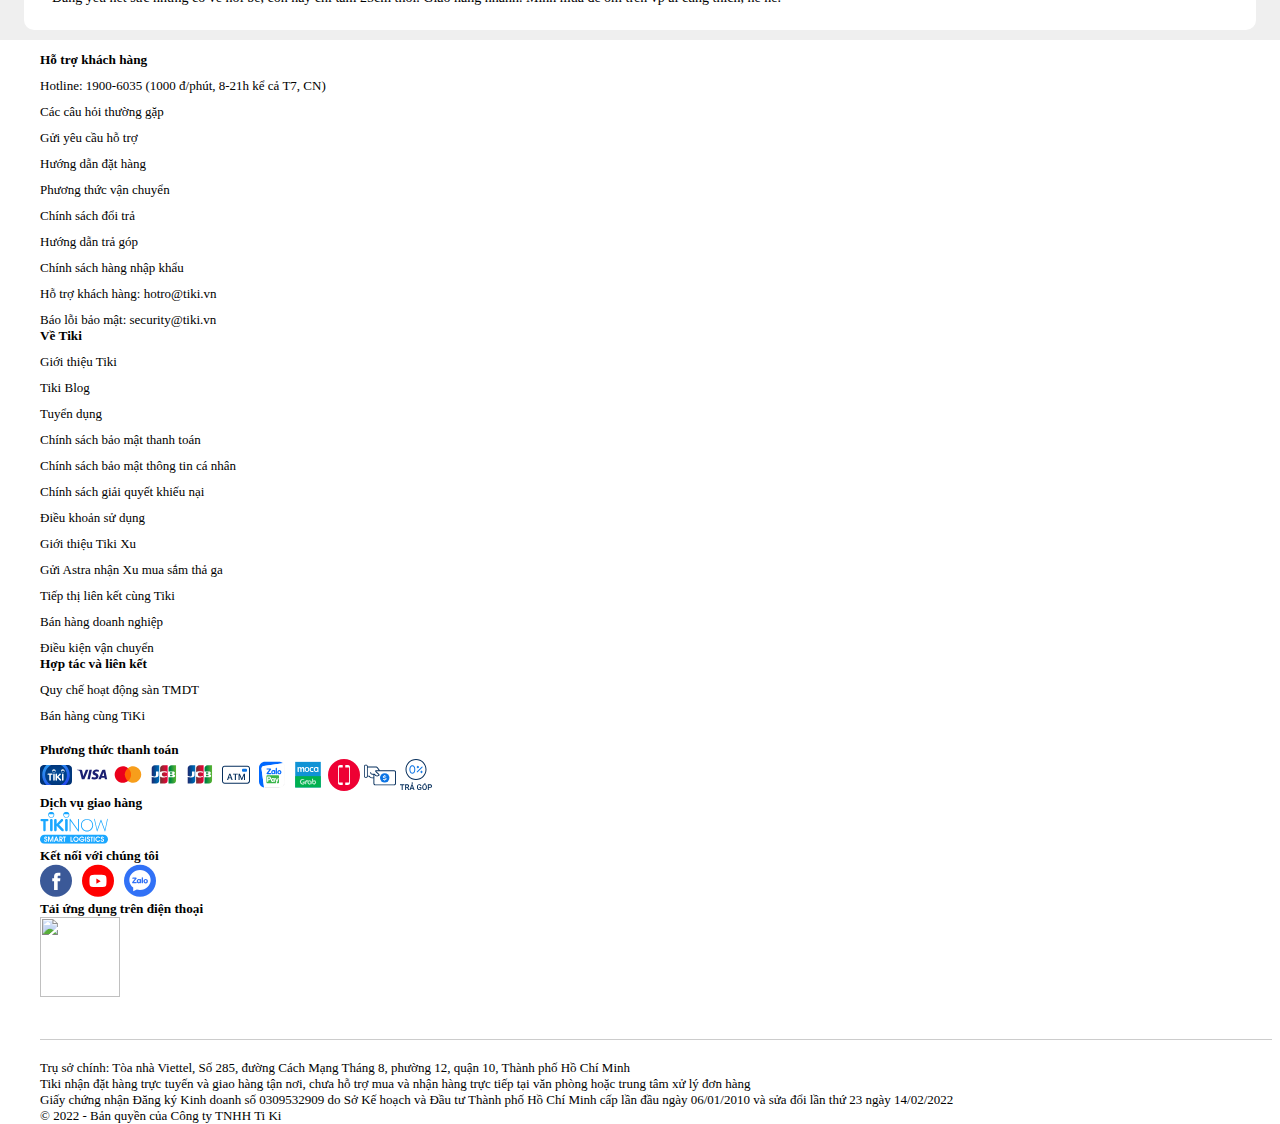
==== commit 2a36d94b: "06032023" ====
--- a/product.html
+++ b/product.html
@@ -635,38 +635,191 @@
                        </div>
                     </div>
                     <div class="col-md-12">
-                        <div class="evalua_section">
+                        <div class="evaluate_section">
                             <h5>Đánh giá - Nhận xét từ khách hàng</h5>
-                            <div class="row">
-                                <div class="col-md-4">
-                                    <div class="chart_rate">
-                                        <div class="d-flex">
-                                            <h5>5</h5>
-                                            <div class="total_rate">
-                                                <div class="">
-
-                                                </div>
-                                                <span>24 nhận xét</span>
+                            <div class="evaluate_header">
+                                <div class="row">
+                                    <div class="col-md-4">
+                                        <div class="chart_rate">
+                                            <div class="d-flex">
+                                                <h5>5</h5>
+                                                <div class="total_rate">
+                                                    <div class="">
+                                                        <svg xmlns="http://www.w3.org/2000/svg" width="24" height="24" viewBox="0 0 24 24"><path d="M12 3L14.6198 8.81653L21 9.49342L16.239 13.7651L17.5623 20L12 16.8235L6.43769 20L7.761 13.7651L3 9.49342L9.38015 8.81653L12 3Z" stroke="#FFA142" fill="#FFD52E"></path><path fill-rule="evenodd" clip-rule="evenodd" d="M12 2L14.9109 8.50806L22 9.26543L16.71 14.045L18.1803 21.0211L12 17.467L5.81966 21.0211L7.29 14.045L2 9.26543L9.08906 8.50806L12 2ZM12 4.29426L9.72422 9.38228L4.18197 9.97439L8.31771 13.7111L7.16819 19.165L12 16.3864L16.8318 19.165L15.6823 13.7111L19.818 9.97439L14.2758 9.38228L12 4.29426Z" fill="#FFA142"></path></svg>
+                                                        <svg xmlns="http://www.w3.org/2000/svg" width="24" height="24" viewBox="0 0 24 24"><path d="M12 3L14.6198 8.81653L21 9.49342L16.239 13.7651L17.5623 20L12 16.8235L6.43769 20L7.761 13.7651L3 9.49342L9.38015 8.81653L12 3Z" stroke="#FFA142" fill="#FFD52E"></path><path fill-rule="evenodd" clip-rule="evenodd" d="M12 2L14.9109 8.50806L22 9.26543L16.71 14.045L18.1803 21.0211L12 17.467L5.81966 21.0211L7.29 14.045L2 9.26543L9.08906 8.50806L12 2ZM12 4.29426L9.72422 9.38228L4.18197 9.97439L8.31771 13.7111L7.16819 19.165L12 16.3864L16.8318 19.165L15.6823 13.7111L19.818 9.97439L14.2758 9.38228L12 4.29426Z" fill="#FFA142"></path></svg>
+                                                        <svg xmlns="http://www.w3.org/2000/svg" width="24" height="24" viewBox="0 0 24 24"><path d="M12 3L14.6198 8.81653L21 9.49342L16.239 13.7651L17.5623 20L12 16.8235L6.43769 20L7.761 13.7651L3 9.49342L9.38015 8.81653L12 3Z" stroke="#FFA142" fill="#FFD52E"></path><path fill-rule="evenodd" clip-rule="evenodd" d="M12 2L14.9109 8.50806L22 9.26543L16.71 14.045L18.1803 21.0211L12 17.467L5.81966 21.0211L7.29 14.045L2 9.26543L9.08906 8.50806L12 2ZM12 4.29426L9.72422 9.38228L4.18197 9.97439L8.31771 13.7111L7.16819 19.165L12 16.3864L16.8318 19.165L15.6823 13.7111L19.818 9.97439L14.2758 9.38228L12 4.29426Z" fill="#FFA142"></path></svg>
+                                                        <svg xmlns="http://www.w3.org/2000/svg" width="24" height="24" viewBox="0 0 24 24"><path d="M12 3L14.6198 8.81653L21 9.49342L16.239 13.7651L17.5623 20L12 16.8235L6.43769 20L7.761 13.7651L3 9.49342L9.38015 8.81653L12 3Z" stroke="#FFA142" fill="#FFD52E"></path><path fill-rule="evenodd" clip-rule="evenodd" d="M12 2L14.9109 8.50806L22 9.26543L16.71 14.045L18.1803 21.0211L12 17.467L5.81966 21.0211L7.29 14.045L2 9.26543L9.08906 8.50806L12 2ZM12 4.29426L9.72422 9.38228L4.18197 9.97439L8.31771 13.7111L7.16819 19.165L12 16.3864L16.8318 19.165L15.6823 13.7111L19.818 9.97439L14.2758 9.38228L12 4.29426Z" fill="#FFA142"></path></svg>
+                                                        <svg xmlns="http://www.w3.org/2000/svg" width="24" height="24" viewBox="0 0 24 24"><path d="M12 3L14.6198 8.81653L21 9.49342L16.239 13.7651L17.5623 20L12 16.8235L6.43769 20L7.761 13.7651L3 9.49342L9.38015 8.81653L12 3Z" stroke="#FFA142" fill="#FFD52E"></path><path fill-rule="evenodd" clip-rule="evenodd" d="M12 2L14.9109 8.50806L22 9.26543L16.71 14.045L18.1803 21.0211L12 17.467L5.81966 21.0211L7.29 14.045L2 9.26543L9.08906 8.50806L12 2ZM12 4.29426L9.72422 9.38228L4.18197 9.97439L8.31771 13.7111L7.16819 19.165L12 16.3864L16.8318 19.165L15.6823 13.7111L19.818 9.97439L14.2758 9.38228L12 4.29426Z" fill="#FFA142"></path></svg>
+                                                    </div>
+                                                    <span>24 nhận xét</span>
+                                                </div>
+                                            </div>
+                                            <div class="">
+                                                <div class="rating_level">
+                                                        <div class="stars">
+                                                            <svg xmlns="http://www.w3.org/2000/svg" width="16" height="16" viewBox="0 0 24 24"><path d="M12 3L14.6198 8.81653L21 9.49342L16.239 13.7651L17.5623 20L12 16.8235L6.43769 20L7.761 13.7651L3 9.49342L9.38015 8.81653L12 3Z" stroke="#FFA142" fill="#FFD52E"></path><path fill-rule="evenodd" clip-rule="evenodd" d="M12 2L14.9109 8.50806L22 9.26543L16.71 14.045L18.1803 21.0211L12 17.467L5.81966 21.0211L7.29 14.045L2 9.26543L9.08906 8.50806L12 2ZM12 4.29426L9.72422 9.38228L4.18197 9.97439L8.31771 13.7111L7.16819 19.165L12 16.3864L16.8318 19.165L15.6823 13.7111L19.818 9.97439L14.2758 9.38228L12 4.29426Z" fill="#FFA142"></path></svg>
+                                                            <svg xmlns="http://www.w3.org/2000/svg" width="16" height="16" viewBox="0 0 24 24"><path d="M12 3L14.6198 8.81653L21 9.49342L16.239 13.7651L17.5623 20L12 16.8235L6.43769 20L7.761 13.7651L3 9.49342L9.38015 8.81653L12 3Z" stroke="#FFA142" fill="#FFD52E"></path><path fill-rule="evenodd" clip-rule="evenodd" d="M12 2L14.9109 8.50806L22 9.26543L16.71 14.045L18.1803 21.0211L12 17.467L5.81966 21.0211L7.29 14.045L2 9.26543L9.08906 8.50806L12 2ZM12 4.29426L9.72422 9.38228L4.18197 9.97439L8.31771 13.7111L7.16819 19.165L12 16.3864L16.8318 19.165L15.6823 13.7111L19.818 9.97439L14.2758 9.38228L12 4.29426Z" fill="#FFA142"></path></svg>
+                                                            <svg xmlns="http://www.w3.org/2000/svg" width="16" height="16" viewBox="0 0 24 24"><path d="M12 3L14.6198 8.81653L21 9.49342L16.239 13.7651L17.5623 20L12 16.8235L6.43769 20L7.761 13.7651L3 9.49342L9.38015 8.81653L12 3Z" stroke="#FFA142" fill="#FFD52E"></path><path fill-rule="evenodd" clip-rule="evenodd" d="M12 2L14.9109 8.50806L22 9.26543L16.71 14.045L18.1803 21.0211L12 17.467L5.81966 21.0211L7.29 14.045L2 9.26543L9.08906 8.50806L12 2ZM12 4.29426L9.72422 9.38228L4.18197 9.97439L8.31771 13.7111L7.16819 19.165L12 16.3864L16.8318 19.165L15.6823 13.7111L19.818 9.97439L14.2758 9.38228L12 4.29426Z" fill="#FFA142"></path></svg>
+                                                            <svg xmlns="http://www.w3.org/2000/svg" width="16" height="16" viewBox="0 0 24 24"><path d="M12 3L14.6198 8.81653L21 9.49342L16.239 13.7651L17.5623 20L12 16.8235L6.43769 20L7.761 13.7651L3 9.49342L9.38015 8.81653L12 3Z" stroke="#FFA142" fill="#FFD52E"></path><path fill-rule="evenodd" clip-rule="evenodd" d="M12 2L14.9109 8.50806L22 9.26543L16.71 14.045L18.1803 21.0211L12 17.467L5.81966 21.0211L7.29 14.045L2 9.26543L9.08906 8.50806L12 2ZM12 4.29426L9.72422 9.38228L4.18197 9.97439L8.31771 13.7111L7.16819 19.165L12 16.3864L16.8318 19.165L15.6823 13.7111L19.818 9.97439L14.2758 9.38228L12 4.29426Z" fill="#FFA142"></path></svg>
+                                                            <svg xmlns="http://www.w3.org/2000/svg" width="16" height="16" viewBox="0 0 24 24"><path d="M12 3L14.6198 8.81653L21 9.49342L16.239 13.7651L17.5623 20L12 16.8235L6.43769 20L7.761 13.7651L3 9.49342L9.38015 8.81653L12 3Z" stroke="#FFA142" fill="#FFD52E"></path><path fill-rule="evenodd" clip-rule="evenodd" d="M12 2L14.9109 8.50806L22 9.26543L16.71 14.045L18.1803 21.0211L12 17.467L5.81966 21.0211L7.29 14.045L2 9.26543L9.08906 8.50806L12 2ZM12 4.29426L9.72422 9.38228L4.18197 9.97439L8.31771 13.7111L7.16819 19.165L12 16.3864L16.8318 19.165L15.6823 13.7111L19.818 9.97439L14.2758 9.38228L12 4.29426Z" fill="#FFA142"></path></svg>
+                                                        </div>
+                                                        <div class="loading_process">
+                                                            <div class="loading" style="width: 90%;">
+    
+                                                            </div>
+                                                        </div>
+                                                        <span>23</span>
+                                                </div>
+                                                 <div class="rating_level">
+                                                        <div class="stars">
+                                                            <svg xmlns="http://www.w3.org/2000/svg" width="16" height="16" viewBox="0 0 24 24"><path d="M12 3L14.6198 8.81653L21 9.49342L16.239 13.7651L17.5623 20L12 16.8235L6.43769 20L7.761 13.7651L3 9.49342L9.38015 8.81653L12 3Z" stroke="#FFA142" fill="#FFD52E"></path><path fill-rule="evenodd" clip-rule="evenodd" d="M12 2L14.9109 8.50806L22 9.26543L16.71 14.045L18.1803 21.0211L12 17.467L5.81966 21.0211L7.29 14.045L2 9.26543L9.08906 8.50806L12 2ZM12 4.29426L9.72422 9.38228L4.18197 9.97439L8.31771 13.7111L7.16819 19.165L12 16.3864L16.8318 19.165L15.6823 13.7111L19.818 9.97439L14.2758 9.38228L12 4.29426Z" fill="#FFA142"></path></svg>
+                                                            <svg xmlns="http://www.w3.org/2000/svg" width="16" height="16" viewBox="0 0 24 24"><path d="M12 3L14.6198 8.81653L21 9.49342L16.239 13.7651L17.5623 20L12 16.8235L6.43769 20L7.761 13.7651L3 9.49342L9.38015 8.81653L12 3Z" stroke="#FFA142" fill="#FFD52E"></path><path fill-rule="evenodd" clip-rule="evenodd" d="M12 2L14.9109 8.50806L22 9.26543L16.71 14.045L18.1803 21.0211L12 17.467L5.81966 21.0211L7.29 14.045L2 9.26543L9.08906 8.50806L12 2ZM12 4.29426L9.72422 9.38228L4.18197 9.97439L8.31771 13.7111L7.16819 19.165L12 16.3864L16.8318 19.165L15.6823 13.7111L19.818 9.97439L14.2758 9.38228L12 4.29426Z" fill="#FFA142"></path></svg>
+                                                            <svg xmlns="http://www.w3.org/2000/svg" width="16" height="16" viewBox="0 0 24 24"><path d="M12 3L14.6198 8.81653L21 9.49342L16.239 13.7651L17.5623 20L12 16.8235L6.43769 20L7.761 13.7651L3 9.49342L9.38015 8.81653L12 3Z" stroke="#FFA142" fill="#FFD52E"></path><path fill-rule="evenodd" clip-rule="evenodd" d="M12 2L14.9109 8.50806L22 9.26543L16.71 14.045L18.1803 21.0211L12 17.467L5.81966 21.0211L7.29 14.045L2 9.26543L9.08906 8.50806L12 2ZM12 4.29426L9.72422 9.38228L4.18197 9.97439L8.31771 13.7111L7.16819 19.165L12 16.3864L16.8318 19.165L15.6823 13.7111L19.818 9.97439L14.2758 9.38228L12 4.29426Z" fill="#FFA142"></path></svg>
+                                                            <svg xmlns="http://www.w3.org/2000/svg" width="16" height="16" viewBox="0 0 24 24"><path d="M12 3L14.6198 8.81653L21 9.49342L16.239 13.7651L17.5623 20L12 16.8235L6.43769 20L7.761 13.7651L3 9.49342L9.38015 8.81653L12 3Z" stroke="#FFA142" fill="#FFD52E"></path><path fill-rule="evenodd" clip-rule="evenodd" d="M12 2L14.9109 8.50806L22 9.26543L16.71 14.045L18.1803 21.0211L12 17.467L5.81966 21.0211L7.29 14.045L2 9.26543L9.08906 8.50806L12 2ZM12 4.29426L9.72422 9.38228L4.18197 9.97439L8.31771 13.7111L7.16819 19.165L12 16.3864L16.8318 19.165L15.6823 13.7111L19.818 9.97439L14.2758 9.38228L12 4.29426Z" fill="#FFA142"></path></svg>
+                                                            <svg xmlns="http://www.w3.org/2000/svg" width="16" height="16" viewBox="0 0 14 14"><path d="M7 1.75L8.52824 5.14298L12.25 5.53783L9.47275 8.02966L10.2447 11.6667L7 9.81372L3.75532 11.6667L4.52725 8.02966L1.75 5.53783L5.47176 5.14298L7 1.75Z" stroke="#DDDDE3" fill="#DDDDE3"></path><path fill-rule="evenodd" clip-rule="evenodd" d="M6.99996 1.16675L8.69801 4.96312L12.8333 5.40491L9.74746 8.193L10.6052 12.2624L6.99996 10.1892L3.39476 12.2624L4.25246 8.193L1.16663 5.40491L5.30191 4.96312L6.99996 1.16675ZM6.99996 2.50507L5.67242 5.47308L2.43944 5.81848L4.85196 7.99821L4.18141 11.1797L6.99996 9.55882L9.81851 11.1797L9.14796 7.99821L11.5605 5.81848L8.3275 5.47308L6.99996 2.50507Z" fill="#DDDDE3"></path></svg>
+    
+                                                        </div>
+                                                        <div class="loading_process">
+                                                            <div class="loading" style="width: 90%;">
+    
+                                                            </div>
+                                                        </div>
+                                                        <span>1</span>
+                                                </div>
+                                                <div class="rating_level">
+                                                    <div class="stars">
+                                                        <svg xmlns="http://www.w3.org/2000/svg" width="16" height="16" viewBox="0 0 24 24"><path d="M12 3L14.6198 8.81653L21 9.49342L16.239 13.7651L17.5623 20L12 16.8235L6.43769 20L7.761 13.7651L3 9.49342L9.38015 8.81653L12 3Z" stroke="#FFA142" fill="#FFD52E"></path><path fill-rule="evenodd" clip-rule="evenodd" d="M12 2L14.9109 8.50806L22 9.26543L16.71 14.045L18.1803 21.0211L12 17.467L5.81966 21.0211L7.29 14.045L2 9.26543L9.08906 8.50806L12 2ZM12 4.29426L9.72422 9.38228L4.18197 9.97439L8.31771 13.7111L7.16819 19.165L12 16.3864L16.8318 19.165L15.6823 13.7111L19.818 9.97439L14.2758 9.38228L12 4.29426Z" fill="#FFA142"></path></svg>
+                                                        <svg xmlns="http://www.w3.org/2000/svg" width="16" height="16" viewBox="0 0 24 24"><path d="M12 3L14.6198 8.81653L21 9.49342L16.239 13.7651L17.5623 20L12 16.8235L6.43769 20L7.761 13.7651L3 9.49342L9.38015 8.81653L12 3Z" stroke="#FFA142" fill="#FFD52E"></path><path fill-rule="evenodd" clip-rule="evenodd" d="M12 2L14.9109 8.50806L22 9.26543L16.71 14.045L18.1803 21.0211L12 17.467L5.81966 21.0211L7.29 14.045L2 9.26543L9.08906 8.50806L12 2ZM12 4.29426L9.72422 9.38228L4.18197 9.97439L8.31771 13.7111L7.16819 19.165L12 16.3864L16.8318 19.165L15.6823 13.7111L19.818 9.97439L14.2758 9.38228L12 4.29426Z" fill="#FFA142"></path></svg>
+                                                        <svg xmlns="http://www.w3.org/2000/svg" width="16" height="16" viewBox="0 0 24 24"><path d="M12 3L14.6198 8.81653L21 9.49342L16.239 13.7651L17.5623 20L12 16.8235L6.43769 20L7.761 13.7651L3 9.49342L9.38015 8.81653L12 3Z" stroke="#FFA142" fill="#FFD52E"></path><path fill-rule="evenodd" clip-rule="evenodd" d="M12 2L14.9109 8.50806L22 9.26543L16.71 14.045L18.1803 21.0211L12 17.467L5.81966 21.0211L7.29 14.045L2 9.26543L9.08906 8.50806L12 2ZM12 4.29426L9.72422 9.38228L4.18197 9.97439L8.31771 13.7111L7.16819 19.165L12 16.3864L16.8318 19.165L15.6823 13.7111L19.818 9.97439L14.2758 9.38228L12 4.29426Z" fill="#FFA142"></path></svg>
+                                                        <svg xmlns="http://www.w3.org/2000/svg" width="16" height="16" viewBox="0 0 14 14"><path d="M7 1.75L8.52824 5.14298L12.25 5.53783L9.47275 8.02966L10.2447 11.6667L7 9.81372L3.75532 11.6667L4.52725 8.02966L1.75 5.53783L5.47176 5.14298L7 1.75Z" stroke="#DDDDE3" fill="#DDDDE3"></path><path fill-rule="evenodd" clip-rule="evenodd" d="M6.99996 1.16675L8.69801 4.96312L12.8333 5.40491L9.74746 8.193L10.6052 12.2624L6.99996 10.1892L3.39476 12.2624L4.25246 8.193L1.16663 5.40491L5.30191 4.96312L6.99996 1.16675ZM6.99996 2.50507L5.67242 5.47308L2.43944 5.81848L4.85196 7.99821L4.18141 11.1797L6.99996 9.55882L9.81851 11.1797L9.14796 7.99821L11.5605 5.81848L8.3275 5.47308L6.99996 2.50507Z" fill="#DDDDE3"></path></svg>
+                                                        <svg xmlns="http://www.w3.org/2000/svg" width="16" height="16" viewBox="0 0 14 14"><path d="M7 1.75L8.52824 5.14298L12.25 5.53783L9.47275 8.02966L10.2447 11.6667L7 9.81372L3.75532 11.6667L4.52725 8.02966L1.75 5.53783L5.47176 5.14298L7 1.75Z" stroke="#DDDDE3" fill="#DDDDE3"></path><path fill-rule="evenodd" clip-rule="evenodd" d="M6.99996 1.16675L8.69801 4.96312L12.8333 5.40491L9.74746 8.193L10.6052 12.2624L6.99996 10.1892L3.39476 12.2624L4.25246 8.193L1.16663 5.40491L5.30191 4.96312L6.99996 1.16675ZM6.99996 2.50507L5.67242 5.47308L2.43944 5.81848L4.85196 7.99821L4.18141 11.1797L6.99996 9.55882L9.81851 11.1797L9.14796 7.99821L11.5605 5.81848L8.3275 5.47308L6.99996 2.50507Z" fill="#DDDDE3"></path></svg>
+                                                    </div>
+                                                    <div class="loading_process">
+                                                        <div class="loading" style="width: 90%;">
+    
+                                                        </div>
+                                                    </div>
+                                                    <span>0</span>
+                                                </div>
+                                                <div class="rating_level">
+                                                    <div class="stars">
+                                                        <svg xmlns="http://www.w3.org/2000/svg" width="16" height="16" viewBox="0 0 24 24"><path d="M12 3L14.6198 8.81653L21 9.49342L16.239 13.7651L17.5623 20L12 16.8235L6.43769 20L7.761 13.7651L3 9.49342L9.38015 8.81653L12 3Z" stroke="#FFA142" fill="#FFD52E"></path><path fill-rule="evenodd" clip-rule="evenodd" d="M12 2L14.9109 8.50806L22 9.26543L16.71 14.045L18.1803 21.0211L12 17.467L5.81966 21.0211L7.29 14.045L2 9.26543L9.08906 8.50806L12 2ZM12 4.29426L9.72422 9.38228L4.18197 9.97439L8.31771 13.7111L7.16819 19.165L12 16.3864L16.8318 19.165L15.6823 13.7111L19.818 9.97439L14.2758 9.38228L12 4.29426Z" fill="#FFA142"></path></svg>
+                                                        <svg xmlns="http://www.w3.org/2000/svg" width="16" height="16" viewBox="0 0 24 24"><path d="M12 3L14.6198 8.81653L21 9.49342L16.239 13.7651L17.5623 20L12 16.8235L6.43769 20L7.761 13.7651L3 9.49342L9.38015 8.81653L12 3Z" stroke="#FFA142" fill="#FFD52E"></path><path fill-rule="evenodd" clip-rule="evenodd" d="M12 2L14.9109 8.50806L22 9.26543L16.71 14.045L18.1803 21.0211L12 17.467L5.81966 21.0211L7.29 14.045L2 9.26543L9.08906 8.50806L12 2ZM12 4.29426L9.72422 9.38228L4.18197 9.97439L8.31771 13.7111L7.16819 19.165L12 16.3864L16.8318 19.165L15.6823 13.7111L19.818 9.97439L14.2758 9.38228L12 4.29426Z" fill="#FFA142"></path></svg>
+                                                        <svg xmlns="http://www.w3.org/2000/svg" width="16" height="16" viewBox="0 0 14 14"><path d="M7 1.75L8.52824 5.14298L12.25 5.53783L9.47275 8.02966L10.2447 11.6667L7 9.81372L3.75532 11.6667L4.52725 8.02966L1.75 5.53783L5.47176 5.14298L7 1.75Z" stroke="#DDDDE3" fill="#DDDDE3"></path><path fill-rule="evenodd" clip-rule="evenodd" d="M6.99996 1.16675L8.69801 4.96312L12.8333 5.40491L9.74746 8.193L10.6052 12.2624L6.99996 10.1892L3.39476 12.2624L4.25246 8.193L1.16663 5.40491L5.30191 4.96312L6.99996 1.16675ZM6.99996 2.50507L5.67242 5.47308L2.43944 5.81848L4.85196 7.99821L4.18141 11.1797L6.99996 9.55882L9.81851 11.1797L9.14796 7.99821L11.5605 5.81848L8.3275 5.47308L6.99996 2.50507Z" fill="#DDDDE3"></path></svg>
+                                                        <svg xmlns="http://www.w3.org/2000/svg" width="16" height="16" viewBox="0 0 14 14"><path d="M7 1.75L8.52824 5.14298L12.25 5.53783L9.47275 8.02966L10.2447 11.6667L7 9.81372L3.75532 11.6667L4.52725 8.02966L1.75 5.53783L5.47176 5.14298L7 1.75Z" stroke="#DDDDE3" fill="#DDDDE3"></path><path fill-rule="evenodd" clip-rule="evenodd" d="M6.99996 1.16675L8.69801 4.96312L12.8333 5.40491L9.74746 8.193L10.6052 12.2624L6.99996 10.1892L3.39476 12.2624L4.25246 8.193L1.16663 5.40491L5.30191 4.96312L6.99996 1.16675ZM6.99996 2.50507L5.67242 5.47308L2.43944 5.81848L4.85196 7.99821L4.18141 11.1797L6.99996 9.55882L9.81851 11.1797L9.14796 7.99821L11.5605 5.81848L8.3275 5.47308L6.99996 2.50507Z" fill="#DDDDE3"></path></svg>
+                                                        <svg xmlns="http://www.w3.org/2000/svg" width="16" height="16" viewBox="0 0 14 14"><path d="M7 1.75L8.52824 5.14298L12.25 5.53783L9.47275 8.02966L10.2447 11.6667L7 9.81372L3.75532 11.6667L4.52725 8.02966L1.75 5.53783L5.47176 5.14298L7 1.75Z" stroke="#DDDDE3" fill="#DDDDE3"></path><path fill-rule="evenodd" clip-rule="evenodd" d="M6.99996 1.16675L8.69801 4.96312L12.8333 5.40491L9.74746 8.193L10.6052 12.2624L6.99996 10.1892L3.39476 12.2624L4.25246 8.193L1.16663 5.40491L5.30191 4.96312L6.99996 1.16675ZM6.99996 2.50507L5.67242 5.47308L2.43944 5.81848L4.85196 7.99821L4.18141 11.1797L6.99996 9.55882L9.81851 11.1797L9.14796 7.99821L11.5605 5.81848L8.3275 5.47308L6.99996 2.50507Z" fill="#DDDDE3"></path></svg>
+                                                    </div>
+                                                    <div class="loading_process">
+                                                        <div class="loading" style="width: 90%;">
+    
+                                                        </div>
+                                                    </div>
+                                                    <span>0</span>
+                                                </div>
+                                                <div class="rating_level">
+                                                    <div class="stars">
+                                                        <svg xmlns="http://www.w3.org/2000/svg" width="16" height="16" viewBox="0 0 24 24"><path d="M12 3L14.6198 8.81653L21 9.49342L16.239 13.7651L17.5623 20L12 16.8235L6.43769 20L7.761 13.7651L3 9.49342L9.38015 8.81653L12 3Z" stroke="#FFA142" fill="#FFD52E"></path><path fill-rule="evenodd" clip-rule="evenodd" d="M12 2L14.9109 8.50806L22 9.26543L16.71 14.045L18.1803 21.0211L12 17.467L5.81966 21.0211L7.29 14.045L2 9.26543L9.08906 8.50806L12 2ZM12 4.29426L9.72422 9.38228L4.18197 9.97439L8.31771 13.7111L7.16819 19.165L12 16.3864L16.8318 19.165L15.6823 13.7111L19.818 9.97439L14.2758 9.38228L12 4.29426Z" fill="#FFA142"></path></svg>
+                                                        <svg xmlns="http://www.w3.org/2000/svg" width="16" height="16" viewBox="0 0 14 14"><path d="M7 1.75L8.52824 5.14298L12.25 5.53783L9.47275 8.02966L10.2447 11.6667L7 9.81372L3.75532 11.6667L4.52725 8.02966L1.75 5.53783L5.47176 5.14298L7 1.75Z" stroke="#DDDDE3" fill="#DDDDE3"></path><path fill-rule="evenodd" clip-rule="evenodd" d="M6.99996 1.16675L8.69801 4.96312L12.8333 5.40491L9.74746 8.193L10.6052 12.2624L6.99996 10.1892L3.39476 12.2624L4.25246 8.193L1.16663 5.40491L5.30191 4.96312L6.99996 1.16675ZM6.99996 2.50507L5.67242 5.47308L2.43944 5.81848L4.85196 7.99821L4.18141 11.1797L6.99996 9.55882L9.81851 11.1797L9.14796 7.99821L11.5605 5.81848L8.3275 5.47308L6.99996 2.50507Z" fill="#DDDDE3"></path></svg>
+                                                        <svg xmlns="http://www.w3.org/2000/svg" width="16" height="16" viewBox="0 0 14 14"><path d="M7 1.75L8.52824 5.14298L12.25 5.53783L9.47275 8.02966L10.2447 11.6667L7 9.81372L3.75532 11.6667L4.52725 8.02966L1.75 5.53783L5.47176 5.14298L7 1.75Z" stroke="#DDDDE3" fill="#DDDDE3"></path><path fill-rule="evenodd" clip-rule="evenodd" d="M6.99996 1.16675L8.69801 4.96312L12.8333 5.40491L9.74746 8.193L10.6052 12.2624L6.99996 10.1892L3.39476 12.2624L4.25246 8.193L1.16663 5.40491L5.30191 4.96312L6.99996 1.16675ZM6.99996 2.50507L5.67242 5.47308L2.43944 5.81848L4.85196 7.99821L4.18141 11.1797L6.99996 9.55882L9.81851 11.1797L9.14796 7.99821L11.5605 5.81848L8.3275 5.47308L6.99996 2.50507Z" fill="#DDDDE3"></path></svg>
+                                                        <svg xmlns="http://www.w3.org/2000/svg" width="16" height="16" viewBox="0 0 14 14"><path d="M7 1.75L8.52824 5.14298L12.25 5.53783L9.47275 8.02966L10.2447 11.6667L7 9.81372L3.75532 11.6667L4.52725 8.02966L1.75 5.53783L5.47176 5.14298L7 1.75Z" stroke="#DDDDE3" fill="#DDDDE3"></path><path fill-rule="evenodd" clip-rule="evenodd" d="M6.99996 1.16675L8.69801 4.96312L12.8333 5.40491L9.74746 8.193L10.6052 12.2624L6.99996 10.1892L3.39476 12.2624L4.25246 8.193L1.16663 5.40491L5.30191 4.96312L6.99996 1.16675ZM6.99996 2.50507L5.67242 5.47308L2.43944 5.81848L4.85196 7.99821L4.18141 11.1797L6.99996 9.55882L9.81851 11.1797L9.14796 7.99821L11.5605 5.81848L8.3275 5.47308L6.99996 2.50507Z" fill="#DDDDE3"></path></svg>
+                                                        <svg xmlns="http://www.w3.org/2000/svg" width="16" height="16" viewBox="0 0 14 14"><path d="M7 1.75L8.52824 5.14298L12.25 5.53783L9.47275 8.02966L10.2447 11.6667L7 9.81372L3.75532 11.6667L4.52725 8.02966L1.75 5.53783L5.47176 5.14298L7 1.75Z" stroke="#DDDDE3" fill="#DDDDE3"></path><path fill-rule="evenodd" clip-rule="evenodd" d="M6.99996 1.16675L8.69801 4.96312L12.8333 5.40491L9.74746 8.193L10.6052 12.2624L6.99996 10.1892L3.39476 12.2624L4.25246 8.193L1.16663 5.40491L5.30191 4.96312L6.99996 1.16675ZM6.99996 2.50507L5.67242 5.47308L2.43944 5.81848L4.85196 7.99821L4.18141 11.1797L6.99996 9.55882L9.81851 11.1797L9.14796 7.99821L11.5605 5.81848L8.3275 5.47308L6.99996 2.50507Z" fill="#DDDDE3"></path></svg>
+                                                    </div>
+                                                    <div class="loading_process">
+                                                        <div class="loading" style="width: 90%;">
+    
+                                                        </div>
+                                                    </div>
+                                                    <span>0</span>
+                                                    </div>
+                                                
                                             </div>
                                         </div>
                                     </div>
+                                    <div class="col-md-8">
+                                        <div class="filter_rate">
+                                            <span>Lọc xem theo:</span>
+                                            <div class="button_filter">
+                                                <a href="">Mới nhất</a>
+                                                <a href="">Lâu nhất</a>
+                                                <a href="">Đã mua hàng</a>
+                                                <a href="">5
+                                                    <svg xmlns="http://www.w3.org/2000/svg" width="20" height="20" viewBox="0 0 20 20" class="filter-review__star"><path d="M10 2.5L12.1832 7.34711L17.5 7.91118L13.5325 11.4709L14.6353 16.6667L10 14.0196L5.36474 16.6667L6.4675 11.4709L2.5 7.91118L7.81679 7.34711L10 2.5Z" stroke="#808089" fill="none"></path><path fill-rule="evenodd" clip-rule="evenodd" d="M9.99996 1.66675L12.4257 7.09013L18.3333 7.72127L13.925 11.7042L15.1502 17.5177L9.99996 14.5559L4.84968 17.5177L6.07496 11.7042L1.66663 7.72127L7.57418 7.09013L9.99996 1.66675ZM9.99996 3.57863L8.10348 7.81865L3.48494 8.31207L6.93138 11.426L5.97345 15.9709L9.99996 13.6554L14.0265 15.9709L13.0685 11.426L16.515 8.31207L11.8964 7.81865L9.99996 3.57863Z" fill="#808089"></path></svg>
+                                                </a>
+                                                <a href="">4
+                                                    <svg xmlns="http://www.w3.org/2000/svg" width="20" height="20" viewBox="0 0 20 20" class="filter-review__star"><path d="M10 2.5L12.1832 7.34711L17.5 7.91118L13.5325 11.4709L14.6353 16.6667L10 14.0196L5.36474 16.6667L6.4675 11.4709L2.5 7.91118L7.81679 7.34711L10 2.5Z" stroke="#808089" fill="none"></path><path fill-rule="evenodd" clip-rule="evenodd" d="M9.99996 1.66675L12.4257 7.09013L18.3333 7.72127L13.925 11.7042L15.1502 17.5177L9.99996 14.5559L4.84968 17.5177L6.07496 11.7042L1.66663 7.72127L7.57418 7.09013L9.99996 1.66675ZM9.99996 3.57863L8.10348 7.81865L3.48494 8.31207L6.93138 11.426L5.97345 15.9709L9.99996 13.6554L14.0265 15.9709L13.0685 11.426L16.515 8.31207L11.8964 7.81865L9.99996 3.57863Z" fill="#808089"></path></svg>
+                                                </a>
+                                                <a href="">3
+                                                    <svg xmlns="http://www.w3.org/2000/svg" width="20" height="20" viewBox="0 0 20 20" class="filter-review__star"><path d="M10 2.5L12.1832 7.34711L17.5 7.91118L13.5325 11.4709L14.6353 16.6667L10 14.0196L5.36474 16.6667L6.4675 11.4709L2.5 7.91118L7.81679 7.34711L10 2.5Z" stroke="#808089" fill="none"></path><path fill-rule="evenodd" clip-rule="evenodd" d="M9.99996 1.66675L12.4257 7.09013L18.3333 7.72127L13.925 11.7042L15.1502 17.5177L9.99996 14.5559L4.84968 17.5177L6.07496 11.7042L1.66663 7.72127L7.57418 7.09013L9.99996 1.66675ZM9.99996 3.57863L8.10348 7.81865L3.48494 8.31207L6.93138 11.426L5.97345 15.9709L9.99996 13.6554L14.0265 15.9709L13.0685 11.426L16.515 8.31207L11.8964 7.81865L9.99996 3.57863Z" fill="#808089"></path></svg>
+                                                </a>
+                                                <a href="">2
+                                                    <svg xmlns="http://www.w3.org/2000/svg" width="20" height="20" viewBox="0 0 20 20" class="filter-review__star"><path d="M10 2.5L12.1832 7.34711L17.5 7.91118L13.5325 11.4709L14.6353 16.6667L10 14.0196L5.36474 16.6667L6.4675 11.4709L2.5 7.91118L7.81679 7.34711L10 2.5Z" stroke="#808089" fill="none"></path><path fill-rule="evenodd" clip-rule="evenodd" d="M9.99996 1.66675L12.4257 7.09013L18.3333 7.72127L13.925 11.7042L15.1502 17.5177L9.99996 14.5559L4.84968 17.5177L6.07496 11.7042L1.66663 7.72127L7.57418 7.09013L9.99996 1.66675ZM9.99996 3.57863L8.10348 7.81865L3.48494 8.31207L6.93138 11.426L5.97345 15.9709L9.99996 13.6554L14.0265 15.9709L13.0685 11.426L16.515 8.31207L11.8964 7.81865L9.99996 3.57863Z" fill="#808089"></path></svg>
+                                                </a>
+                                                <a href="">1
+                                                    <svg xmlns="http://www.w3.org/2000/svg" width="20" height="20" viewBox="0 0 20 20" class="filter-review__star"><path d="M10 2.5L12.1832 7.34711L17.5 7.91118L13.5325 11.4709L14.6353 16.6667L10 14.0196L5.36474 16.6667L6.4675 11.4709L2.5 7.91118L7.81679 7.34711L10 2.5Z" stroke="#808089" fill="none"></path><path fill-rule="evenodd" clip-rule="evenodd" d="M9.99996 1.66675L12.4257 7.09013L18.3333 7.72127L13.925 11.7042L15.1502 17.5177L9.99996 14.5559L4.84968 17.5177L6.07496 11.7042L1.66663 7.72127L7.57418 7.09013L9.99996 1.66675ZM9.99996 3.57863L8.10348 7.81865L3.48494 8.31207L6.93138 11.426L5.97345 15.9709L9.99996 13.6554L14.0265 15.9709L13.0685 11.426L16.515 8.31207L11.8964 7.81865L9.99996 3.57863Z" fill="#808089"></path></svg>
+                                                </a>
+    
+    
+    
+                                            </div>
+                                        </div>
+                                    </div>
+                                    
+                                    
                                 </div>
-                                <div class="col-md-8">
-                                    <div class="filter_rate">
-
-                                    </div>
-                                </div>
-                                <div class="col-md-4">
-                                    <div class="customer_evalua_info">
-                                        
-                                    </div>
-                                </div>
-                                <div class="col-md-8">
-                                    <div class="customer_evalua_content">
-                                        
+                            </div>
+                            <div class="evaluate_content">
+                                <div class="row">
+                                    <div class="evaluate_content_item">
+                                        <div class="row">
+                                            <div class="col-md-4">
+                                                <div class="customer_evalua_info">
+                                                    <div class="d-flex">
+                                                            <!-- <div class="avatar-img">
+            
+                                                        </div> -->
+                                                        <div class="avatar-text">
+                                                            NP
+                                                        </div>
+                                                        <div class="name">
+                                                            <span>Nguyễn Phượng</span><span>Tham gia 2 năm trước</span>
+                                                        </div>
+                                                        
+                                                    </div>
+                                                    <div class="written_evalute">
+                                                        <span>
+                                                            <img src="https://salt.tikicdn.com/ts/upload/c6/67/f1/444fc9e1869b5d4398cdec3682af7f14.png" alt=""> đã viết: 
+                                                        </span>
+                                                        <span>77 đánh giá</span>
+                                                    </div>
+                                                </div>
+                                                
+                                            </div>
+                                            <div class="col-md-8">
+                                                <div class="customer_evalua_content">
+                                                    <div class="d-flex">
+                                                        <div class="rating_level">
+                                                            <svg xmlns="http://www.w3.org/2000/svg" width="22" height="22" viewBox="0 0 24 24"><path d="M12 3L14.6198 8.81653L21 9.49342L16.239 13.7651L17.5623 20L12 16.8235L6.43769 20L7.761 13.7651L3 9.49342L9.38015 8.81653L12 3Z" stroke="#FFA142" fill="#FFD52E"></path><path fill-rule="evenodd" clip-rule="evenodd" d="M12 2L14.9109 8.50806L22 9.26543L16.71 14.045L18.1803 21.0211L12 17.467L5.81966 21.0211L7.29 14.045L2 9.26543L9.08906 8.50806L12 2ZM12 4.29426L9.72422 9.38228L4.18197 9.97439L8.31771 13.7111L7.16819 19.165L12 16.3864L16.8318 19.165L15.6823 13.7111L19.818 9.97439L14.2758 9.38228L12 4.29426Z" fill="#FFA142"></path></svg>
+                                                            <svg xmlns="http://www.w3.org/2000/svg" width="22" height="22" viewBox="0 0 24 24"><path d="M12 3L14.6198 8.81653L21 9.49342L16.239 13.7651L17.5623 20L12 16.8235L6.43769 20L7.761 13.7651L3 9.49342L9.38015 8.81653L12 3Z" stroke="#FFA142" fill="#FFD52E"></path><path fill-rule="evenodd" clip-rule="evenodd" d="M12 2L14.9109 8.50806L22 9.26543L16.71 14.045L18.1803 21.0211L12 17.467L5.81966 21.0211L7.29 14.045L2 9.26543L9.08906 8.50806L12 2ZM12 4.29426L9.72422 9.38228L4.18197 9.97439L8.31771 13.7111L7.16819 19.165L12 16.3864L16.8318 19.165L15.6823 13.7111L19.818 9.97439L14.2758 9.38228L12 4.29426Z" fill="#FFA142"></path></svg>
+                                                            <svg xmlns="http://www.w3.org/2000/svg" width="22" height="22" viewBox="0 0 24 24"><path d="M12 3L14.6198 8.81653L21 9.49342L16.239 13.7651L17.5623 20L12 16.8235L6.43769 20L7.761 13.7651L3 9.49342L9.38015 8.81653L12 3Z" stroke="#FFA142" fill="#FFD52E"></path><path fill-rule="evenodd" clip-rule="evenodd" d="M12 2L14.9109 8.50806L22 9.26543L16.71 14.045L18.1803 21.0211L12 17.467L5.81966 21.0211L7.29 14.045L2 9.26543L9.08906 8.50806L12 2ZM12 4.29426L9.72422 9.38228L4.18197 9.97439L8.31771 13.7111L7.16819 19.165L12 16.3864L16.8318 19.165L15.6823 13.7111L19.818 9.97439L14.2758 9.38228L12 4.29426Z" fill="#FFA142"></path></svg>
+                                                            <svg xmlns="http://www.w3.org/2000/svg" width="22" height="22" viewBox="0 0 24 24"><path d="M12 3L14.6198 8.81653L21 9.49342L16.239 13.7651L17.5623 20L12 16.8235L6.43769 20L7.761 13.7651L3 9.49342L9.38015 8.81653L12 3Z" stroke="#FFA142" fill="#FFD52E"></path><path fill-rule="evenodd" clip-rule="evenodd" d="M12 2L14.9109 8.50806L22 9.26543L16.71 14.045L18.1803 21.0211L12 17.467L5.81966 21.0211L7.29 14.045L2 9.26543L9.08906 8.50806L12 2ZM12 4.29426L9.72422 9.38228L4.18197 9.97439L8.31771 13.7111L7.16819 19.165L12 16.3864L16.8318 19.165L15.6823 13.7111L19.818 9.97439L14.2758 9.38228L12 4.29426Z" fill="#FFA142"></path></svg>
+                                                            <svg xmlns="http://www.w3.org/2000/svg" width="22" height="22" viewBox="0 0 24 24"><path d="M12 3L14.6198 8.81653L21 9.49342L16.239 13.7651L17.5623 20L12 16.8235L6.43769 20L7.761 13.7651L3 9.49342L9.38015 8.81653L12 3Z" stroke="#FFA142" fill="#FFD52E"></path><path fill-rule="evenodd" clip-rule="evenodd" d="M12 2L14.9109 8.50806L22 9.26543L16.71 14.045L18.1803 21.0211L12 17.467L5.81966 21.0211L7.29 14.045L2 9.26543L9.08906 8.50806L12 2ZM12 4.29426L9.72422 9.38228L4.18197 9.97439L8.31771 13.7111L7.16819 19.165L12 16.3864L16.8318 19.165L15.6823 13.7111L19.818 9.97439L14.2758 9.38228L12 4.29426Z" fill="#FFA142"></path></svg>
+                                                        </div>
+                                                        <span>Rất hài lòng</span>
+                                                    </div>
+                                                    <div class="is_buy">
+                                                        <span class="check_icon"></span>
+                                                        đã mua hàng
+                                                    </div>
+                                                    <div class="content">
+                                                        <p>Đáng yêu hết sức nhưng có vẻ hơi bé, con này chỉ tầm 25cm thôi. Giao hàng nhanh. Mình mua để ôm trên vp ai cũng thích, hê hê.</p>
+                                                    </div>
+                                                </div>
+                                            </div>
+                                        </div>
                                     </div>
                                 </div>
                             </div>
+
                         </div>
                     </div>
                 </div>
--- a/assast/style.css
+++ b/assast/style.css
@@ -811,4 +811,157 @@
     margin-left: 15%;
     width: 70%;
     margin-top: 5%;
+}
+.chart_rate{
+    margin-left: 5%;
+}
+.chart_rate h5{
+    font-size: 48px;
+}
+.chart_rate span{
+    font-size: 14px;
+}
+.total_rate{
+    margin-left: 3%;
+}
+.total_rate svg{
+    height: 24px;
+    width: 24px;
+}
+.rating_level{
+    display: flex;
+}
+
+.evaluate_section{
+    padding: 12px 14px;
+    border-radius: 10px;
+    margin-top: 20px;
+    background-color: #Fff;
+}
+.evaluate_header{
+    /* border-bottom: 1px solid #ccc; */
+    padding-bottom: 30px;
+    padding-left: 20px;
+}
+.rating_level span{
+    margin-left: 15px;
+    line-height: 28px;
+}
+.loading_process{
+    height: 12px;
+    width: 136px;
+    background-color: #eceaea;
+    position: relative;
+    /* flex: 1; */
+    border-radius: 10px;
+    margin-top: 2%;
+    margin-left: 10px;
+}
+.loading{
+    background-color: #adadad;
+    position: absolute;
+    z-index: 1;
+    height: 12px;
+    top: 0;
+    border-radius: 10px;
+    left: 0;
+}
+.filter_rate{
+    display: flex;
+    margin-top: 60px;
+    flex-direction: column;
+}
+.button_filter{
+    margin-top: 20px;
+}
+.button_filter a:first-child{
+    margin: 0 !important;
+}
+.button_filter a{
+    padding: 8px 10px;
+    border: 1px solid #ccc;
+    border-radius: 20px;
+    margin-left: 15px;
+    background-color: #faf8f8;
+    font-weight: 500;
+    color: #000;
+}
+.button_filter a svg{
+    margin-top: -2px;
+}
+.avatar-text{
+    width: 48px;
+    height: 48px;
+    /* padding: 8px 8px; */
+    border-radius: 50%;
+    background-color: #e6e4e4;
+    text-align: center;
+    line-height: 48px;
+    font-weight: 500;
+    color: #ccc;
+}
+.evaluate_content{
+    margin-top: 20px;
+}
+.customer_evalua_info{
+    padding-left: 30px;
+}
+.customer_evalua_info .name{
+    display: flex;
+    margin-left: 10px;
+    flex-direction: column;
+}
+.customer_evalua_info .name span:first-child{
+    font-weight: 500;
+}
+.customer_evalua_info .name span:last-child{
+    font-size: 13px;
+}
+.evaluate_content_item{
+    border-top: 1px solid #ccc;
+    padding: 12px 14px;
+}
+.written_evalute img{
+    width: 24px;
+}
+.written_evalute span:first-child{
+    color: #a7a6a6;
+}
+.written_evalute{
+    font-size: 13px;
+    margin-left: 5px;
+    margin-top: 10px;
+}
+.rating_level ~ span{
+    margin-left: 10px;
+}
+.is_buy{
+    display: flex;
+    margin-top: 5px;
+}
+.check_icon{
+    display: block;
+    width: 14px;
+    height: 14px;
+    background-color: rgb(0, 171, 86);
+    border-radius: 50%;
+    position: relative;
+    z-index: 1;
+    margin: 6px 6px 0px 0px;
+}
+.check_icon::before{
+    content: "";
+    width: 6px;
+    height: 3px;
+    border-left: 1px solid rgb(255, 255, 255);
+    border-bottom: 1px solid rgb(255, 255, 255);
+    position: absolute;
+    display: block;
+    left: 50%;
+    top: 50%;
+    transform: translate(-50%, -70%) rotate(-45deg);
+}
+.customer_evalua_content .content p{
+    font-size: 14px;
+    margin-top: 10px;
 }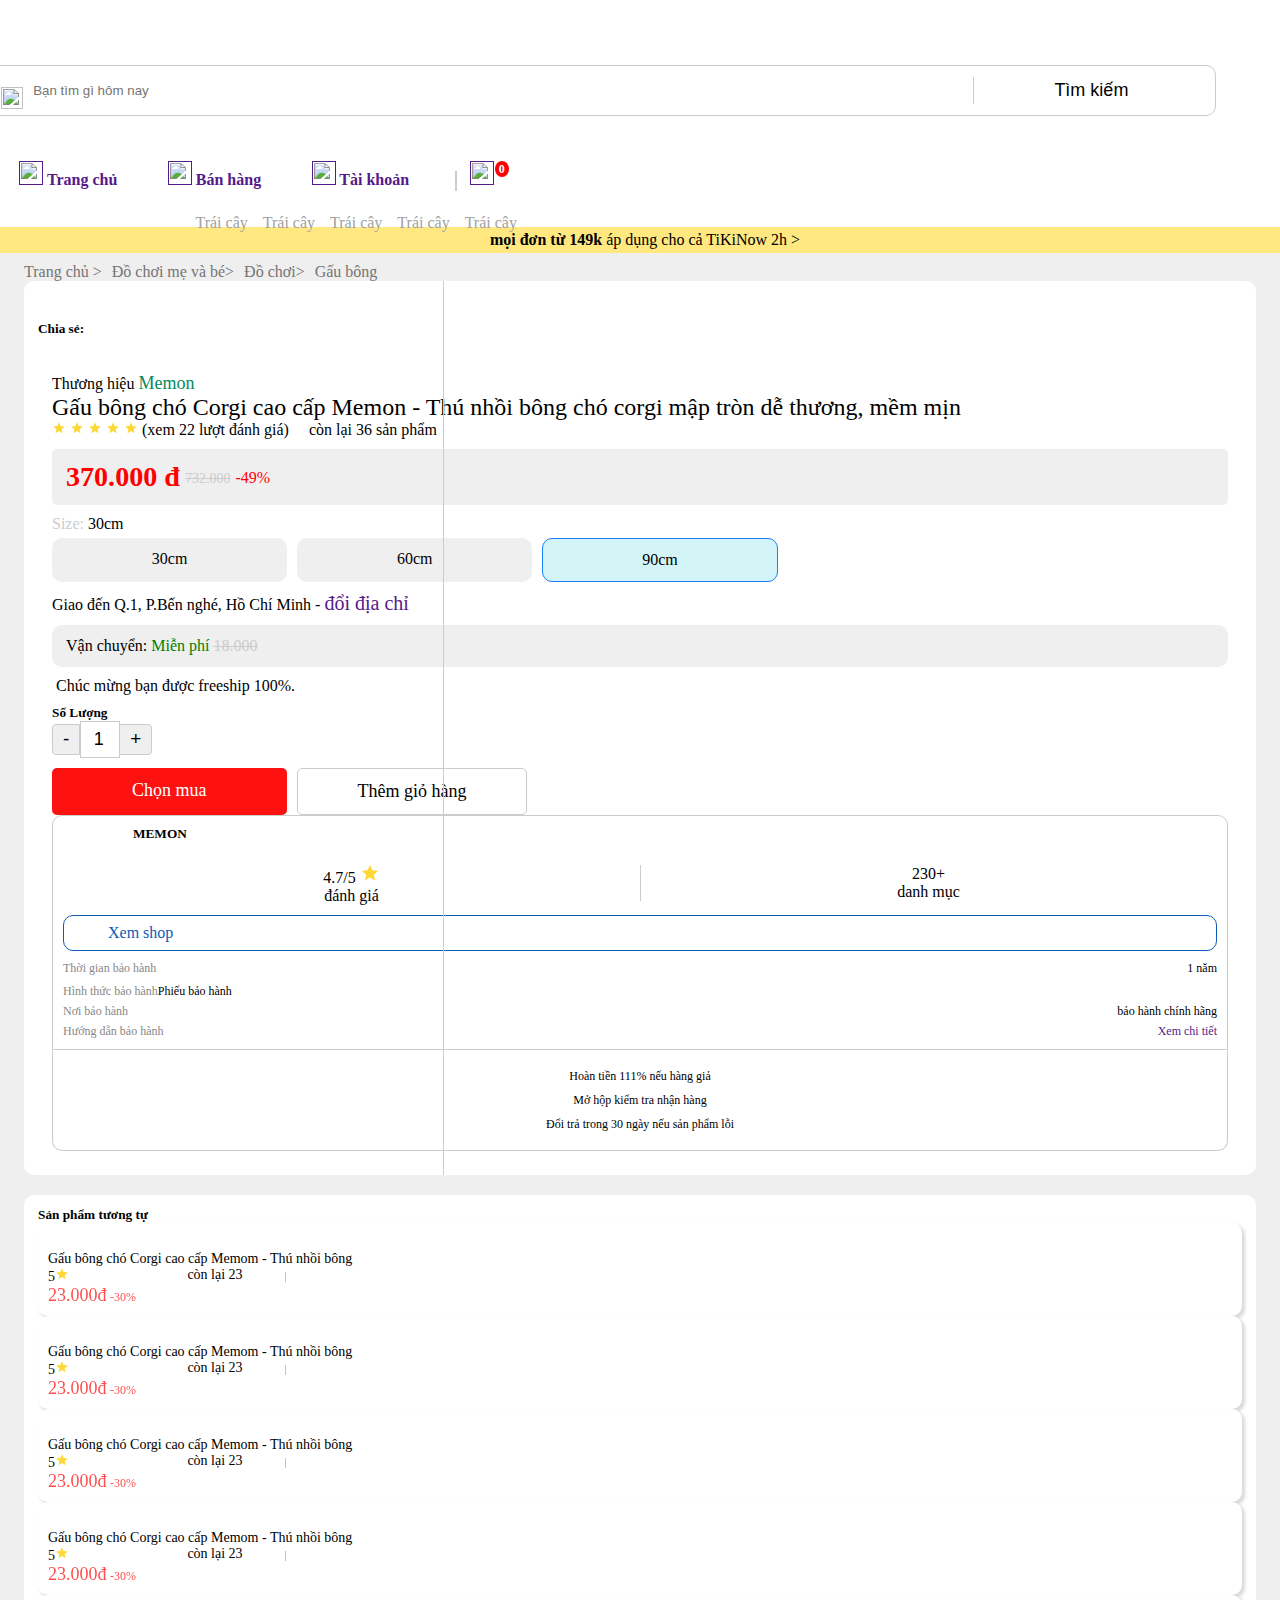
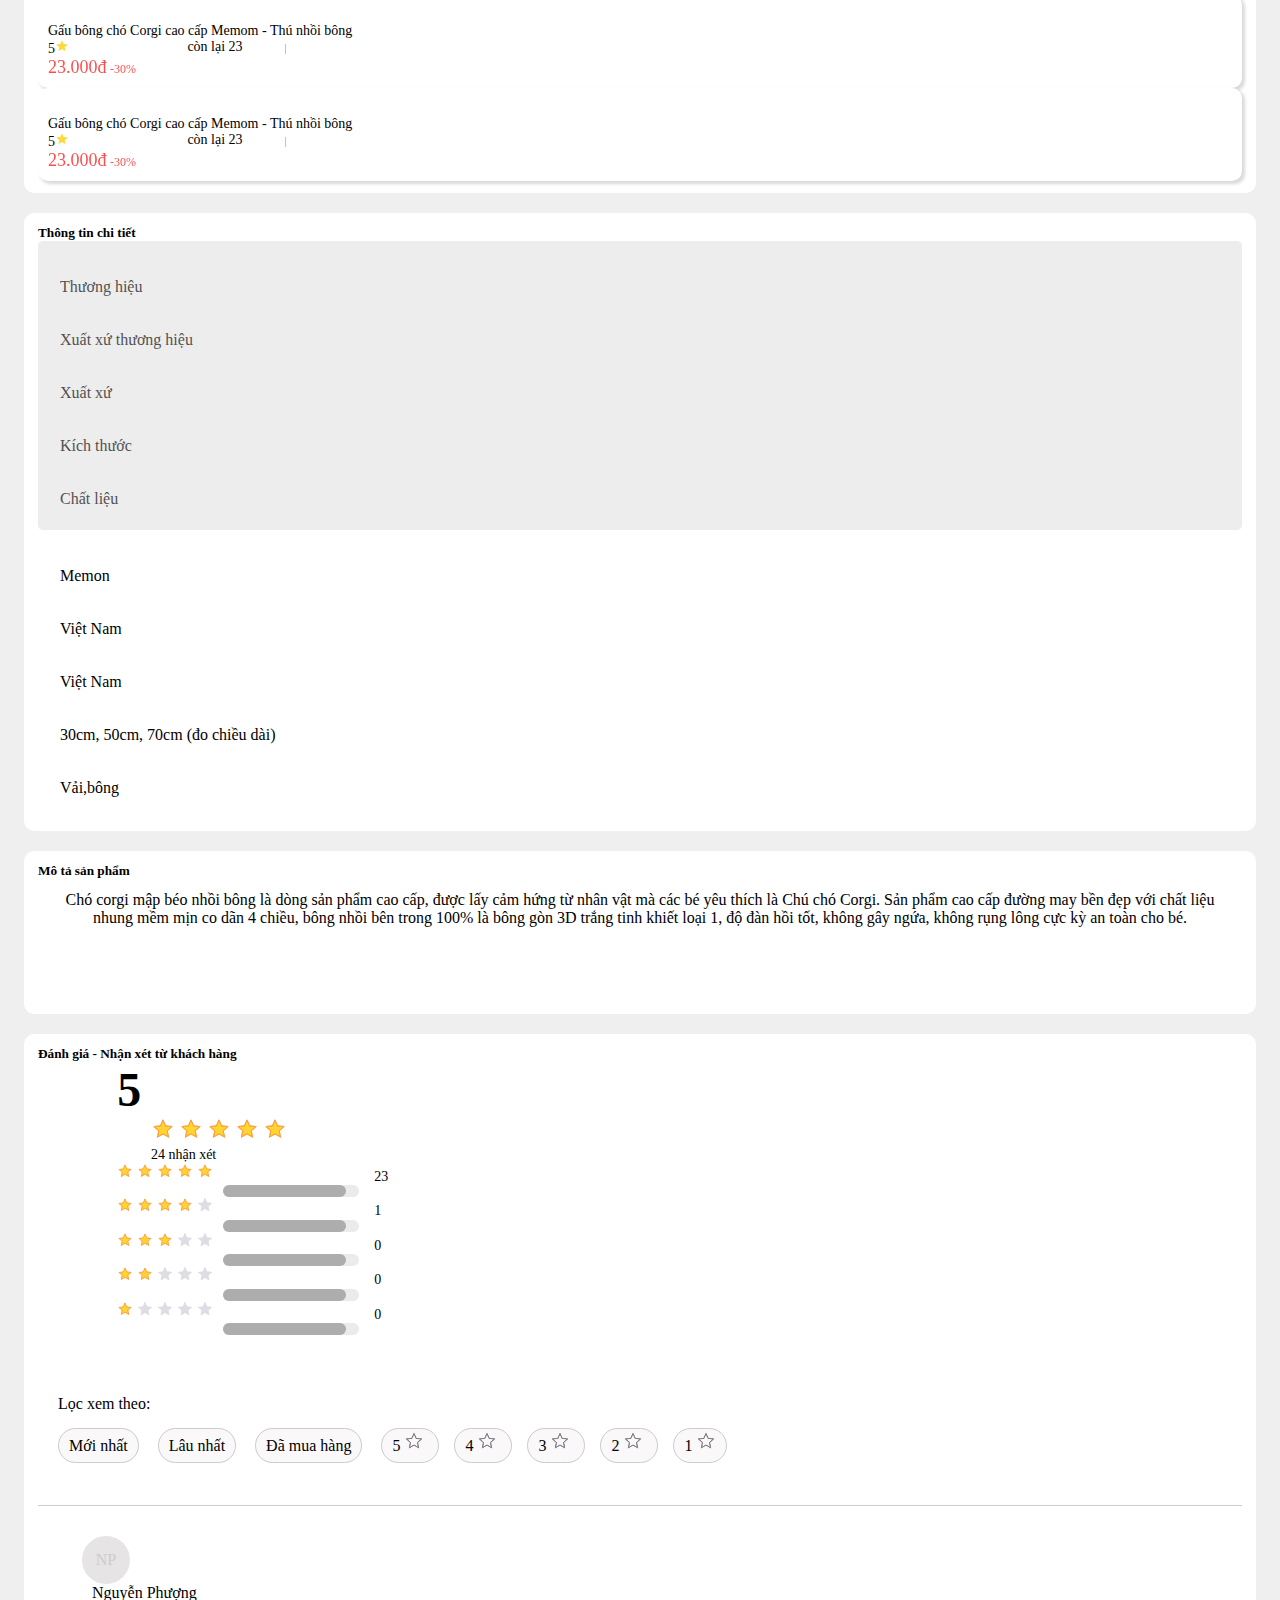
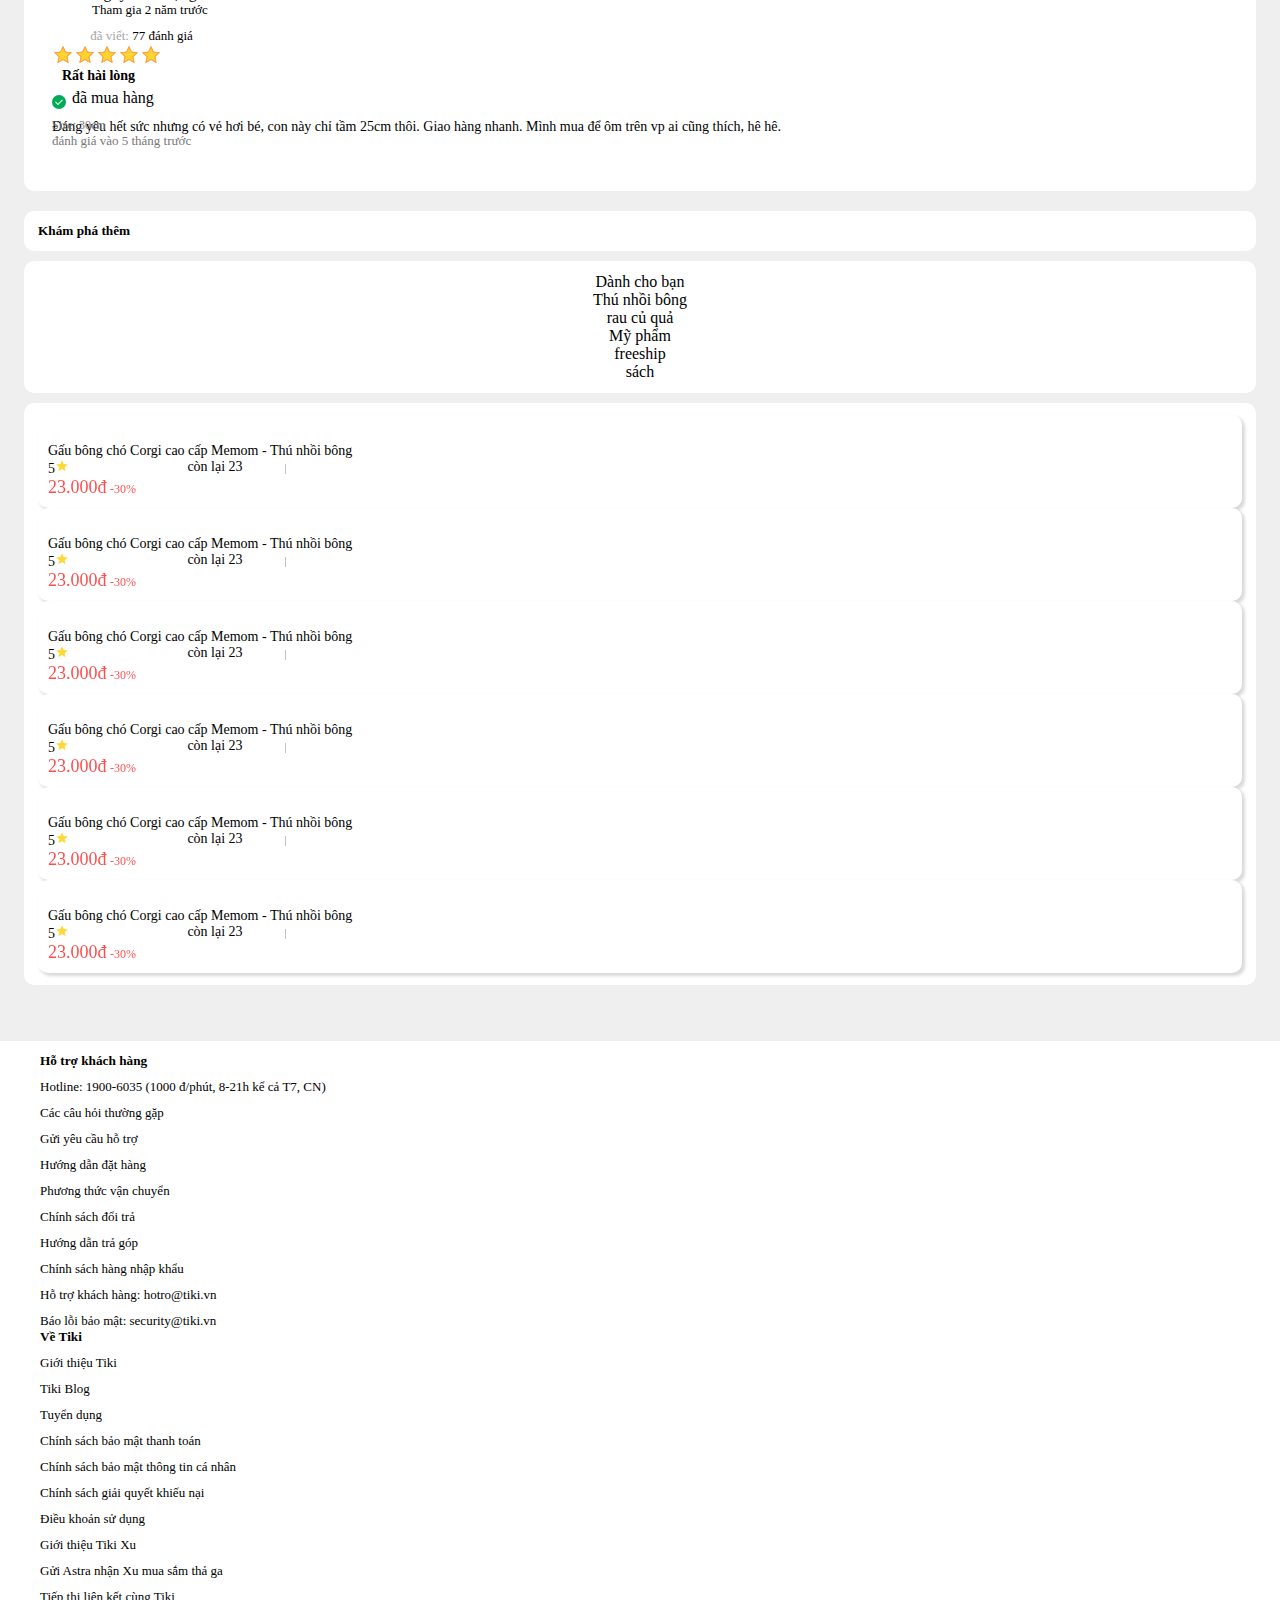
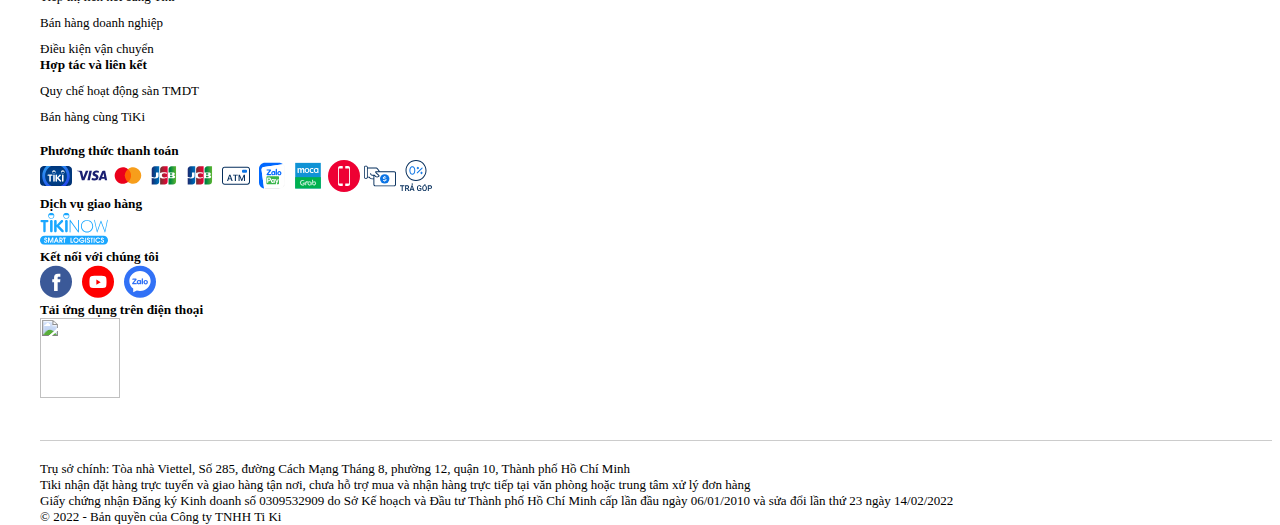
==== commit 11480a55: "almost finish detail product" ====
--- a/product.html
+++ b/product.html
@@ -239,20 +239,24 @@
                                                         </a>
                                                     </div>
                                                     <div class="freeship-section">
-                                                        <img src="https://salt.tikicdn.com/ts/upload/67/e4/c2/02b5400b39bb3371e06d33c1e9f4d854.png" alt="">
+                                                        <img src="https://salt.tikicdn.com/ts/upload/67/e4/c2/02b5400b39bb3371e06d33c1e9f4d854.png"
+                                                            alt="">
                                                         <div class="freeship">
-                                                            <span>Vận chuyển:</span> <span>Miễn phí</span> <span class="ship_price">18.000</span>
+                                                            <span>Vận chuyển:</span> <span>Miễn phí</span> <span
+                                                                class="ship_price">18.000</span>
                                                         </div>
                                                     </div>
                                                     <div class="congratulation">
-                                                        <img src="https://salt.tikicdn.com/ts/upload/bc/0c/39/b30a025f810d5257fbb56efb249151f3.png" alt="">
+                                                        <img src="https://salt.tikicdn.com/ts/upload/bc/0c/39/b30a025f810d5257fbb56efb249151f3.png"
+                                                            alt="">
                                                         <span>Chúc mừng bạn được freeship 100%.</span>
                                                     </div>
                                                     <div class="amount_buy">
                                                         <h5>Số Lượng</h5>
                                                         <div class="number">
                                                             <button class="btn_decrease">-</button>
-                                                            <input type="number" min="1" step="1" value="1" class="number_input">
+                                                            <input type="number" min="1" step="1" value="1"
+                                                                class="number_input">
                                                             <button class="btn_increase">+</button>
                                                         </div>
                                                         <div class="button_buy">
@@ -264,49 +268,76 @@
                                                 <div class="col-md-4">
                                                     <div class="shop">
                                                         <div class="shop_info">
-                                                            <img src="https://vcdn.tikicdn.com/ts/seller/d7/7e/88/1fd74bf1e3ed61849fb5a9d6a26579d3.jpg" alt="">
+                                                            <img src="https://vcdn.tikicdn.com/ts/seller/d7/7e/88/1fd74bf1e3ed61849fb5a9d6a26579d3.jpg"
+                                                                alt="">
                                                             <div class="shop_name">
                                                                 <h5>MEMON</h5>
-                                                                <img src="https://salt.tikicdn.com/cache/w100/ts/upload/5d/4c/f7/0261315e75127c2ff73efd7a1f1ffdf2.png.webp" alt="">
-                                                                </div>
+                                                                <img src="https://salt.tikicdn.com/cache/w100/ts/upload/5d/4c/f7/0261315e75127c2ff73efd7a1f1ffdf2.png.webp"
+                                                                    alt="">
+                                                            </div>
                                                         </div>
                                                         <div class="shop_rate">
                                                             <div class="rate">
-                                                                <span>4.7/5 <svg stroke="currentColor" fill="currentColor" stroke-width="0"
-                                                                    viewBox="0 0 24 24" size="14" color="#fdd836" height="14" width="14"
-                                                                    xmlns="http://www.w3.org/2000/svg"
-                                                                    style="color: rgb(253, 216, 54);">
-                                                                    <path
-                                                                        d="M12 17.27L18.18 21l-1.64-7.03L22 9.24l-7.19-.61L12 2 9.19 8.63 2 9.24l5.46 4.73L5.82 21z">
-                                                                    </path>
-                                                                </svg></span>
+                                                                <span>4.7/5 <svg stroke="currentColor"
+                                                                        fill="currentColor" stroke-width="0"
+                                                                        viewBox="0 0 24 24" size="14" color="#fdd836"
+                                                                        height="14" width="14"
+                                                                        xmlns="http://www.w3.org/2000/svg"
+                                                                        style="color: rgb(253, 216, 54);">
+                                                                        <path
+                                                                            d="M12 17.27L18.18 21l-1.64-7.03L22 9.24l-7.19-.61L12 2 9.19 8.63 2 9.24l5.46 4.73L5.82 21z">
+                                                                        </path>
+                                                                    </svg></span>
                                                                 <span>đánh giá</span>
                                                             </div>
                                                             <div class="category">
                                                                 <span>230+</span><span>danh mục</span>
                                                             </div>
-                                                          
-                                                            
+
+
                                                         </div>
                                                         <div class="btn_watch_shop">
-                                                            <img src="https://salt.tikicdn.com/ts/upload/49/27/ff/d735c33edfdc6cf6aeb6e183bec28869.png" alt="">
+                                                            <img src="https://salt.tikicdn.com/ts/upload/49/27/ff/d735c33edfdc6cf6aeb6e183bec28869.png"
+                                                                alt="">
                                                             <span>Xem shop</span>
                                                         </div>
-                                                        <div class="guarantee">
-                                                            <div class="guarantee_time">
+                                                        <div class="warranty">
+                                                            <div class="warranty_time">
                                                                 <span>Thời gian bảo hành</span><span>1 năm</span>
                                                             </div>
-                                                            <div class="guarantee_type">
+                                                            <div class="warranty_type">
                                                                 <div class="row">
-                                                                    <span>Hình thức bảo hành</span><span>Phiếu bảo hành</span>
+                                                                    <span>Hình thức bảo hành</span><span>Phiếu bảo
+                                                                        hành</span>
                                                                 </div>
                                                             </div>
-                                                            <div class="guarantee_where">
-                                                                <span>Nơi bảo hành</span><span>bảo hành chính hãng</span>
-                                                            </div>
-                                                            <div class="guarantee_instruction">
-                                                                <span>Hướng dẫn bảo hành</span><span><a href="" class="text-primary">Xem chi tiết</a></span>
-                                                            </div>
+                                                            <div class="warranty_where">
+                                                                <span>Nơi bảo hành</span><span>bảo hành chính
+                                                                    hãng</span>
+                                                            </div>
+                                                            <div class="warranty_instruction">
+                                                                <span>Hướng dẫn bảo hành</span><span><a href=""
+                                                                        class="text-primary">Xem chi tiết</a></span>
+                                                            </div>
+                                                        </div>
+
+
+                                                    </div>
+                                                    <div class="asure_warranty d-flex">
+                                                        <div class="asure_1">
+                                                            <img src="https://salt.tikicdn.com/ts/upload/2c/48/44/720434869e103b03aaaf1a104d91ad25.png"
+                                                                alt="">
+                                                            <span>Hoàn tiền 111% nếu hàng giả</span>
+                                                        </div>
+                                                        <div class="asure_2">
+                                                            <img src="https://salt.tikicdn.com/ts/upload/4b/a1/23/1606089d5423e5cba05e3820ad39708e.png"
+                                                                alt="">
+                                                            <span>Mở hộp kiểm tra nhận hàng</span>
+                                                        </div>
+                                                        <div class="asure_3">
+                                                            <img src="https://salt.tikicdn.com/ts/upload/63/75/6a/144ada409519d72e2978ad2c61bc02a7.png"
+                                                                alt="">
+                                                            <span>Đổi trả trong 30 ngày nếu sản phẩm lỗi</span>
                                                         </div>
                                                     </div>
                                                 </div>
@@ -579,7 +610,7 @@
                         </div>
                     </div>
                     <div class="col-md-12">
-                       <div class="row">
+                        <div class="row">
                             <div class="section_below_product">
                                 <div class="col-md-10">
                                     <div class="detail_info">
@@ -608,15 +639,22 @@
                                     <div class="product_description">
                                         <h5>Mô tả sản phẩm</h5>
                                         <div class="product_description_content">
-                                            <p>Chó corgi mập béo nhồi bông là dòng sản phẩm cao cấp, được lấy cảm hứng từ nhân vật mà các bé yêu thích là Chú chó Corgi. Sản phẩm cao cấp đường may bền đẹp với chất liệu nhung mềm mịn co dãn 4 chiều, bông nhồi bên trong 100% là bông gòn 3D trắng tinh khiết loại 1, độ đàn hồi tốt, không gây ngứa, không rụng lông cực kỳ an toàn cho bé. </p>
+                                            <p>Chó corgi mập béo nhồi bông là dòng sản phẩm cao cấp, được lấy cảm hứng
+                                                từ nhân vật mà các bé yêu thích là Chú chó Corgi. Sản phẩm cao cấp đường
+                                                may bền đẹp với chất liệu nhung mềm mịn co dãn 4 chiều, bông nhồi bên
+                                                trong 100% là bông gòn 3D trắng tinh khiết loại 1, độ đàn hồi tốt, không
+                                                gây ngứa, không rụng lông cực kỳ an toàn cho bé. </p>
                                             <picture>
-                                                <img src="https://salt.tikicdn.com/ts/tmp/28/95/56/c072ae40536265b0034b718de4717bc3.jpeg" alt="">
+                                                <img src="https://salt.tikicdn.com/ts/tmp/28/95/56/c072ae40536265b0034b718de4717bc3.jpeg"
+                                                    alt="">
                                             </picture>
                                             <picture>
-                                                <img src="https://salt.tikicdn.com/ts/tmp/28/95/56/c072ae40536265b0034b718de4717bc3.jpeg" alt="">
+                                                <img src="https://salt.tikicdn.com/ts/tmp/28/95/56/c072ae40536265b0034b718de4717bc3.jpeg"
+                                                    alt="">
                                             </picture>
                                             <picture>
-                                                <img src="https://salt.tikicdn.com/ts/tmp/28/95/56/c072ae40536265b0034b718de4717bc3.jpeg" alt="">
+                                                <img src="https://salt.tikicdn.com/ts/tmp/28/95/56/c072ae40536265b0034b718de4717bc3.jpeg"
+                                                    alt="">
                                             </picture>
                                         </div>
                                     </div>
@@ -625,14 +663,15 @@
                                     <div class="advertisement-banner">
                                         <a href="">
                                             <picture>
-                                                <img src="https://salt.tikicdn.com/cache/w1080/ts/tka/02/1a/ce/e6df1478b77162d689a042a5fd492efd.png.webp" alt="">
+                                                <img src="https://salt.tikicdn.com/cache/w1080/ts/tka/02/1a/ce/e6df1478b77162d689a042a5fd492efd.png.webp"
+                                                    alt="">
                                             </picture>
                                         </a>
                                     </div>
                                 </div>
                             </div>
 
-                       </div>
+                        </div>
                     </div>
                     <div class="col-md-12">
                         <div class="evaluate_section">
@@ -645,93 +684,333 @@
                                                 <h5>5</h5>
                                                 <div class="total_rate">
                                                     <div class="">
-                                                        <svg xmlns="http://www.w3.org/2000/svg" width="24" height="24" viewBox="0 0 24 24"><path d="M12 3L14.6198 8.81653L21 9.49342L16.239 13.7651L17.5623 20L12 16.8235L6.43769 20L7.761 13.7651L3 9.49342L9.38015 8.81653L12 3Z" stroke="#FFA142" fill="#FFD52E"></path><path fill-rule="evenodd" clip-rule="evenodd" d="M12 2L14.9109 8.50806L22 9.26543L16.71 14.045L18.1803 21.0211L12 17.467L5.81966 21.0211L7.29 14.045L2 9.26543L9.08906 8.50806L12 2ZM12 4.29426L9.72422 9.38228L4.18197 9.97439L8.31771 13.7111L7.16819 19.165L12 16.3864L16.8318 19.165L15.6823 13.7111L19.818 9.97439L14.2758 9.38228L12 4.29426Z" fill="#FFA142"></path></svg>
-                                                        <svg xmlns="http://www.w3.org/2000/svg" width="24" height="24" viewBox="0 0 24 24"><path d="M12 3L14.6198 8.81653L21 9.49342L16.239 13.7651L17.5623 20L12 16.8235L6.43769 20L7.761 13.7651L3 9.49342L9.38015 8.81653L12 3Z" stroke="#FFA142" fill="#FFD52E"></path><path fill-rule="evenodd" clip-rule="evenodd" d="M12 2L14.9109 8.50806L22 9.26543L16.71 14.045L18.1803 21.0211L12 17.467L5.81966 21.0211L7.29 14.045L2 9.26543L9.08906 8.50806L12 2ZM12 4.29426L9.72422 9.38228L4.18197 9.97439L8.31771 13.7111L7.16819 19.165L12 16.3864L16.8318 19.165L15.6823 13.7111L19.818 9.97439L14.2758 9.38228L12 4.29426Z" fill="#FFA142"></path></svg>
-                                                        <svg xmlns="http://www.w3.org/2000/svg" width="24" height="24" viewBox="0 0 24 24"><path d="M12 3L14.6198 8.81653L21 9.49342L16.239 13.7651L17.5623 20L12 16.8235L6.43769 20L7.761 13.7651L3 9.49342L9.38015 8.81653L12 3Z" stroke="#FFA142" fill="#FFD52E"></path><path fill-rule="evenodd" clip-rule="evenodd" d="M12 2L14.9109 8.50806L22 9.26543L16.71 14.045L18.1803 21.0211L12 17.467L5.81966 21.0211L7.29 14.045L2 9.26543L9.08906 8.50806L12 2ZM12 4.29426L9.72422 9.38228L4.18197 9.97439L8.31771 13.7111L7.16819 19.165L12 16.3864L16.8318 19.165L15.6823 13.7111L19.818 9.97439L14.2758 9.38228L12 4.29426Z" fill="#FFA142"></path></svg>
-                                                        <svg xmlns="http://www.w3.org/2000/svg" width="24" height="24" viewBox="0 0 24 24"><path d="M12 3L14.6198 8.81653L21 9.49342L16.239 13.7651L17.5623 20L12 16.8235L6.43769 20L7.761 13.7651L3 9.49342L9.38015 8.81653L12 3Z" stroke="#FFA142" fill="#FFD52E"></path><path fill-rule="evenodd" clip-rule="evenodd" d="M12 2L14.9109 8.50806L22 9.26543L16.71 14.045L18.1803 21.0211L12 17.467L5.81966 21.0211L7.29 14.045L2 9.26543L9.08906 8.50806L12 2ZM12 4.29426L9.72422 9.38228L4.18197 9.97439L8.31771 13.7111L7.16819 19.165L12 16.3864L16.8318 19.165L15.6823 13.7111L19.818 9.97439L14.2758 9.38228L12 4.29426Z" fill="#FFA142"></path></svg>
-                                                        <svg xmlns="http://www.w3.org/2000/svg" width="24" height="24" viewBox="0 0 24 24"><path d="M12 3L14.6198 8.81653L21 9.49342L16.239 13.7651L17.5623 20L12 16.8235L6.43769 20L7.761 13.7651L3 9.49342L9.38015 8.81653L12 3Z" stroke="#FFA142" fill="#FFD52E"></path><path fill-rule="evenodd" clip-rule="evenodd" d="M12 2L14.9109 8.50806L22 9.26543L16.71 14.045L18.1803 21.0211L12 17.467L5.81966 21.0211L7.29 14.045L2 9.26543L9.08906 8.50806L12 2ZM12 4.29426L9.72422 9.38228L4.18197 9.97439L8.31771 13.7111L7.16819 19.165L12 16.3864L16.8318 19.165L15.6823 13.7111L19.818 9.97439L14.2758 9.38228L12 4.29426Z" fill="#FFA142"></path></svg>
+                                                        <svg xmlns="http://www.w3.org/2000/svg" width="24" height="24"
+                                                            viewBox="0 0 24 24">
+                                                            <path
+                                                                d="M12 3L14.6198 8.81653L21 9.49342L16.239 13.7651L17.5623 20L12 16.8235L6.43769 20L7.761 13.7651L3 9.49342L9.38015 8.81653L12 3Z"
+                                                                stroke="#FFA142" fill="#FFD52E"></path>
+                                                            <path fill-rule="evenodd" clip-rule="evenodd"
+                                                                d="M12 2L14.9109 8.50806L22 9.26543L16.71 14.045L18.1803 21.0211L12 17.467L5.81966 21.0211L7.29 14.045L2 9.26543L9.08906 8.50806L12 2ZM12 4.29426L9.72422 9.38228L4.18197 9.97439L8.31771 13.7111L7.16819 19.165L12 16.3864L16.8318 19.165L15.6823 13.7111L19.818 9.97439L14.2758 9.38228L12 4.29426Z"
+                                                                fill="#FFA142"></path>
+                                                        </svg>
+                                                        <svg xmlns="http://www.w3.org/2000/svg" width="24" height="24"
+                                                            viewBox="0 0 24 24">
+                                                            <path
+                                                                d="M12 3L14.6198 8.81653L21 9.49342L16.239 13.7651L17.5623 20L12 16.8235L6.43769 20L7.761 13.7651L3 9.49342L9.38015 8.81653L12 3Z"
+                                                                stroke="#FFA142" fill="#FFD52E"></path>
+                                                            <path fill-rule="evenodd" clip-rule="evenodd"
+                                                                d="M12 2L14.9109 8.50806L22 9.26543L16.71 14.045L18.1803 21.0211L12 17.467L5.81966 21.0211L7.29 14.045L2 9.26543L9.08906 8.50806L12 2ZM12 4.29426L9.72422 9.38228L4.18197 9.97439L8.31771 13.7111L7.16819 19.165L12 16.3864L16.8318 19.165L15.6823 13.7111L19.818 9.97439L14.2758 9.38228L12 4.29426Z"
+                                                                fill="#FFA142"></path>
+                                                        </svg>
+                                                        <svg xmlns="http://www.w3.org/2000/svg" width="24" height="24"
+                                                            viewBox="0 0 24 24">
+                                                            <path
+                                                                d="M12 3L14.6198 8.81653L21 9.49342L16.239 13.7651L17.5623 20L12 16.8235L6.43769 20L7.761 13.7651L3 9.49342L9.38015 8.81653L12 3Z"
+                                                                stroke="#FFA142" fill="#FFD52E"></path>
+                                                            <path fill-rule="evenodd" clip-rule="evenodd"
+                                                                d="M12 2L14.9109 8.50806L22 9.26543L16.71 14.045L18.1803 21.0211L12 17.467L5.81966 21.0211L7.29 14.045L2 9.26543L9.08906 8.50806L12 2ZM12 4.29426L9.72422 9.38228L4.18197 9.97439L8.31771 13.7111L7.16819 19.165L12 16.3864L16.8318 19.165L15.6823 13.7111L19.818 9.97439L14.2758 9.38228L12 4.29426Z"
+                                                                fill="#FFA142"></path>
+                                                        </svg>
+                                                        <svg xmlns="http://www.w3.org/2000/svg" width="24" height="24"
+                                                            viewBox="0 0 24 24">
+                                                            <path
+                                                                d="M12 3L14.6198 8.81653L21 9.49342L16.239 13.7651L17.5623 20L12 16.8235L6.43769 20L7.761 13.7651L3 9.49342L9.38015 8.81653L12 3Z"
+                                                                stroke="#FFA142" fill="#FFD52E"></path>
+                                                            <path fill-rule="evenodd" clip-rule="evenodd"
+                                                                d="M12 2L14.9109 8.50806L22 9.26543L16.71 14.045L18.1803 21.0211L12 17.467L5.81966 21.0211L7.29 14.045L2 9.26543L9.08906 8.50806L12 2ZM12 4.29426L9.72422 9.38228L4.18197 9.97439L8.31771 13.7111L7.16819 19.165L12 16.3864L16.8318 19.165L15.6823 13.7111L19.818 9.97439L14.2758 9.38228L12 4.29426Z"
+                                                                fill="#FFA142"></path>
+                                                        </svg>
+                                                        <svg xmlns="http://www.w3.org/2000/svg" width="24" height="24"
+                                                            viewBox="0 0 24 24">
+                                                            <path
+                                                                d="M12 3L14.6198 8.81653L21 9.49342L16.239 13.7651L17.5623 20L12 16.8235L6.43769 20L7.761 13.7651L3 9.49342L9.38015 8.81653L12 3Z"
+                                                                stroke="#FFA142" fill="#FFD52E"></path>
+                                                            <path fill-rule="evenodd" clip-rule="evenodd"
+                                                                d="M12 2L14.9109 8.50806L22 9.26543L16.71 14.045L18.1803 21.0211L12 17.467L5.81966 21.0211L7.29 14.045L2 9.26543L9.08906 8.50806L12 2ZM12 4.29426L9.72422 9.38228L4.18197 9.97439L8.31771 13.7111L7.16819 19.165L12 16.3864L16.8318 19.165L15.6823 13.7111L19.818 9.97439L14.2758 9.38228L12 4.29426Z"
+                                                                fill="#FFA142"></path>
+                                                        </svg>
                                                     </div>
                                                     <span>24 nhận xét</span>
                                                 </div>
                                             </div>
                                             <div class="">
                                                 <div class="rating_level">
-                                                        <div class="stars">
-                                                            <svg xmlns="http://www.w3.org/2000/svg" width="16" height="16" viewBox="0 0 24 24"><path d="M12 3L14.6198 8.81653L21 9.49342L16.239 13.7651L17.5623 20L12 16.8235L6.43769 20L7.761 13.7651L3 9.49342L9.38015 8.81653L12 3Z" stroke="#FFA142" fill="#FFD52E"></path><path fill-rule="evenodd" clip-rule="evenodd" d="M12 2L14.9109 8.50806L22 9.26543L16.71 14.045L18.1803 21.0211L12 17.467L5.81966 21.0211L7.29 14.045L2 9.26543L9.08906 8.50806L12 2ZM12 4.29426L9.72422 9.38228L4.18197 9.97439L8.31771 13.7111L7.16819 19.165L12 16.3864L16.8318 19.165L15.6823 13.7111L19.818 9.97439L14.2758 9.38228L12 4.29426Z" fill="#FFA142"></path></svg>
-                                                            <svg xmlns="http://www.w3.org/2000/svg" width="16" height="16" viewBox="0 0 24 24"><path d="M12 3L14.6198 8.81653L21 9.49342L16.239 13.7651L17.5623 20L12 16.8235L6.43769 20L7.761 13.7651L3 9.49342L9.38015 8.81653L12 3Z" stroke="#FFA142" fill="#FFD52E"></path><path fill-rule="evenodd" clip-rule="evenodd" d="M12 2L14.9109 8.50806L22 9.26543L16.71 14.045L18.1803 21.0211L12 17.467L5.81966 21.0211L7.29 14.045L2 9.26543L9.08906 8.50806L12 2ZM12 4.29426L9.72422 9.38228L4.18197 9.97439L8.31771 13.7111L7.16819 19.165L12 16.3864L16.8318 19.165L15.6823 13.7111L19.818 9.97439L14.2758 9.38228L12 4.29426Z" fill="#FFA142"></path></svg>
-                                                            <svg xmlns="http://www.w3.org/2000/svg" width="16" height="16" viewBox="0 0 24 24"><path d="M12 3L14.6198 8.81653L21 9.49342L16.239 13.7651L17.5623 20L12 16.8235L6.43769 20L7.761 13.7651L3 9.49342L9.38015 8.81653L12 3Z" stroke="#FFA142" fill="#FFD52E"></path><path fill-rule="evenodd" clip-rule="evenodd" d="M12 2L14.9109 8.50806L22 9.26543L16.71 14.045L18.1803 21.0211L12 17.467L5.81966 21.0211L7.29 14.045L2 9.26543L9.08906 8.50806L12 2ZM12 4.29426L9.72422 9.38228L4.18197 9.97439L8.31771 13.7111L7.16819 19.165L12 16.3864L16.8318 19.165L15.6823 13.7111L19.818 9.97439L14.2758 9.38228L12 4.29426Z" fill="#FFA142"></path></svg>
-                                                            <svg xmlns="http://www.w3.org/2000/svg" width="16" height="16" viewBox="0 0 24 24"><path d="M12 3L14.6198 8.81653L21 9.49342L16.239 13.7651L17.5623 20L12 16.8235L6.43769 20L7.761 13.7651L3 9.49342L9.38015 8.81653L12 3Z" stroke="#FFA142" fill="#FFD52E"></path><path fill-rule="evenodd" clip-rule="evenodd" d="M12 2L14.9109 8.50806L22 9.26543L16.71 14.045L18.1803 21.0211L12 17.467L5.81966 21.0211L7.29 14.045L2 9.26543L9.08906 8.50806L12 2ZM12 4.29426L9.72422 9.38228L4.18197 9.97439L8.31771 13.7111L7.16819 19.165L12 16.3864L16.8318 19.165L15.6823 13.7111L19.818 9.97439L14.2758 9.38228L12 4.29426Z" fill="#FFA142"></path></svg>
-                                                            <svg xmlns="http://www.w3.org/2000/svg" width="16" height="16" viewBox="0 0 24 24"><path d="M12 3L14.6198 8.81653L21 9.49342L16.239 13.7651L17.5623 20L12 16.8235L6.43769 20L7.761 13.7651L3 9.49342L9.38015 8.81653L12 3Z" stroke="#FFA142" fill="#FFD52E"></path><path fill-rule="evenodd" clip-rule="evenodd" d="M12 2L14.9109 8.50806L22 9.26543L16.71 14.045L18.1803 21.0211L12 17.467L5.81966 21.0211L7.29 14.045L2 9.26543L9.08906 8.50806L12 2ZM12 4.29426L9.72422 9.38228L4.18197 9.97439L8.31771 13.7111L7.16819 19.165L12 16.3864L16.8318 19.165L15.6823 13.7111L19.818 9.97439L14.2758 9.38228L12 4.29426Z" fill="#FFA142"></path></svg>
-                                                        </div>
-                                                        <div class="loading_process">
-                                                            <div class="loading" style="width: 90%;">
-    
-                                                            </div>
-                                                        </div>
-                                                        <span>23</span>
-                                                </div>
-                                                 <div class="rating_level">
-                                                        <div class="stars">
-                                                            <svg xmlns="http://www.w3.org/2000/svg" width="16" height="16" viewBox="0 0 24 24"><path d="M12 3L14.6198 8.81653L21 9.49342L16.239 13.7651L17.5623 20L12 16.8235L6.43769 20L7.761 13.7651L3 9.49342L9.38015 8.81653L12 3Z" stroke="#FFA142" fill="#FFD52E"></path><path fill-rule="evenodd" clip-rule="evenodd" d="M12 2L14.9109 8.50806L22 9.26543L16.71 14.045L18.1803 21.0211L12 17.467L5.81966 21.0211L7.29 14.045L2 9.26543L9.08906 8.50806L12 2ZM12 4.29426L9.72422 9.38228L4.18197 9.97439L8.31771 13.7111L7.16819 19.165L12 16.3864L16.8318 19.165L15.6823 13.7111L19.818 9.97439L14.2758 9.38228L12 4.29426Z" fill="#FFA142"></path></svg>
-                                                            <svg xmlns="http://www.w3.org/2000/svg" width="16" height="16" viewBox="0 0 24 24"><path d="M12 3L14.6198 8.81653L21 9.49342L16.239 13.7651L17.5623 20L12 16.8235L6.43769 20L7.761 13.7651L3 9.49342L9.38015 8.81653L12 3Z" stroke="#FFA142" fill="#FFD52E"></path><path fill-rule="evenodd" clip-rule="evenodd" d="M12 2L14.9109 8.50806L22 9.26543L16.71 14.045L18.1803 21.0211L12 17.467L5.81966 21.0211L7.29 14.045L2 9.26543L9.08906 8.50806L12 2ZM12 4.29426L9.72422 9.38228L4.18197 9.97439L8.31771 13.7111L7.16819 19.165L12 16.3864L16.8318 19.165L15.6823 13.7111L19.818 9.97439L14.2758 9.38228L12 4.29426Z" fill="#FFA142"></path></svg>
-                                                            <svg xmlns="http://www.w3.org/2000/svg" width="16" height="16" viewBox="0 0 24 24"><path d="M12 3L14.6198 8.81653L21 9.49342L16.239 13.7651L17.5623 20L12 16.8235L6.43769 20L7.761 13.7651L3 9.49342L9.38015 8.81653L12 3Z" stroke="#FFA142" fill="#FFD52E"></path><path fill-rule="evenodd" clip-rule="evenodd" d="M12 2L14.9109 8.50806L22 9.26543L16.71 14.045L18.1803 21.0211L12 17.467L5.81966 21.0211L7.29 14.045L2 9.26543L9.08906 8.50806L12 2ZM12 4.29426L9.72422 9.38228L4.18197 9.97439L8.31771 13.7111L7.16819 19.165L12 16.3864L16.8318 19.165L15.6823 13.7111L19.818 9.97439L14.2758 9.38228L12 4.29426Z" fill="#FFA142"></path></svg>
-                                                            <svg xmlns="http://www.w3.org/2000/svg" width="16" height="16" viewBox="0 0 24 24"><path d="M12 3L14.6198 8.81653L21 9.49342L16.239 13.7651L17.5623 20L12 16.8235L6.43769 20L7.761 13.7651L3 9.49342L9.38015 8.81653L12 3Z" stroke="#FFA142" fill="#FFD52E"></path><path fill-rule="evenodd" clip-rule="evenodd" d="M12 2L14.9109 8.50806L22 9.26543L16.71 14.045L18.1803 21.0211L12 17.467L5.81966 21.0211L7.29 14.045L2 9.26543L9.08906 8.50806L12 2ZM12 4.29426L9.72422 9.38228L4.18197 9.97439L8.31771 13.7111L7.16819 19.165L12 16.3864L16.8318 19.165L15.6823 13.7111L19.818 9.97439L14.2758 9.38228L12 4.29426Z" fill="#FFA142"></path></svg>
-                                                            <svg xmlns="http://www.w3.org/2000/svg" width="16" height="16" viewBox="0 0 14 14"><path d="M7 1.75L8.52824 5.14298L12.25 5.53783L9.47275 8.02966L10.2447 11.6667L7 9.81372L3.75532 11.6667L4.52725 8.02966L1.75 5.53783L5.47176 5.14298L7 1.75Z" stroke="#DDDDE3" fill="#DDDDE3"></path><path fill-rule="evenodd" clip-rule="evenodd" d="M6.99996 1.16675L8.69801 4.96312L12.8333 5.40491L9.74746 8.193L10.6052 12.2624L6.99996 10.1892L3.39476 12.2624L4.25246 8.193L1.16663 5.40491L5.30191 4.96312L6.99996 1.16675ZM6.99996 2.50507L5.67242 5.47308L2.43944 5.81848L4.85196 7.99821L4.18141 11.1797L6.99996 9.55882L9.81851 11.1797L9.14796 7.99821L11.5605 5.81848L8.3275 5.47308L6.99996 2.50507Z" fill="#DDDDE3"></path></svg>
-    
-                                                        </div>
-                                                        <div class="loading_process">
-                                                            <div class="loading" style="width: 90%;">
-    
-                                                            </div>
-                                                        </div>
-                                                        <span>1</span>
+                                                    <div class="stars">
+                                                        <svg xmlns="http://www.w3.org/2000/svg" width="16" height="16"
+                                                            viewBox="0 0 24 24">
+                                                            <path
+                                                                d="M12 3L14.6198 8.81653L21 9.49342L16.239 13.7651L17.5623 20L12 16.8235L6.43769 20L7.761 13.7651L3 9.49342L9.38015 8.81653L12 3Z"
+                                                                stroke="#FFA142" fill="#FFD52E"></path>
+                                                            <path fill-rule="evenodd" clip-rule="evenodd"
+                                                                d="M12 2L14.9109 8.50806L22 9.26543L16.71 14.045L18.1803 21.0211L12 17.467L5.81966 21.0211L7.29 14.045L2 9.26543L9.08906 8.50806L12 2ZM12 4.29426L9.72422 9.38228L4.18197 9.97439L8.31771 13.7111L7.16819 19.165L12 16.3864L16.8318 19.165L15.6823 13.7111L19.818 9.97439L14.2758 9.38228L12 4.29426Z"
+                                                                fill="#FFA142"></path>
+                                                        </svg>
+                                                        <svg xmlns="http://www.w3.org/2000/svg" width="16" height="16"
+                                                            viewBox="0 0 24 24">
+                                                            <path
+                                                                d="M12 3L14.6198 8.81653L21 9.49342L16.239 13.7651L17.5623 20L12 16.8235L6.43769 20L7.761 13.7651L3 9.49342L9.38015 8.81653L12 3Z"
+                                                                stroke="#FFA142" fill="#FFD52E"></path>
+                                                            <path fill-rule="evenodd" clip-rule="evenodd"
+                                                                d="M12 2L14.9109 8.50806L22 9.26543L16.71 14.045L18.1803 21.0211L12 17.467L5.81966 21.0211L7.29 14.045L2 9.26543L9.08906 8.50806L12 2ZM12 4.29426L9.72422 9.38228L4.18197 9.97439L8.31771 13.7111L7.16819 19.165L12 16.3864L16.8318 19.165L15.6823 13.7111L19.818 9.97439L14.2758 9.38228L12 4.29426Z"
+                                                                fill="#FFA142"></path>
+                                                        </svg>
+                                                        <svg xmlns="http://www.w3.org/2000/svg" width="16" height="16"
+                                                            viewBox="0 0 24 24">
+                                                            <path
+                                                                d="M12 3L14.6198 8.81653L21 9.49342L16.239 13.7651L17.5623 20L12 16.8235L6.43769 20L7.761 13.7651L3 9.49342L9.38015 8.81653L12 3Z"
+                                                                stroke="#FFA142" fill="#FFD52E"></path>
+                                                            <path fill-rule="evenodd" clip-rule="evenodd"
+                                                                d="M12 2L14.9109 8.50806L22 9.26543L16.71 14.045L18.1803 21.0211L12 17.467L5.81966 21.0211L7.29 14.045L2 9.26543L9.08906 8.50806L12 2ZM12 4.29426L9.72422 9.38228L4.18197 9.97439L8.31771 13.7111L7.16819 19.165L12 16.3864L16.8318 19.165L15.6823 13.7111L19.818 9.97439L14.2758 9.38228L12 4.29426Z"
+                                                                fill="#FFA142"></path>
+                                                        </svg>
+                                                        <svg xmlns="http://www.w3.org/2000/svg" width="16" height="16"
+                                                            viewBox="0 0 24 24">
+                                                            <path
+                                                                d="M12 3L14.6198 8.81653L21 9.49342L16.239 13.7651L17.5623 20L12 16.8235L6.43769 20L7.761 13.7651L3 9.49342L9.38015 8.81653L12 3Z"
+                                                                stroke="#FFA142" fill="#FFD52E"></path>
+                                                            <path fill-rule="evenodd" clip-rule="evenodd"
+                                                                d="M12 2L14.9109 8.50806L22 9.26543L16.71 14.045L18.1803 21.0211L12 17.467L5.81966 21.0211L7.29 14.045L2 9.26543L9.08906 8.50806L12 2ZM12 4.29426L9.72422 9.38228L4.18197 9.97439L8.31771 13.7111L7.16819 19.165L12 16.3864L16.8318 19.165L15.6823 13.7111L19.818 9.97439L14.2758 9.38228L12 4.29426Z"
+                                                                fill="#FFA142"></path>
+                                                        </svg>
+                                                        <svg xmlns="http://www.w3.org/2000/svg" width="16" height="16"
+                                                            viewBox="0 0 24 24">
+                                                            <path
+                                                                d="M12 3L14.6198 8.81653L21 9.49342L16.239 13.7651L17.5623 20L12 16.8235L6.43769 20L7.761 13.7651L3 9.49342L9.38015 8.81653L12 3Z"
+                                                                stroke="#FFA142" fill="#FFD52E"></path>
+                                                            <path fill-rule="evenodd" clip-rule="evenodd"
+                                                                d="M12 2L14.9109 8.50806L22 9.26543L16.71 14.045L18.1803 21.0211L12 17.467L5.81966 21.0211L7.29 14.045L2 9.26543L9.08906 8.50806L12 2ZM12 4.29426L9.72422 9.38228L4.18197 9.97439L8.31771 13.7111L7.16819 19.165L12 16.3864L16.8318 19.165L15.6823 13.7111L19.818 9.97439L14.2758 9.38228L12 4.29426Z"
+                                                                fill="#FFA142"></path>
+                                                        </svg>
+                                                    </div>
+                                                    <div class="loading_process">
+                                                        <div class="loading" style="width: 90%;">
+
+                                                        </div>
+                                                    </div>
+                                                    <span>23</span>
                                                 </div>
                                                 <div class="rating_level">
                                                     <div class="stars">
-                                                        <svg xmlns="http://www.w3.org/2000/svg" width="16" height="16" viewBox="0 0 24 24"><path d="M12 3L14.6198 8.81653L21 9.49342L16.239 13.7651L17.5623 20L12 16.8235L6.43769 20L7.761 13.7651L3 9.49342L9.38015 8.81653L12 3Z" stroke="#FFA142" fill="#FFD52E"></path><path fill-rule="evenodd" clip-rule="evenodd" d="M12 2L14.9109 8.50806L22 9.26543L16.71 14.045L18.1803 21.0211L12 17.467L5.81966 21.0211L7.29 14.045L2 9.26543L9.08906 8.50806L12 2ZM12 4.29426L9.72422 9.38228L4.18197 9.97439L8.31771 13.7111L7.16819 19.165L12 16.3864L16.8318 19.165L15.6823 13.7111L19.818 9.97439L14.2758 9.38228L12 4.29426Z" fill="#FFA142"></path></svg>
-                                                        <svg xmlns="http://www.w3.org/2000/svg" width="16" height="16" viewBox="0 0 24 24"><path d="M12 3L14.6198 8.81653L21 9.49342L16.239 13.7651L17.5623 20L12 16.8235L6.43769 20L7.761 13.7651L3 9.49342L9.38015 8.81653L12 3Z" stroke="#FFA142" fill="#FFD52E"></path><path fill-rule="evenodd" clip-rule="evenodd" d="M12 2L14.9109 8.50806L22 9.26543L16.71 14.045L18.1803 21.0211L12 17.467L5.81966 21.0211L7.29 14.045L2 9.26543L9.08906 8.50806L12 2ZM12 4.29426L9.72422 9.38228L4.18197 9.97439L8.31771 13.7111L7.16819 19.165L12 16.3864L16.8318 19.165L15.6823 13.7111L19.818 9.97439L14.2758 9.38228L12 4.29426Z" fill="#FFA142"></path></svg>
-                                                        <svg xmlns="http://www.w3.org/2000/svg" width="16" height="16" viewBox="0 0 24 24"><path d="M12 3L14.6198 8.81653L21 9.49342L16.239 13.7651L17.5623 20L12 16.8235L6.43769 20L7.761 13.7651L3 9.49342L9.38015 8.81653L12 3Z" stroke="#FFA142" fill="#FFD52E"></path><path fill-rule="evenodd" clip-rule="evenodd" d="M12 2L14.9109 8.50806L22 9.26543L16.71 14.045L18.1803 21.0211L12 17.467L5.81966 21.0211L7.29 14.045L2 9.26543L9.08906 8.50806L12 2ZM12 4.29426L9.72422 9.38228L4.18197 9.97439L8.31771 13.7111L7.16819 19.165L12 16.3864L16.8318 19.165L15.6823 13.7111L19.818 9.97439L14.2758 9.38228L12 4.29426Z" fill="#FFA142"></path></svg>
-                                                        <svg xmlns="http://www.w3.org/2000/svg" width="16" height="16" viewBox="0 0 14 14"><path d="M7 1.75L8.52824 5.14298L12.25 5.53783L9.47275 8.02966L10.2447 11.6667L7 9.81372L3.75532 11.6667L4.52725 8.02966L1.75 5.53783L5.47176 5.14298L7 1.75Z" stroke="#DDDDE3" fill="#DDDDE3"></path><path fill-rule="evenodd" clip-rule="evenodd" d="M6.99996 1.16675L8.69801 4.96312L12.8333 5.40491L9.74746 8.193L10.6052 12.2624L6.99996 10.1892L3.39476 12.2624L4.25246 8.193L1.16663 5.40491L5.30191 4.96312L6.99996 1.16675ZM6.99996 2.50507L5.67242 5.47308L2.43944 5.81848L4.85196 7.99821L4.18141 11.1797L6.99996 9.55882L9.81851 11.1797L9.14796 7.99821L11.5605 5.81848L8.3275 5.47308L6.99996 2.50507Z" fill="#DDDDE3"></path></svg>
-                                                        <svg xmlns="http://www.w3.org/2000/svg" width="16" height="16" viewBox="0 0 14 14"><path d="M7 1.75L8.52824 5.14298L12.25 5.53783L9.47275 8.02966L10.2447 11.6667L7 9.81372L3.75532 11.6667L4.52725 8.02966L1.75 5.53783L5.47176 5.14298L7 1.75Z" stroke="#DDDDE3" fill="#DDDDE3"></path><path fill-rule="evenodd" clip-rule="evenodd" d="M6.99996 1.16675L8.69801 4.96312L12.8333 5.40491L9.74746 8.193L10.6052 12.2624L6.99996 10.1892L3.39476 12.2624L4.25246 8.193L1.16663 5.40491L5.30191 4.96312L6.99996 1.16675ZM6.99996 2.50507L5.67242 5.47308L2.43944 5.81848L4.85196 7.99821L4.18141 11.1797L6.99996 9.55882L9.81851 11.1797L9.14796 7.99821L11.5605 5.81848L8.3275 5.47308L6.99996 2.50507Z" fill="#DDDDE3"></path></svg>
+                                                        <svg xmlns="http://www.w3.org/2000/svg" width="16" height="16"
+                                                            viewBox="0 0 24 24">
+                                                            <path
+                                                                d="M12 3L14.6198 8.81653L21 9.49342L16.239 13.7651L17.5623 20L12 16.8235L6.43769 20L7.761 13.7651L3 9.49342L9.38015 8.81653L12 3Z"
+                                                                stroke="#FFA142" fill="#FFD52E"></path>
+                                                            <path fill-rule="evenodd" clip-rule="evenodd"
+                                                                d="M12 2L14.9109 8.50806L22 9.26543L16.71 14.045L18.1803 21.0211L12 17.467L5.81966 21.0211L7.29 14.045L2 9.26543L9.08906 8.50806L12 2ZM12 4.29426L9.72422 9.38228L4.18197 9.97439L8.31771 13.7111L7.16819 19.165L12 16.3864L16.8318 19.165L15.6823 13.7111L19.818 9.97439L14.2758 9.38228L12 4.29426Z"
+                                                                fill="#FFA142"></path>
+                                                        </svg>
+                                                        <svg xmlns="http://www.w3.org/2000/svg" width="16" height="16"
+                                                            viewBox="0 0 24 24">
+                                                            <path
+                                                                d="M12 3L14.6198 8.81653L21 9.49342L16.239 13.7651L17.5623 20L12 16.8235L6.43769 20L7.761 13.7651L3 9.49342L9.38015 8.81653L12 3Z"
+                                                                stroke="#FFA142" fill="#FFD52E"></path>
+                                                            <path fill-rule="evenodd" clip-rule="evenodd"
+                                                                d="M12 2L14.9109 8.50806L22 9.26543L16.71 14.045L18.1803 21.0211L12 17.467L5.81966 21.0211L7.29 14.045L2 9.26543L9.08906 8.50806L12 2ZM12 4.29426L9.72422 9.38228L4.18197 9.97439L8.31771 13.7111L7.16819 19.165L12 16.3864L16.8318 19.165L15.6823 13.7111L19.818 9.97439L14.2758 9.38228L12 4.29426Z"
+                                                                fill="#FFA142"></path>
+                                                        </svg>
+                                                        <svg xmlns="http://www.w3.org/2000/svg" width="16" height="16"
+                                                            viewBox="0 0 24 24">
+                                                            <path
+                                                                d="M12 3L14.6198 8.81653L21 9.49342L16.239 13.7651L17.5623 20L12 16.8235L6.43769 20L7.761 13.7651L3 9.49342L9.38015 8.81653L12 3Z"
+                                                                stroke="#FFA142" fill="#FFD52E"></path>
+                                                            <path fill-rule="evenodd" clip-rule="evenodd"
+                                                                d="M12 2L14.9109 8.50806L22 9.26543L16.71 14.045L18.1803 21.0211L12 17.467L5.81966 21.0211L7.29 14.045L2 9.26543L9.08906 8.50806L12 2ZM12 4.29426L9.72422 9.38228L4.18197 9.97439L8.31771 13.7111L7.16819 19.165L12 16.3864L16.8318 19.165L15.6823 13.7111L19.818 9.97439L14.2758 9.38228L12 4.29426Z"
+                                                                fill="#FFA142"></path>
+                                                        </svg>
+                                                        <svg xmlns="http://www.w3.org/2000/svg" width="16" height="16"
+                                                            viewBox="0 0 24 24">
+                                                            <path
+                                                                d="M12 3L14.6198 8.81653L21 9.49342L16.239 13.7651L17.5623 20L12 16.8235L6.43769 20L7.761 13.7651L3 9.49342L9.38015 8.81653L12 3Z"
+                                                                stroke="#FFA142" fill="#FFD52E"></path>
+                                                            <path fill-rule="evenodd" clip-rule="evenodd"
+                                                                d="M12 2L14.9109 8.50806L22 9.26543L16.71 14.045L18.1803 21.0211L12 17.467L5.81966 21.0211L7.29 14.045L2 9.26543L9.08906 8.50806L12 2ZM12 4.29426L9.72422 9.38228L4.18197 9.97439L8.31771 13.7111L7.16819 19.165L12 16.3864L16.8318 19.165L15.6823 13.7111L19.818 9.97439L14.2758 9.38228L12 4.29426Z"
+                                                                fill="#FFA142"></path>
+                                                        </svg>
+                                                        <svg xmlns="http://www.w3.org/2000/svg" width="16" height="16"
+                                                            viewBox="0 0 14 14">
+                                                            <path
+                                                                d="M7 1.75L8.52824 5.14298L12.25 5.53783L9.47275 8.02966L10.2447 11.6667L7 9.81372L3.75532 11.6667L4.52725 8.02966L1.75 5.53783L5.47176 5.14298L7 1.75Z"
+                                                                stroke="#DDDDE3" fill="#DDDDE3"></path>
+                                                            <path fill-rule="evenodd" clip-rule="evenodd"
+                                                                d="M6.99996 1.16675L8.69801 4.96312L12.8333 5.40491L9.74746 8.193L10.6052 12.2624L6.99996 10.1892L3.39476 12.2624L4.25246 8.193L1.16663 5.40491L5.30191 4.96312L6.99996 1.16675ZM6.99996 2.50507L5.67242 5.47308L2.43944 5.81848L4.85196 7.99821L4.18141 11.1797L6.99996 9.55882L9.81851 11.1797L9.14796 7.99821L11.5605 5.81848L8.3275 5.47308L6.99996 2.50507Z"
+                                                                fill="#DDDDE3"></path>
+                                                        </svg>
+
                                                     </div>
                                                     <div class="loading_process">
                                                         <div class="loading" style="width: 90%;">
-    
-                                                        </div>
-                                                    </div>
-                                                    <span>0</span>
+
+                                                        </div>
+                                                    </div>
+                                                    <span>1</span>
                                                 </div>
                                                 <div class="rating_level">
                                                     <div class="stars">
-                                                        <svg xmlns="http://www.w3.org/2000/svg" width="16" height="16" viewBox="0 0 24 24"><path d="M12 3L14.6198 8.81653L21 9.49342L16.239 13.7651L17.5623 20L12 16.8235L6.43769 20L7.761 13.7651L3 9.49342L9.38015 8.81653L12 3Z" stroke="#FFA142" fill="#FFD52E"></path><path fill-rule="evenodd" clip-rule="evenodd" d="M12 2L14.9109 8.50806L22 9.26543L16.71 14.045L18.1803 21.0211L12 17.467L5.81966 21.0211L7.29 14.045L2 9.26543L9.08906 8.50806L12 2ZM12 4.29426L9.72422 9.38228L4.18197 9.97439L8.31771 13.7111L7.16819 19.165L12 16.3864L16.8318 19.165L15.6823 13.7111L19.818 9.97439L14.2758 9.38228L12 4.29426Z" fill="#FFA142"></path></svg>
-                                                        <svg xmlns="http://www.w3.org/2000/svg" width="16" height="16" viewBox="0 0 24 24"><path d="M12 3L14.6198 8.81653L21 9.49342L16.239 13.7651L17.5623 20L12 16.8235L6.43769 20L7.761 13.7651L3 9.49342L9.38015 8.81653L12 3Z" stroke="#FFA142" fill="#FFD52E"></path><path fill-rule="evenodd" clip-rule="evenodd" d="M12 2L14.9109 8.50806L22 9.26543L16.71 14.045L18.1803 21.0211L12 17.467L5.81966 21.0211L7.29 14.045L2 9.26543L9.08906 8.50806L12 2ZM12 4.29426L9.72422 9.38228L4.18197 9.97439L8.31771 13.7111L7.16819 19.165L12 16.3864L16.8318 19.165L15.6823 13.7111L19.818 9.97439L14.2758 9.38228L12 4.29426Z" fill="#FFA142"></path></svg>
-                                                        <svg xmlns="http://www.w3.org/2000/svg" width="16" height="16" viewBox="0 0 14 14"><path d="M7 1.75L8.52824 5.14298L12.25 5.53783L9.47275 8.02966L10.2447 11.6667L7 9.81372L3.75532 11.6667L4.52725 8.02966L1.75 5.53783L5.47176 5.14298L7 1.75Z" stroke="#DDDDE3" fill="#DDDDE3"></path><path fill-rule="evenodd" clip-rule="evenodd" d="M6.99996 1.16675L8.69801 4.96312L12.8333 5.40491L9.74746 8.193L10.6052 12.2624L6.99996 10.1892L3.39476 12.2624L4.25246 8.193L1.16663 5.40491L5.30191 4.96312L6.99996 1.16675ZM6.99996 2.50507L5.67242 5.47308L2.43944 5.81848L4.85196 7.99821L4.18141 11.1797L6.99996 9.55882L9.81851 11.1797L9.14796 7.99821L11.5605 5.81848L8.3275 5.47308L6.99996 2.50507Z" fill="#DDDDE3"></path></svg>
-                                                        <svg xmlns="http://www.w3.org/2000/svg" width="16" height="16" viewBox="0 0 14 14"><path d="M7 1.75L8.52824 5.14298L12.25 5.53783L9.47275 8.02966L10.2447 11.6667L7 9.81372L3.75532 11.6667L4.52725 8.02966L1.75 5.53783L5.47176 5.14298L7 1.75Z" stroke="#DDDDE3" fill="#DDDDE3"></path><path fill-rule="evenodd" clip-rule="evenodd" d="M6.99996 1.16675L8.69801 4.96312L12.8333 5.40491L9.74746 8.193L10.6052 12.2624L6.99996 10.1892L3.39476 12.2624L4.25246 8.193L1.16663 5.40491L5.30191 4.96312L6.99996 1.16675ZM6.99996 2.50507L5.67242 5.47308L2.43944 5.81848L4.85196 7.99821L4.18141 11.1797L6.99996 9.55882L9.81851 11.1797L9.14796 7.99821L11.5605 5.81848L8.3275 5.47308L6.99996 2.50507Z" fill="#DDDDE3"></path></svg>
-                                                        <svg xmlns="http://www.w3.org/2000/svg" width="16" height="16" viewBox="0 0 14 14"><path d="M7 1.75L8.52824 5.14298L12.25 5.53783L9.47275 8.02966L10.2447 11.6667L7 9.81372L3.75532 11.6667L4.52725 8.02966L1.75 5.53783L5.47176 5.14298L7 1.75Z" stroke="#DDDDE3" fill="#DDDDE3"></path><path fill-rule="evenodd" clip-rule="evenodd" d="M6.99996 1.16675L8.69801 4.96312L12.8333 5.40491L9.74746 8.193L10.6052 12.2624L6.99996 10.1892L3.39476 12.2624L4.25246 8.193L1.16663 5.40491L5.30191 4.96312L6.99996 1.16675ZM6.99996 2.50507L5.67242 5.47308L2.43944 5.81848L4.85196 7.99821L4.18141 11.1797L6.99996 9.55882L9.81851 11.1797L9.14796 7.99821L11.5605 5.81848L8.3275 5.47308L6.99996 2.50507Z" fill="#DDDDE3"></path></svg>
+                                                        <svg xmlns="http://www.w3.org/2000/svg" width="16" height="16"
+                                                            viewBox="0 0 24 24">
+                                                            <path
+                                                                d="M12 3L14.6198 8.81653L21 9.49342L16.239 13.7651L17.5623 20L12 16.8235L6.43769 20L7.761 13.7651L3 9.49342L9.38015 8.81653L12 3Z"
+                                                                stroke="#FFA142" fill="#FFD52E"></path>
+                                                            <path fill-rule="evenodd" clip-rule="evenodd"
+                                                                d="M12 2L14.9109 8.50806L22 9.26543L16.71 14.045L18.1803 21.0211L12 17.467L5.81966 21.0211L7.29 14.045L2 9.26543L9.08906 8.50806L12 2ZM12 4.29426L9.72422 9.38228L4.18197 9.97439L8.31771 13.7111L7.16819 19.165L12 16.3864L16.8318 19.165L15.6823 13.7111L19.818 9.97439L14.2758 9.38228L12 4.29426Z"
+                                                                fill="#FFA142"></path>
+                                                        </svg>
+                                                        <svg xmlns="http://www.w3.org/2000/svg" width="16" height="16"
+                                                            viewBox="0 0 24 24">
+                                                            <path
+                                                                d="M12 3L14.6198 8.81653L21 9.49342L16.239 13.7651L17.5623 20L12 16.8235L6.43769 20L7.761 13.7651L3 9.49342L9.38015 8.81653L12 3Z"
+                                                                stroke="#FFA142" fill="#FFD52E"></path>
+                                                            <path fill-rule="evenodd" clip-rule="evenodd"
+                                                                d="M12 2L14.9109 8.50806L22 9.26543L16.71 14.045L18.1803 21.0211L12 17.467L5.81966 21.0211L7.29 14.045L2 9.26543L9.08906 8.50806L12 2ZM12 4.29426L9.72422 9.38228L4.18197 9.97439L8.31771 13.7111L7.16819 19.165L12 16.3864L16.8318 19.165L15.6823 13.7111L19.818 9.97439L14.2758 9.38228L12 4.29426Z"
+                                                                fill="#FFA142"></path>
+                                                        </svg>
+                                                        <svg xmlns="http://www.w3.org/2000/svg" width="16" height="16"
+                                                            viewBox="0 0 24 24">
+                                                            <path
+                                                                d="M12 3L14.6198 8.81653L21 9.49342L16.239 13.7651L17.5623 20L12 16.8235L6.43769 20L7.761 13.7651L3 9.49342L9.38015 8.81653L12 3Z"
+                                                                stroke="#FFA142" fill="#FFD52E"></path>
+                                                            <path fill-rule="evenodd" clip-rule="evenodd"
+                                                                d="M12 2L14.9109 8.50806L22 9.26543L16.71 14.045L18.1803 21.0211L12 17.467L5.81966 21.0211L7.29 14.045L2 9.26543L9.08906 8.50806L12 2ZM12 4.29426L9.72422 9.38228L4.18197 9.97439L8.31771 13.7111L7.16819 19.165L12 16.3864L16.8318 19.165L15.6823 13.7111L19.818 9.97439L14.2758 9.38228L12 4.29426Z"
+                                                                fill="#FFA142"></path>
+                                                        </svg>
+                                                        <svg xmlns="http://www.w3.org/2000/svg" width="16" height="16"
+                                                            viewBox="0 0 14 14">
+                                                            <path
+                                                                d="M7 1.75L8.52824 5.14298L12.25 5.53783L9.47275 8.02966L10.2447 11.6667L7 9.81372L3.75532 11.6667L4.52725 8.02966L1.75 5.53783L5.47176 5.14298L7 1.75Z"
+                                                                stroke="#DDDDE3" fill="#DDDDE3"></path>
+                                                            <path fill-rule="evenodd" clip-rule="evenodd"
+                                                                d="M6.99996 1.16675L8.69801 4.96312L12.8333 5.40491L9.74746 8.193L10.6052 12.2624L6.99996 10.1892L3.39476 12.2624L4.25246 8.193L1.16663 5.40491L5.30191 4.96312L6.99996 1.16675ZM6.99996 2.50507L5.67242 5.47308L2.43944 5.81848L4.85196 7.99821L4.18141 11.1797L6.99996 9.55882L9.81851 11.1797L9.14796 7.99821L11.5605 5.81848L8.3275 5.47308L6.99996 2.50507Z"
+                                                                fill="#DDDDE3"></path>
+                                                        </svg>
+                                                        <svg xmlns="http://www.w3.org/2000/svg" width="16" height="16"
+                                                            viewBox="0 0 14 14">
+                                                            <path
+                                                                d="M7 1.75L8.52824 5.14298L12.25 5.53783L9.47275 8.02966L10.2447 11.6667L7 9.81372L3.75532 11.6667L4.52725 8.02966L1.75 5.53783L5.47176 5.14298L7 1.75Z"
+                                                                stroke="#DDDDE3" fill="#DDDDE3"></path>
+                                                            <path fill-rule="evenodd" clip-rule="evenodd"
+                                                                d="M6.99996 1.16675L8.69801 4.96312L12.8333 5.40491L9.74746 8.193L10.6052 12.2624L6.99996 10.1892L3.39476 12.2624L4.25246 8.193L1.16663 5.40491L5.30191 4.96312L6.99996 1.16675ZM6.99996 2.50507L5.67242 5.47308L2.43944 5.81848L4.85196 7.99821L4.18141 11.1797L6.99996 9.55882L9.81851 11.1797L9.14796 7.99821L11.5605 5.81848L8.3275 5.47308L6.99996 2.50507Z"
+                                                                fill="#DDDDE3"></path>
+                                                        </svg>
                                                     </div>
                                                     <div class="loading_process">
                                                         <div class="loading" style="width: 90%;">
-    
+
                                                         </div>
                                                     </div>
                                                     <span>0</span>
                                                 </div>
                                                 <div class="rating_level">
                                                     <div class="stars">
-                                                        <svg xmlns="http://www.w3.org/2000/svg" width="16" height="16" viewBox="0 0 24 24"><path d="M12 3L14.6198 8.81653L21 9.49342L16.239 13.7651L17.5623 20L12 16.8235L6.43769 20L7.761 13.7651L3 9.49342L9.38015 8.81653L12 3Z" stroke="#FFA142" fill="#FFD52E"></path><path fill-rule="evenodd" clip-rule="evenodd" d="M12 2L14.9109 8.50806L22 9.26543L16.71 14.045L18.1803 21.0211L12 17.467L5.81966 21.0211L7.29 14.045L2 9.26543L9.08906 8.50806L12 2ZM12 4.29426L9.72422 9.38228L4.18197 9.97439L8.31771 13.7111L7.16819 19.165L12 16.3864L16.8318 19.165L15.6823 13.7111L19.818 9.97439L14.2758 9.38228L12 4.29426Z" fill="#FFA142"></path></svg>
-                                                        <svg xmlns="http://www.w3.org/2000/svg" width="16" height="16" viewBox="0 0 14 14"><path d="M7 1.75L8.52824 5.14298L12.25 5.53783L9.47275 8.02966L10.2447 11.6667L7 9.81372L3.75532 11.6667L4.52725 8.02966L1.75 5.53783L5.47176 5.14298L7 1.75Z" stroke="#DDDDE3" fill="#DDDDE3"></path><path fill-rule="evenodd" clip-rule="evenodd" d="M6.99996 1.16675L8.69801 4.96312L12.8333 5.40491L9.74746 8.193L10.6052 12.2624L6.99996 10.1892L3.39476 12.2624L4.25246 8.193L1.16663 5.40491L5.30191 4.96312L6.99996 1.16675ZM6.99996 2.50507L5.67242 5.47308L2.43944 5.81848L4.85196 7.99821L4.18141 11.1797L6.99996 9.55882L9.81851 11.1797L9.14796 7.99821L11.5605 5.81848L8.3275 5.47308L6.99996 2.50507Z" fill="#DDDDE3"></path></svg>
-                                                        <svg xmlns="http://www.w3.org/2000/svg" width="16" height="16" viewBox="0 0 14 14"><path d="M7 1.75L8.52824 5.14298L12.25 5.53783L9.47275 8.02966L10.2447 11.6667L7 9.81372L3.75532 11.6667L4.52725 8.02966L1.75 5.53783L5.47176 5.14298L7 1.75Z" stroke="#DDDDE3" fill="#DDDDE3"></path><path fill-rule="evenodd" clip-rule="evenodd" d="M6.99996 1.16675L8.69801 4.96312L12.8333 5.40491L9.74746 8.193L10.6052 12.2624L6.99996 10.1892L3.39476 12.2624L4.25246 8.193L1.16663 5.40491L5.30191 4.96312L6.99996 1.16675ZM6.99996 2.50507L5.67242 5.47308L2.43944 5.81848L4.85196 7.99821L4.18141 11.1797L6.99996 9.55882L9.81851 11.1797L9.14796 7.99821L11.5605 5.81848L8.3275 5.47308L6.99996 2.50507Z" fill="#DDDDE3"></path></svg>
-                                                        <svg xmlns="http://www.w3.org/2000/svg" width="16" height="16" viewBox="0 0 14 14"><path d="M7 1.75L8.52824 5.14298L12.25 5.53783L9.47275 8.02966L10.2447 11.6667L7 9.81372L3.75532 11.6667L4.52725 8.02966L1.75 5.53783L5.47176 5.14298L7 1.75Z" stroke="#DDDDE3" fill="#DDDDE3"></path><path fill-rule="evenodd" clip-rule="evenodd" d="M6.99996 1.16675L8.69801 4.96312L12.8333 5.40491L9.74746 8.193L10.6052 12.2624L6.99996 10.1892L3.39476 12.2624L4.25246 8.193L1.16663 5.40491L5.30191 4.96312L6.99996 1.16675ZM6.99996 2.50507L5.67242 5.47308L2.43944 5.81848L4.85196 7.99821L4.18141 11.1797L6.99996 9.55882L9.81851 11.1797L9.14796 7.99821L11.5605 5.81848L8.3275 5.47308L6.99996 2.50507Z" fill="#DDDDE3"></path></svg>
-                                                        <svg xmlns="http://www.w3.org/2000/svg" width="16" height="16" viewBox="0 0 14 14"><path d="M7 1.75L8.52824 5.14298L12.25 5.53783L9.47275 8.02966L10.2447 11.6667L7 9.81372L3.75532 11.6667L4.52725 8.02966L1.75 5.53783L5.47176 5.14298L7 1.75Z" stroke="#DDDDE3" fill="#DDDDE3"></path><path fill-rule="evenodd" clip-rule="evenodd" d="M6.99996 1.16675L8.69801 4.96312L12.8333 5.40491L9.74746 8.193L10.6052 12.2624L6.99996 10.1892L3.39476 12.2624L4.25246 8.193L1.16663 5.40491L5.30191 4.96312L6.99996 1.16675ZM6.99996 2.50507L5.67242 5.47308L2.43944 5.81848L4.85196 7.99821L4.18141 11.1797L6.99996 9.55882L9.81851 11.1797L9.14796 7.99821L11.5605 5.81848L8.3275 5.47308L6.99996 2.50507Z" fill="#DDDDE3"></path></svg>
+                                                        <svg xmlns="http://www.w3.org/2000/svg" width="16" height="16"
+                                                            viewBox="0 0 24 24">
+                                                            <path
+                                                                d="M12 3L14.6198 8.81653L21 9.49342L16.239 13.7651L17.5623 20L12 16.8235L6.43769 20L7.761 13.7651L3 9.49342L9.38015 8.81653L12 3Z"
+                                                                stroke="#FFA142" fill="#FFD52E"></path>
+                                                            <path fill-rule="evenodd" clip-rule="evenodd"
+                                                                d="M12 2L14.9109 8.50806L22 9.26543L16.71 14.045L18.1803 21.0211L12 17.467L5.81966 21.0211L7.29 14.045L2 9.26543L9.08906 8.50806L12 2ZM12 4.29426L9.72422 9.38228L4.18197 9.97439L8.31771 13.7111L7.16819 19.165L12 16.3864L16.8318 19.165L15.6823 13.7111L19.818 9.97439L14.2758 9.38228L12 4.29426Z"
+                                                                fill="#FFA142"></path>
+                                                        </svg>
+                                                        <svg xmlns="http://www.w3.org/2000/svg" width="16" height="16"
+                                                            viewBox="0 0 24 24">
+                                                            <path
+                                                                d="M12 3L14.6198 8.81653L21 9.49342L16.239 13.7651L17.5623 20L12 16.8235L6.43769 20L7.761 13.7651L3 9.49342L9.38015 8.81653L12 3Z"
+                                                                stroke="#FFA142" fill="#FFD52E"></path>
+                                                            <path fill-rule="evenodd" clip-rule="evenodd"
+                                                                d="M12 2L14.9109 8.50806L22 9.26543L16.71 14.045L18.1803 21.0211L12 17.467L5.81966 21.0211L7.29 14.045L2 9.26543L9.08906 8.50806L12 2ZM12 4.29426L9.72422 9.38228L4.18197 9.97439L8.31771 13.7111L7.16819 19.165L12 16.3864L16.8318 19.165L15.6823 13.7111L19.818 9.97439L14.2758 9.38228L12 4.29426Z"
+                                                                fill="#FFA142"></path>
+                                                        </svg>
+                                                        <svg xmlns="http://www.w3.org/2000/svg" width="16" height="16"
+                                                            viewBox="0 0 14 14">
+                                                            <path
+                                                                d="M7 1.75L8.52824 5.14298L12.25 5.53783L9.47275 8.02966L10.2447 11.6667L7 9.81372L3.75532 11.6667L4.52725 8.02966L1.75 5.53783L5.47176 5.14298L7 1.75Z"
+                                                                stroke="#DDDDE3" fill="#DDDDE3"></path>
+                                                            <path fill-rule="evenodd" clip-rule="evenodd"
+                                                                d="M6.99996 1.16675L8.69801 4.96312L12.8333 5.40491L9.74746 8.193L10.6052 12.2624L6.99996 10.1892L3.39476 12.2624L4.25246 8.193L1.16663 5.40491L5.30191 4.96312L6.99996 1.16675ZM6.99996 2.50507L5.67242 5.47308L2.43944 5.81848L4.85196 7.99821L4.18141 11.1797L6.99996 9.55882L9.81851 11.1797L9.14796 7.99821L11.5605 5.81848L8.3275 5.47308L6.99996 2.50507Z"
+                                                                fill="#DDDDE3"></path>
+                                                        </svg>
+                                                        <svg xmlns="http://www.w3.org/2000/svg" width="16" height="16"
+                                                            viewBox="0 0 14 14">
+                                                            <path
+                                                                d="M7 1.75L8.52824 5.14298L12.25 5.53783L9.47275 8.02966L10.2447 11.6667L7 9.81372L3.75532 11.6667L4.52725 8.02966L1.75 5.53783L5.47176 5.14298L7 1.75Z"
+                                                                stroke="#DDDDE3" fill="#DDDDE3"></path>
+                                                            <path fill-rule="evenodd" clip-rule="evenodd"
+                                                                d="M6.99996 1.16675L8.69801 4.96312L12.8333 5.40491L9.74746 8.193L10.6052 12.2624L6.99996 10.1892L3.39476 12.2624L4.25246 8.193L1.16663 5.40491L5.30191 4.96312L6.99996 1.16675ZM6.99996 2.50507L5.67242 5.47308L2.43944 5.81848L4.85196 7.99821L4.18141 11.1797L6.99996 9.55882L9.81851 11.1797L9.14796 7.99821L11.5605 5.81848L8.3275 5.47308L6.99996 2.50507Z"
+                                                                fill="#DDDDE3"></path>
+                                                        </svg>
+                                                        <svg xmlns="http://www.w3.org/2000/svg" width="16" height="16"
+                                                            viewBox="0 0 14 14">
+                                                            <path
+                                                                d="M7 1.75L8.52824 5.14298L12.25 5.53783L9.47275 8.02966L10.2447 11.6667L7 9.81372L3.75532 11.6667L4.52725 8.02966L1.75 5.53783L5.47176 5.14298L7 1.75Z"
+                                                                stroke="#DDDDE3" fill="#DDDDE3"></path>
+                                                            <path fill-rule="evenodd" clip-rule="evenodd"
+                                                                d="M6.99996 1.16675L8.69801 4.96312L12.8333 5.40491L9.74746 8.193L10.6052 12.2624L6.99996 10.1892L3.39476 12.2624L4.25246 8.193L1.16663 5.40491L5.30191 4.96312L6.99996 1.16675ZM6.99996 2.50507L5.67242 5.47308L2.43944 5.81848L4.85196 7.99821L4.18141 11.1797L6.99996 9.55882L9.81851 11.1797L9.14796 7.99821L11.5605 5.81848L8.3275 5.47308L6.99996 2.50507Z"
+                                                                fill="#DDDDE3"></path>
+                                                        </svg>
                                                     </div>
                                                     <div class="loading_process">
                                                         <div class="loading" style="width: 90%;">
-    
+
                                                         </div>
                                                     </div>
                                                     <span>0</span>
-                                                    </div>
-                                                
+                                                </div>
+                                                <div class="rating_level">
+                                                    <div class="stars">
+                                                        <svg xmlns="http://www.w3.org/2000/svg" width="16" height="16"
+                                                            viewBox="0 0 24 24">
+                                                            <path
+                                                                d="M12 3L14.6198 8.81653L21 9.49342L16.239 13.7651L17.5623 20L12 16.8235L6.43769 20L7.761 13.7651L3 9.49342L9.38015 8.81653L12 3Z"
+                                                                stroke="#FFA142" fill="#FFD52E"></path>
+                                                            <path fill-rule="evenodd" clip-rule="evenodd"
+                                                                d="M12 2L14.9109 8.50806L22 9.26543L16.71 14.045L18.1803 21.0211L12 17.467L5.81966 21.0211L7.29 14.045L2 9.26543L9.08906 8.50806L12 2ZM12 4.29426L9.72422 9.38228L4.18197 9.97439L8.31771 13.7111L7.16819 19.165L12 16.3864L16.8318 19.165L15.6823 13.7111L19.818 9.97439L14.2758 9.38228L12 4.29426Z"
+                                                                fill="#FFA142"></path>
+                                                        </svg>
+                                                        <svg xmlns="http://www.w3.org/2000/svg" width="16" height="16"
+                                                            viewBox="0 0 14 14">
+                                                            <path
+                                                                d="M7 1.75L8.52824 5.14298L12.25 5.53783L9.47275 8.02966L10.2447 11.6667L7 9.81372L3.75532 11.6667L4.52725 8.02966L1.75 5.53783L5.47176 5.14298L7 1.75Z"
+                                                                stroke="#DDDDE3" fill="#DDDDE3"></path>
+                                                            <path fill-rule="evenodd" clip-rule="evenodd"
+                                                                d="M6.99996 1.16675L8.69801 4.96312L12.8333 5.40491L9.74746 8.193L10.6052 12.2624L6.99996 10.1892L3.39476 12.2624L4.25246 8.193L1.16663 5.40491L5.30191 4.96312L6.99996 1.16675ZM6.99996 2.50507L5.67242 5.47308L2.43944 5.81848L4.85196 7.99821L4.18141 11.1797L6.99996 9.55882L9.81851 11.1797L9.14796 7.99821L11.5605 5.81848L8.3275 5.47308L6.99996 2.50507Z"
+                                                                fill="#DDDDE3"></path>
+                                                        </svg>
+                                                        <svg xmlns="http://www.w3.org/2000/svg" width="16" height="16"
+                                                            viewBox="0 0 14 14">
+                                                            <path
+                                                                d="M7 1.75L8.52824 5.14298L12.25 5.53783L9.47275 8.02966L10.2447 11.6667L7 9.81372L3.75532 11.6667L4.52725 8.02966L1.75 5.53783L5.47176 5.14298L7 1.75Z"
+                                                                stroke="#DDDDE3" fill="#DDDDE3"></path>
+                                                            <path fill-rule="evenodd" clip-rule="evenodd"
+                                                                d="M6.99996 1.16675L8.69801 4.96312L12.8333 5.40491L9.74746 8.193L10.6052 12.2624L6.99996 10.1892L3.39476 12.2624L4.25246 8.193L1.16663 5.40491L5.30191 4.96312L6.99996 1.16675ZM6.99996 2.50507L5.67242 5.47308L2.43944 5.81848L4.85196 7.99821L4.18141 11.1797L6.99996 9.55882L9.81851 11.1797L9.14796 7.99821L11.5605 5.81848L8.3275 5.47308L6.99996 2.50507Z"
+                                                                fill="#DDDDE3"></path>
+                                                        </svg>
+                                                        <svg xmlns="http://www.w3.org/2000/svg" width="16" height="16"
+                                                            viewBox="0 0 14 14">
+                                                            <path
+                                                                d="M7 1.75L8.52824 5.14298L12.25 5.53783L9.47275 8.02966L10.2447 11.6667L7 9.81372L3.75532 11.6667L4.52725 8.02966L1.75 5.53783L5.47176 5.14298L7 1.75Z"
+                                                                stroke="#DDDDE3" fill="#DDDDE3"></path>
+                                                            <path fill-rule="evenodd" clip-rule="evenodd"
+                                                                d="M6.99996 1.16675L8.69801 4.96312L12.8333 5.40491L9.74746 8.193L10.6052 12.2624L6.99996 10.1892L3.39476 12.2624L4.25246 8.193L1.16663 5.40491L5.30191 4.96312L6.99996 1.16675ZM6.99996 2.50507L5.67242 5.47308L2.43944 5.81848L4.85196 7.99821L4.18141 11.1797L6.99996 9.55882L9.81851 11.1797L9.14796 7.99821L11.5605 5.81848L8.3275 5.47308L6.99996 2.50507Z"
+                                                                fill="#DDDDE3"></path>
+                                                        </svg>
+                                                        <svg xmlns="http://www.w3.org/2000/svg" width="16" height="16"
+                                                            viewBox="0 0 14 14">
+                                                            <path
+                                                                d="M7 1.75L8.52824 5.14298L12.25 5.53783L9.47275 8.02966L10.2447 11.6667L7 9.81372L3.75532 11.6667L4.52725 8.02966L1.75 5.53783L5.47176 5.14298L7 1.75Z"
+                                                                stroke="#DDDDE3" fill="#DDDDE3"></path>
+                                                            <path fill-rule="evenodd" clip-rule="evenodd"
+                                                                d="M6.99996 1.16675L8.69801 4.96312L12.8333 5.40491L9.74746 8.193L10.6052 12.2624L6.99996 10.1892L3.39476 12.2624L4.25246 8.193L1.16663 5.40491L5.30191 4.96312L6.99996 1.16675ZM6.99996 2.50507L5.67242 5.47308L2.43944 5.81848L4.85196 7.99821L4.18141 11.1797L6.99996 9.55882L9.81851 11.1797L9.14796 7.99821L11.5605 5.81848L8.3275 5.47308L6.99996 2.50507Z"
+                                                                fill="#DDDDE3"></path>
+                                                        </svg>
+                                                    </div>
+                                                    <div class="loading_process">
+                                                        <div class="loading" style="width: 90%;">
+
+                                                        </div>
+                                                    </div>
+                                                    <span>0</span>
+                                                </div>
+
                                             </div>
                                         </div>
                                     </div>
@@ -743,28 +1022,68 @@
                                                 <a href="">Lâu nhất</a>
                                                 <a href="">Đã mua hàng</a>
                                                 <a href="">5
-                                                    <svg xmlns="http://www.w3.org/2000/svg" width="20" height="20" viewBox="0 0 20 20" class="filter-review__star"><path d="M10 2.5L12.1832 7.34711L17.5 7.91118L13.5325 11.4709L14.6353 16.6667L10 14.0196L5.36474 16.6667L6.4675 11.4709L2.5 7.91118L7.81679 7.34711L10 2.5Z" stroke="#808089" fill="none"></path><path fill-rule="evenodd" clip-rule="evenodd" d="M9.99996 1.66675L12.4257 7.09013L18.3333 7.72127L13.925 11.7042L15.1502 17.5177L9.99996 14.5559L4.84968 17.5177L6.07496 11.7042L1.66663 7.72127L7.57418 7.09013L9.99996 1.66675ZM9.99996 3.57863L8.10348 7.81865L3.48494 8.31207L6.93138 11.426L5.97345 15.9709L9.99996 13.6554L14.0265 15.9709L13.0685 11.426L16.515 8.31207L11.8964 7.81865L9.99996 3.57863Z" fill="#808089"></path></svg>
+                                                    <svg xmlns="http://www.w3.org/2000/svg" width="20" height="20"
+                                                        viewBox="0 0 20 20" class="filter-review__star">
+                                                        <path
+                                                            d="M10 2.5L12.1832 7.34711L17.5 7.91118L13.5325 11.4709L14.6353 16.6667L10 14.0196L5.36474 16.6667L6.4675 11.4709L2.5 7.91118L7.81679 7.34711L10 2.5Z"
+                                                            stroke="#808089" fill="none"></path>
+                                                        <path fill-rule="evenodd" clip-rule="evenodd"
+                                                            d="M9.99996 1.66675L12.4257 7.09013L18.3333 7.72127L13.925 11.7042L15.1502 17.5177L9.99996 14.5559L4.84968 17.5177L6.07496 11.7042L1.66663 7.72127L7.57418 7.09013L9.99996 1.66675ZM9.99996 3.57863L8.10348 7.81865L3.48494 8.31207L6.93138 11.426L5.97345 15.9709L9.99996 13.6554L14.0265 15.9709L13.0685 11.426L16.515 8.31207L11.8964 7.81865L9.99996 3.57863Z"
+                                                            fill="#808089"></path>
+                                                    </svg>
                                                 </a>
                                                 <a href="">4
-                                                    <svg xmlns="http://www.w3.org/2000/svg" width="20" height="20" viewBox="0 0 20 20" class="filter-review__star"><path d="M10 2.5L12.1832 7.34711L17.5 7.91118L13.5325 11.4709L14.6353 16.6667L10 14.0196L5.36474 16.6667L6.4675 11.4709L2.5 7.91118L7.81679 7.34711L10 2.5Z" stroke="#808089" fill="none"></path><path fill-rule="evenodd" clip-rule="evenodd" d="M9.99996 1.66675L12.4257 7.09013L18.3333 7.72127L13.925 11.7042L15.1502 17.5177L9.99996 14.5559L4.84968 17.5177L6.07496 11.7042L1.66663 7.72127L7.57418 7.09013L9.99996 1.66675ZM9.99996 3.57863L8.10348 7.81865L3.48494 8.31207L6.93138 11.426L5.97345 15.9709L9.99996 13.6554L14.0265 15.9709L13.0685 11.426L16.515 8.31207L11.8964 7.81865L9.99996 3.57863Z" fill="#808089"></path></svg>
+                                                    <svg xmlns="http://www.w3.org/2000/svg" width="20" height="20"
+                                                        viewBox="0 0 20 20" class="filter-review__star">
+                                                        <path
+                                                            d="M10 2.5L12.1832 7.34711L17.5 7.91118L13.5325 11.4709L14.6353 16.6667L10 14.0196L5.36474 16.6667L6.4675 11.4709L2.5 7.91118L7.81679 7.34711L10 2.5Z"
+                                                            stroke="#808089" fill="none"></path>
+                                                        <path fill-rule="evenodd" clip-rule="evenodd"
+                                                            d="M9.99996 1.66675L12.4257 7.09013L18.3333 7.72127L13.925 11.7042L15.1502 17.5177L9.99996 14.5559L4.84968 17.5177L6.07496 11.7042L1.66663 7.72127L7.57418 7.09013L9.99996 1.66675ZM9.99996 3.57863L8.10348 7.81865L3.48494 8.31207L6.93138 11.426L5.97345 15.9709L9.99996 13.6554L14.0265 15.9709L13.0685 11.426L16.515 8.31207L11.8964 7.81865L9.99996 3.57863Z"
+                                                            fill="#808089"></path>
+                                                    </svg>
                                                 </a>
                                                 <a href="">3
-                                                    <svg xmlns="http://www.w3.org/2000/svg" width="20" height="20" viewBox="0 0 20 20" class="filter-review__star"><path d="M10 2.5L12.1832 7.34711L17.5 7.91118L13.5325 11.4709L14.6353 16.6667L10 14.0196L5.36474 16.6667L6.4675 11.4709L2.5 7.91118L7.81679 7.34711L10 2.5Z" stroke="#808089" fill="none"></path><path fill-rule="evenodd" clip-rule="evenodd" d="M9.99996 1.66675L12.4257 7.09013L18.3333 7.72127L13.925 11.7042L15.1502 17.5177L9.99996 14.5559L4.84968 17.5177L6.07496 11.7042L1.66663 7.72127L7.57418 7.09013L9.99996 1.66675ZM9.99996 3.57863L8.10348 7.81865L3.48494 8.31207L6.93138 11.426L5.97345 15.9709L9.99996 13.6554L14.0265 15.9709L13.0685 11.426L16.515 8.31207L11.8964 7.81865L9.99996 3.57863Z" fill="#808089"></path></svg>
+                                                    <svg xmlns="http://www.w3.org/2000/svg" width="20" height="20"
+                                                        viewBox="0 0 20 20" class="filter-review__star">
+                                                        <path
+                                                            d="M10 2.5L12.1832 7.34711L17.5 7.91118L13.5325 11.4709L14.6353 16.6667L10 14.0196L5.36474 16.6667L6.4675 11.4709L2.5 7.91118L7.81679 7.34711L10 2.5Z"
+                                                            stroke="#808089" fill="none"></path>
+                                                        <path fill-rule="evenodd" clip-rule="evenodd"
+                                                            d="M9.99996 1.66675L12.4257 7.09013L18.3333 7.72127L13.925 11.7042L15.1502 17.5177L9.99996 14.5559L4.84968 17.5177L6.07496 11.7042L1.66663 7.72127L7.57418 7.09013L9.99996 1.66675ZM9.99996 3.57863L8.10348 7.81865L3.48494 8.31207L6.93138 11.426L5.97345 15.9709L9.99996 13.6554L14.0265 15.9709L13.0685 11.426L16.515 8.31207L11.8964 7.81865L9.99996 3.57863Z"
+                                                            fill="#808089"></path>
+                                                    </svg>
                                                 </a>
                                                 <a href="">2
-                                                    <svg xmlns="http://www.w3.org/2000/svg" width="20" height="20" viewBox="0 0 20 20" class="filter-review__star"><path d="M10 2.5L12.1832 7.34711L17.5 7.91118L13.5325 11.4709L14.6353 16.6667L10 14.0196L5.36474 16.6667L6.4675 11.4709L2.5 7.91118L7.81679 7.34711L10 2.5Z" stroke="#808089" fill="none"></path><path fill-rule="evenodd" clip-rule="evenodd" d="M9.99996 1.66675L12.4257 7.09013L18.3333 7.72127L13.925 11.7042L15.1502 17.5177L9.99996 14.5559L4.84968 17.5177L6.07496 11.7042L1.66663 7.72127L7.57418 7.09013L9.99996 1.66675ZM9.99996 3.57863L8.10348 7.81865L3.48494 8.31207L6.93138 11.426L5.97345 15.9709L9.99996 13.6554L14.0265 15.9709L13.0685 11.426L16.515 8.31207L11.8964 7.81865L9.99996 3.57863Z" fill="#808089"></path></svg>
+                                                    <svg xmlns="http://www.w3.org/2000/svg" width="20" height="20"
+                                                        viewBox="0 0 20 20" class="filter-review__star">
+                                                        <path
+                                                            d="M10 2.5L12.1832 7.34711L17.5 7.91118L13.5325 11.4709L14.6353 16.6667L10 14.0196L5.36474 16.6667L6.4675 11.4709L2.5 7.91118L7.81679 7.34711L10 2.5Z"
+                                                            stroke="#808089" fill="none"></path>
+                                                        <path fill-rule="evenodd" clip-rule="evenodd"
+                                                            d="M9.99996 1.66675L12.4257 7.09013L18.3333 7.72127L13.925 11.7042L15.1502 17.5177L9.99996 14.5559L4.84968 17.5177L6.07496 11.7042L1.66663 7.72127L7.57418 7.09013L9.99996 1.66675ZM9.99996 3.57863L8.10348 7.81865L3.48494 8.31207L6.93138 11.426L5.97345 15.9709L9.99996 13.6554L14.0265 15.9709L13.0685 11.426L16.515 8.31207L11.8964 7.81865L9.99996 3.57863Z"
+                                                            fill="#808089"></path>
+                                                    </svg>
                                                 </a>
                                                 <a href="">1
-                                                    <svg xmlns="http://www.w3.org/2000/svg" width="20" height="20" viewBox="0 0 20 20" class="filter-review__star"><path d="M10 2.5L12.1832 7.34711L17.5 7.91118L13.5325 11.4709L14.6353 16.6667L10 14.0196L5.36474 16.6667L6.4675 11.4709L2.5 7.91118L7.81679 7.34711L10 2.5Z" stroke="#808089" fill="none"></path><path fill-rule="evenodd" clip-rule="evenodd" d="M9.99996 1.66675L12.4257 7.09013L18.3333 7.72127L13.925 11.7042L15.1502 17.5177L9.99996 14.5559L4.84968 17.5177L6.07496 11.7042L1.66663 7.72127L7.57418 7.09013L9.99996 1.66675ZM9.99996 3.57863L8.10348 7.81865L3.48494 8.31207L6.93138 11.426L5.97345 15.9709L9.99996 13.6554L14.0265 15.9709L13.0685 11.426L16.515 8.31207L11.8964 7.81865L9.99996 3.57863Z" fill="#808089"></path></svg>
+                                                    <svg xmlns="http://www.w3.org/2000/svg" width="20" height="20"
+                                                        viewBox="0 0 20 20" class="filter-review__star">
+                                                        <path
+                                                            d="M10 2.5L12.1832 7.34711L17.5 7.91118L13.5325 11.4709L14.6353 16.6667L10 14.0196L5.36474 16.6667L6.4675 11.4709L2.5 7.91118L7.81679 7.34711L10 2.5Z"
+                                                            stroke="#808089" fill="none"></path>
+                                                        <path fill-rule="evenodd" clip-rule="evenodd"
+                                                            d="M9.99996 1.66675L12.4257 7.09013L18.3333 7.72127L13.925 11.7042L15.1502 17.5177L9.99996 14.5559L4.84968 17.5177L6.07496 11.7042L1.66663 7.72127L7.57418 7.09013L9.99996 1.66675ZM9.99996 3.57863L8.10348 7.81865L3.48494 8.31207L6.93138 11.426L5.97345 15.9709L9.99996 13.6554L14.0265 15.9709L13.0685 11.426L16.515 8.31207L11.8964 7.81865L9.99996 3.57863Z"
+                                                            fill="#808089"></path>
+                                                    </svg>
                                                 </a>
-    
-    
-    
+
+
+
                                             </div>
                                         </div>
                                     </div>
-                                    
-                                    
+
+
                                 </div>
                             </div>
                             <div class="evaluate_content">
@@ -774,7 +1093,7 @@
                                             <div class="col-md-4">
                                                 <div class="customer_evalua_info">
                                                     <div class="d-flex">
-                                                            <!-- <div class="avatar-img">
+                                                        <!-- <div class="avatar-img">
             
                                                         </div> -->
                                                         <div class="avatar-text">
@@ -783,26 +1102,67 @@
                                                         <div class="name">
                                                             <span>Nguyễn Phượng</span><span>Tham gia 2 năm trước</span>
                                                         </div>
-                                                        
+
                                                     </div>
                                                     <div class="written_evalute">
                                                         <span>
-                                                            <img src="https://salt.tikicdn.com/ts/upload/c6/67/f1/444fc9e1869b5d4398cdec3682af7f14.png" alt=""> đã viết: 
+                                                            <img src="https://salt.tikicdn.com/ts/upload/c6/67/f1/444fc9e1869b5d4398cdec3682af7f14.png"
+                                                                alt=""> đã viết:
                                                         </span>
                                                         <span>77 đánh giá</span>
                                                     </div>
                                                 </div>
-                                                
+
                                             </div>
                                             <div class="col-md-8">
                                                 <div class="customer_evalua_content">
                                                     <div class="d-flex">
                                                         <div class="rating_level">
-                                                            <svg xmlns="http://www.w3.org/2000/svg" width="22" height="22" viewBox="0 0 24 24"><path d="M12 3L14.6198 8.81653L21 9.49342L16.239 13.7651L17.5623 20L12 16.8235L6.43769 20L7.761 13.7651L3 9.49342L9.38015 8.81653L12 3Z" stroke="#FFA142" fill="#FFD52E"></path><path fill-rule="evenodd" clip-rule="evenodd" d="M12 2L14.9109 8.50806L22 9.26543L16.71 14.045L18.1803 21.0211L12 17.467L5.81966 21.0211L7.29 14.045L2 9.26543L9.08906 8.50806L12 2ZM12 4.29426L9.72422 9.38228L4.18197 9.97439L8.31771 13.7111L7.16819 19.165L12 16.3864L16.8318 19.165L15.6823 13.7111L19.818 9.97439L14.2758 9.38228L12 4.29426Z" fill="#FFA142"></path></svg>
-                                                            <svg xmlns="http://www.w3.org/2000/svg" width="22" height="22" viewBox="0 0 24 24"><path d="M12 3L14.6198 8.81653L21 9.49342L16.239 13.7651L17.5623 20L12 16.8235L6.43769 20L7.761 13.7651L3 9.49342L9.38015 8.81653L12 3Z" stroke="#FFA142" fill="#FFD52E"></path><path fill-rule="evenodd" clip-rule="evenodd" d="M12 2L14.9109 8.50806L22 9.26543L16.71 14.045L18.1803 21.0211L12 17.467L5.81966 21.0211L7.29 14.045L2 9.26543L9.08906 8.50806L12 2ZM12 4.29426L9.72422 9.38228L4.18197 9.97439L8.31771 13.7111L7.16819 19.165L12 16.3864L16.8318 19.165L15.6823 13.7111L19.818 9.97439L14.2758 9.38228L12 4.29426Z" fill="#FFA142"></path></svg>
-                                                            <svg xmlns="http://www.w3.org/2000/svg" width="22" height="22" viewBox="0 0 24 24"><path d="M12 3L14.6198 8.81653L21 9.49342L16.239 13.7651L17.5623 20L12 16.8235L6.43769 20L7.761 13.7651L3 9.49342L9.38015 8.81653L12 3Z" stroke="#FFA142" fill="#FFD52E"></path><path fill-rule="evenodd" clip-rule="evenodd" d="M12 2L14.9109 8.50806L22 9.26543L16.71 14.045L18.1803 21.0211L12 17.467L5.81966 21.0211L7.29 14.045L2 9.26543L9.08906 8.50806L12 2ZM12 4.29426L9.72422 9.38228L4.18197 9.97439L8.31771 13.7111L7.16819 19.165L12 16.3864L16.8318 19.165L15.6823 13.7111L19.818 9.97439L14.2758 9.38228L12 4.29426Z" fill="#FFA142"></path></svg>
-                                                            <svg xmlns="http://www.w3.org/2000/svg" width="22" height="22" viewBox="0 0 24 24"><path d="M12 3L14.6198 8.81653L21 9.49342L16.239 13.7651L17.5623 20L12 16.8235L6.43769 20L7.761 13.7651L3 9.49342L9.38015 8.81653L12 3Z" stroke="#FFA142" fill="#FFD52E"></path><path fill-rule="evenodd" clip-rule="evenodd" d="M12 2L14.9109 8.50806L22 9.26543L16.71 14.045L18.1803 21.0211L12 17.467L5.81966 21.0211L7.29 14.045L2 9.26543L9.08906 8.50806L12 2ZM12 4.29426L9.72422 9.38228L4.18197 9.97439L8.31771 13.7111L7.16819 19.165L12 16.3864L16.8318 19.165L15.6823 13.7111L19.818 9.97439L14.2758 9.38228L12 4.29426Z" fill="#FFA142"></path></svg>
-                                                            <svg xmlns="http://www.w3.org/2000/svg" width="22" height="22" viewBox="0 0 24 24"><path d="M12 3L14.6198 8.81653L21 9.49342L16.239 13.7651L17.5623 20L12 16.8235L6.43769 20L7.761 13.7651L3 9.49342L9.38015 8.81653L12 3Z" stroke="#FFA142" fill="#FFD52E"></path><path fill-rule="evenodd" clip-rule="evenodd" d="M12 2L14.9109 8.50806L22 9.26543L16.71 14.045L18.1803 21.0211L12 17.467L5.81966 21.0211L7.29 14.045L2 9.26543L9.08906 8.50806L12 2ZM12 4.29426L9.72422 9.38228L4.18197 9.97439L8.31771 13.7111L7.16819 19.165L12 16.3864L16.8318 19.165L15.6823 13.7111L19.818 9.97439L14.2758 9.38228L12 4.29426Z" fill="#FFA142"></path></svg>
+                                                            <svg xmlns="http://www.w3.org/2000/svg" width="22"
+                                                                height="22" viewBox="0 0 24 24">
+                                                                <path
+                                                                    d="M12 3L14.6198 8.81653L21 9.49342L16.239 13.7651L17.5623 20L12 16.8235L6.43769 20L7.761 13.7651L3 9.49342L9.38015 8.81653L12 3Z"
+                                                                    stroke="#FFA142" fill="#FFD52E"></path>
+                                                                <path fill-rule="evenodd" clip-rule="evenodd"
+                                                                    d="M12 2L14.9109 8.50806L22 9.26543L16.71 14.045L18.1803 21.0211L12 17.467L5.81966 21.0211L7.29 14.045L2 9.26543L9.08906 8.50806L12 2ZM12 4.29426L9.72422 9.38228L4.18197 9.97439L8.31771 13.7111L7.16819 19.165L12 16.3864L16.8318 19.165L15.6823 13.7111L19.818 9.97439L14.2758 9.38228L12 4.29426Z"
+                                                                    fill="#FFA142"></path>
+                                                            </svg>
+                                                            <svg xmlns="http://www.w3.org/2000/svg" width="22"
+                                                                height="22" viewBox="0 0 24 24">
+                                                                <path
+                                                                    d="M12 3L14.6198 8.81653L21 9.49342L16.239 13.7651L17.5623 20L12 16.8235L6.43769 20L7.761 13.7651L3 9.49342L9.38015 8.81653L12 3Z"
+                                                                    stroke="#FFA142" fill="#FFD52E"></path>
+                                                                <path fill-rule="evenodd" clip-rule="evenodd"
+                                                                    d="M12 2L14.9109 8.50806L22 9.26543L16.71 14.045L18.1803 21.0211L12 17.467L5.81966 21.0211L7.29 14.045L2 9.26543L9.08906 8.50806L12 2ZM12 4.29426L9.72422 9.38228L4.18197 9.97439L8.31771 13.7111L7.16819 19.165L12 16.3864L16.8318 19.165L15.6823 13.7111L19.818 9.97439L14.2758 9.38228L12 4.29426Z"
+                                                                    fill="#FFA142"></path>
+                                                            </svg>
+                                                            <svg xmlns="http://www.w3.org/2000/svg" width="22"
+                                                                height="22" viewBox="0 0 24 24">
+                                                                <path
+                                                                    d="M12 3L14.6198 8.81653L21 9.49342L16.239 13.7651L17.5623 20L12 16.8235L6.43769 20L7.761 13.7651L3 9.49342L9.38015 8.81653L12 3Z"
+                                                                    stroke="#FFA142" fill="#FFD52E"></path>
+                                                                <path fill-rule="evenodd" clip-rule="evenodd"
+                                                                    d="M12 2L14.9109 8.50806L22 9.26543L16.71 14.045L18.1803 21.0211L12 17.467L5.81966 21.0211L7.29 14.045L2 9.26543L9.08906 8.50806L12 2ZM12 4.29426L9.72422 9.38228L4.18197 9.97439L8.31771 13.7111L7.16819 19.165L12 16.3864L16.8318 19.165L15.6823 13.7111L19.818 9.97439L14.2758 9.38228L12 4.29426Z"
+                                                                    fill="#FFA142"></path>
+                                                            </svg>
+                                                            <svg xmlns="http://www.w3.org/2000/svg" width="22"
+                                                                height="22" viewBox="0 0 24 24">
+                                                                <path
+                                                                    d="M12 3L14.6198 8.81653L21 9.49342L16.239 13.7651L17.5623 20L12 16.8235L6.43769 20L7.761 13.7651L3 9.49342L9.38015 8.81653L12 3Z"
+                                                                    stroke="#FFA142" fill="#FFD52E"></path>
+                                                                <path fill-rule="evenodd" clip-rule="evenodd"
+                                                                    d="M12 2L14.9109 8.50806L22 9.26543L16.71 14.045L18.1803 21.0211L12 17.467L5.81966 21.0211L7.29 14.045L2 9.26543L9.08906 8.50806L12 2ZM12 4.29426L9.72422 9.38228L4.18197 9.97439L8.31771 13.7111L7.16819 19.165L12 16.3864L16.8318 19.165L15.6823 13.7111L19.818 9.97439L14.2758 9.38228L12 4.29426Z"
+                                                                    fill="#FFA142"></path>
+                                                            </svg>
+                                                            <svg xmlns="http://www.w3.org/2000/svg" width="22"
+                                                                height="22" viewBox="0 0 24 24">
+                                                                <path
+                                                                    d="M12 3L14.6198 8.81653L21 9.49342L16.239 13.7651L17.5623 20L12 16.8235L6.43769 20L7.761 13.7651L3 9.49342L9.38015 8.81653L12 3Z"
+                                                                    stroke="#FFA142" fill="#FFD52E"></path>
+                                                                <path fill-rule="evenodd" clip-rule="evenodd"
+                                                                    d="M12 2L14.9109 8.50806L22 9.26543L16.71 14.045L18.1803 21.0211L12 17.467L5.81966 21.0211L7.29 14.045L2 9.26543L9.08906 8.50806L12 2ZM12 4.29426L9.72422 9.38228L4.18197 9.97439L8.31771 13.7111L7.16819 19.165L12 16.3864L16.8318 19.165L15.6823 13.7111L19.818 9.97439L14.2758 9.38228L12 4.29426Z"
+                                                                    fill="#FFA142"></path>
+                                                            </svg>
                                                         </div>
                                                         <span>Rất hài lòng</span>
                                                     </div>
@@ -811,7 +1171,15 @@
                                                         đã mua hàng
                                                     </div>
                                                     <div class="content">
-                                                        <p>Đáng yêu hết sức nhưng có vẻ hơi bé, con này chỉ tầm 25cm thôi. Giao hàng nhanh. Mình mua để ôm trên vp ai cũng thích, hê hê.</p>
+                                                        <p>Đáng yêu hết sức nhưng có vẻ hơi bé, con này chỉ tầm 25cm
+                                                            thôi. Giao hàng nhanh. Mình mua để ôm trên vp ai cũng thích,
+                                                            hê hê.</p>
+                                                    </div>
+                                                    <div class="size">
+                                                        <span>Size:</span><span> 30cm</span>
+                                                    </div>
+                                                    <div class="evaluate-time">
+                                                        <span>đánh giá vào </span><span>5 tháng trước</span>
                                                     </div>
                                                 </div>
                                             </div>
@@ -820,6 +1188,361 @@
                                 </div>
                             </div>
 
+                        </div>
+                        <div class="discorver_more_section">
+
+                            <div class="row">
+                                <div class="col-md-12">
+                                    <div class="discover_tittle">
+                                        <h5 class="">Khám phá thêm</h5>
+                                    </div>
+                                </div>
+                                <div class="col-md-12">
+                                    <div class="discover_header">
+                                        <div class="row">
+                                            <div class="col-md-2">
+                                                <div class="discover_header-item">
+                                                    <img src="https://salt.tikicdn.com/cache/w100/ts/upload/6d/56/64/3c4a8a3a7475311d8c6892d9ede8ead7.png.webp"
+                                                        alt="">
+                                                    <span>Dành cho bạn</span>
+                                                </div>
+                                            </div>
+                                            <div class="col-md-2">
+                                                <div class="discover_header-item">
+                                                    <img src="https://salt.tikicdn.com/cache/w100/ts/category/2c/2b/40/bc93bc29a5ef6d4f2425c50361a2634a.png.webp"
+                                                        alt="">
+                                                    <span>Thú nhồi bông</span>
+                                                </div>
+                                            </div>
+                                            <div class="col-md-2">
+                                                <div class="discover_header-item">
+                                                    <img src="" alt="">
+                                                    <span>rau củ quả</span>
+                                                </div>
+                                            </div>
+                                            <div class="col-md-2">
+                                                <div class="discover_header-item">
+                                                    <img src="" alt="">
+                                                    <span>Mỹ phẩm</span>
+                                                </div>
+                                            </div>
+                                            <div class="col-md-2">
+                                                <div class="discover_header-item">
+                                                    <img src="" alt="">
+                                                    <span>freeship</span>
+                                                </div>
+                                            </div>
+                                            <div class="col-md-2">
+                                                <div class="discover_header-item">
+                                                    <img src="" alt="">
+                                                    <span>sách</span>
+                                                </div>
+                                            </div>
+                                        </div>
+                                    </div>
+                                </div>
+                                <div class="col-md-12">
+                                    <div class="discover_content">
+                                        <div class="row">
+                                            <div class="col-md-2">
+                                                <div class="discover_content_item">
+                                                    <div class="recommend-product shadow_style">
+                                                        <div class="header_product">
+                                                            <picture>
+                                                                <img src="https://salt.tikicdn.com/cache/280x280/ts/product/7e/4c/61/d2a902b344f7a706e692081dcfd39ec2.jpg.webp"
+                                                                    alt="">
+
+                                                            </picture>
+                                                        </div>
+                                                        <div class="product_info">
+                                                            <div class="product_name">
+                                                                <span>Gấu bông chó Corgi cao cấp Memom - Thú nhồi
+                                                                    bông</span>
+                                                            </div>
+                                                            <div class="product_rate_sold">
+                                                                <div class="product_rate">
+                                                                    5<svg stroke="currentColor" fill="currentColor"
+                                                                        stroke-width="0" viewBox="0 0 24 24" size="14"
+                                                                        color="#fdd836" height="14" width="14"
+                                                                        xmlns="http://www.w3.org/2000/svg"
+                                                                        style="color: rgb(253, 216, 54);">
+                                                                        <path
+                                                                            d="M12 17.27L18.18 21l-1.64-7.03L22 9.24l-7.19-.61L12 2 9.19 8.63 2 9.24l5.46 4.73L5.82 21z">
+                                                                        </path>
+                                                                    </svg>
+                                                                </div>
+                                                                <div class="salable_product">
+                                                                    <span>còn lại 23</span>
+                                                                </div>
+                                                            </div>
+                                                            <div class="product_price">
+                                                                <span>23.000đ</span>
+                                                                <span class="discount"> -30%</span>
+                                                            </div>
+                                                            <div class="product_shipment">
+
+                                                            </div>
+                                                            <div class="isLegal">
+                                                                <img src="https://salt.tikicdn.com/ts/upload/5d/4c/f7/0261315e75127c2ff73efd7a1f1ffdf2.png"
+                                                                    alt="">
+                                                            </div>
+                                                        </div>
+                                                    </div>
+                                                </div>
+                                            </div>
+                                            <div class="col-md-2">
+                                                <div class="discover_content_item">
+                                                    <div class="recommend-product shadow_style">
+                                                        <div class="header_product">
+                                                            <picture>
+                                                                <img src="https://salt.tikicdn.com/cache/280x280/ts/product/7e/4c/61/d2a902b344f7a706e692081dcfd39ec2.jpg.webp"
+                                                                    alt="">
+
+                                                            </picture>
+                                                        </div>
+                                                        <div class="product_info">
+                                                            <div class="product_name">
+                                                                <span>Gấu bông chó Corgi cao cấp Memom - Thú nhồi
+                                                                    bông</span>
+                                                            </div>
+                                                            <div class="product_rate_sold">
+                                                                <div class="product_rate">
+                                                                    5<svg stroke="currentColor" fill="currentColor"
+                                                                        stroke-width="0" viewBox="0 0 24 24" size="14"
+                                                                        color="#fdd836" height="14" width="14"
+                                                                        xmlns="http://www.w3.org/2000/svg"
+                                                                        style="color: rgb(253, 216, 54);">
+                                                                        <path
+                                                                            d="M12 17.27L18.18 21l-1.64-7.03L22 9.24l-7.19-.61L12 2 9.19 8.63 2 9.24l5.46 4.73L5.82 21z">
+                                                                        </path>
+                                                                    </svg>
+                                                                </div>
+                                                                <div class="salable_product">
+                                                                    <span>còn lại 23</span>
+                                                                </div>
+                                                            </div>
+                                                            <div class="product_price">
+                                                                <span>23.000đ</span>
+                                                                <span class="discount"> -30%</span>
+                                                            </div>
+                                                            <div class="product_shipment">
+
+                                                            </div>
+                                                            <div class="isLegal">
+                                                                <img src="https://salt.tikicdn.com/ts/upload/5d/4c/f7/0261315e75127c2ff73efd7a1f1ffdf2.png"
+                                                                    alt="">
+                                                            </div>
+                                                        </div>
+                                                    </div>
+                                                </div>
+                                            </div>
+                                            <div class="col-md-2">
+                                                <div class="discover_content_item">
+                                                    <div class="recommend-product shadow_style">
+                                                        <div class="header_product">
+                                                            <picture>
+                                                                <img src="https://salt.tikicdn.com/cache/280x280/ts/product/7e/4c/61/d2a902b344f7a706e692081dcfd39ec2.jpg.webp"
+                                                                    alt="">
+
+                                                            </picture>
+                                                        </div>
+                                                        <div class="product_info">
+                                                            <div class="product_name">
+                                                                <span>Gấu bông chó Corgi cao cấp Memom - Thú nhồi
+                                                                    bông</span>
+                                                            </div>
+                                                            <div class="product_rate_sold">
+                                                                <div class="product_rate">
+                                                                    5<svg stroke="currentColor" fill="currentColor"
+                                                                        stroke-width="0" viewBox="0 0 24 24" size="14"
+                                                                        color="#fdd836" height="14" width="14"
+                                                                        xmlns="http://www.w3.org/2000/svg"
+                                                                        style="color: rgb(253, 216, 54);">
+                                                                        <path
+                                                                            d="M12 17.27L18.18 21l-1.64-7.03L22 9.24l-7.19-.61L12 2 9.19 8.63 2 9.24l5.46 4.73L5.82 21z">
+                                                                        </path>
+                                                                    </svg>
+                                                                </div>
+                                                                <div class="salable_product">
+                                                                    <span>còn lại 23</span>
+                                                                </div>
+                                                            </div>
+                                                            <div class="product_price">
+                                                                <span>23.000đ</span>
+                                                                <span class="discount"> -30%</span>
+                                                            </div>
+                                                            <div class="product_shipment">
+
+                                                            </div>
+                                                            <div class="isLegal">
+                                                                <img src="https://salt.tikicdn.com/ts/upload/5d/4c/f7/0261315e75127c2ff73efd7a1f1ffdf2.png"
+                                                                    alt="">
+                                                            </div>
+                                                        </div>
+                                                    </div>
+                                                </div>
+                                            </div>
+                                            <div class="col-md-2">
+                                                <div class="discover_content_item">
+                                                    <div class="recommend-product shadow_style">
+                                                        <div class="header_product">
+                                                            <picture>
+                                                                <img src="https://salt.tikicdn.com/cache/280x280/ts/product/7e/4c/61/d2a902b344f7a706e692081dcfd39ec2.jpg.webp"
+                                                                    alt="">
+
+                                                            </picture>
+                                                        </div>
+                                                        <div class="product_info">
+                                                            <div class="product_name">
+                                                                <span>Gấu bông chó Corgi cao cấp Memom - Thú nhồi
+                                                                    bông</span>
+                                                            </div>
+                                                            <div class="product_rate_sold">
+                                                                <div class="product_rate">
+                                                                    5<svg stroke="currentColor" fill="currentColor"
+                                                                        stroke-width="0" viewBox="0 0 24 24" size="14"
+                                                                        color="#fdd836" height="14" width="14"
+                                                                        xmlns="http://www.w3.org/2000/svg"
+                                                                        style="color: rgb(253, 216, 54);">
+                                                                        <path
+                                                                            d="M12 17.27L18.18 21l-1.64-7.03L22 9.24l-7.19-.61L12 2 9.19 8.63 2 9.24l5.46 4.73L5.82 21z">
+                                                                        </path>
+                                                                    </svg>
+                                                                </div>
+                                                                <div class="salable_product">
+                                                                    <span>còn lại 23</span>
+                                                                </div>
+                                                            </div>
+                                                            <div class="product_price">
+                                                                <span>23.000đ</span>
+                                                                <span class="discount"> -30%</span>
+                                                            </div>
+                                                            <div class="product_shipment">
+
+                                                            </div>
+                                                            <div class="isLegal">
+                                                                <img src="https://salt.tikicdn.com/ts/upload/5d/4c/f7/0261315e75127c2ff73efd7a1f1ffdf2.png"
+                                                                    alt="">
+                                                            </div>
+                                                        </div>
+                                                    </div>
+                                                </div>
+                                            </div>
+                                            <div class="col-md-2">
+                                                <div class="discover_content_item">
+                                                    <div class="recommend-product shadow_style">
+                                                        <div class="header_product">
+                                                            <picture>
+                                                                <img src="https://salt.tikicdn.com/cache/280x280/ts/product/7e/4c/61/d2a902b344f7a706e692081dcfd39ec2.jpg.webp"
+                                                                    alt="">
+
+                                                            </picture>
+                                                        </div>
+                                                        <div class="product_info">
+                                                            <div class="product_name">
+                                                                <span>Gấu bông chó Corgi cao cấp Memom - Thú nhồi
+                                                                    bông</span>
+                                                            </div>
+                                                            <div class="product_rate_sold">
+                                                                <div class="product_rate">
+                                                                    5<svg stroke="currentColor" fill="currentColor"
+                                                                        stroke-width="0" viewBox="0 0 24 24" size="14"
+                                                                        color="#fdd836" height="14" width="14"
+                                                                        xmlns="http://www.w3.org/2000/svg"
+                                                                        style="color: rgb(253, 216, 54);">
+                                                                        <path
+                                                                            d="M12 17.27L18.18 21l-1.64-7.03L22 9.24l-7.19-.61L12 2 9.19 8.63 2 9.24l5.46 4.73L5.82 21z">
+                                                                        </path>
+                                                                    </svg>
+                                                                </div>
+                                                                <div class="salable_product">
+                                                                    <span>còn lại 23</span>
+                                                                </div>
+                                                            </div>
+                                                            <div class="product_price">
+                                                                <span>23.000đ</span>
+                                                                <span class="discount"> -30%</span>
+                                                            </div>
+                                                            <div class="product_shipment">
+
+                                                            </div>
+                                                            <div class="isLegal">
+                                                                <img src="https://salt.tikicdn.com/ts/upload/5d/4c/f7/0261315e75127c2ff73efd7a1f1ffdf2.png"
+                                                                    alt="">
+                                                            </div>
+                                                        </div>
+                                                    </div>
+                                                </div>
+                                            </div>
+                                            <div class="col-md-2">
+                                                <div class="discover_content_item">
+                                                    <div class="recommend-product shadow_style">
+                                                        <div class="header_product">
+                                                            <picture>
+                                                                <img src="https://salt.tikicdn.com/cache/280x280/ts/product/7e/4c/61/d2a902b344f7a706e692081dcfd39ec2.jpg.webp"
+                                                                    alt="">
+
+                                                            </picture>
+                                                        </div>
+                                                        <div class="product_info">
+                                                            <div class="product_name">
+                                                                <span>Gấu bông chó Corgi cao cấp Memom - Thú nhồi
+                                                                    bông</span>
+                                                            </div>
+                                                            <div class="product_rate_sold">
+                                                                <div class="product_rate">
+                                                                    5<svg stroke="currentColor" fill="currentColor"
+                                                                        stroke-width="0" viewBox="0 0 24 24" size="14"
+                                                                        color="#fdd836" height="14" width="14"
+                                                                        xmlns="http://www.w3.org/2000/svg"
+                                                                        style="color: rgb(253, 216, 54);">
+                                                                        <path
+                                                                            d="M12 17.27L18.18 21l-1.64-7.03L22 9.24l-7.19-.61L12 2 9.19 8.63 2 9.24l5.46 4.73L5.82 21z">
+                                                                        </path>
+                                                                    </svg>
+                                                                </div>
+                                                                <div class="salable_product">
+                                                                    <span>còn lại 23</span>
+                                                                </div>
+                                                            </div>
+                                                            <div class="product_price">
+                                                                <span>23.000đ</span>
+                                                                <span class="discount"> -30%</span>
+                                                            </div>
+                                                            <div class="product_shipment">
+
+                                                            </div>
+                                                            <div class="isLegal">
+                                                                <img src="https://salt.tikicdn.com/ts/upload/5d/4c/f7/0261315e75127c2ff73efd7a1f1ffdf2.png"
+                                                                    alt="">
+                                                            </div>
+                                                        </div>
+                                                    </div>
+                                                </div>
+                                            </div>
+                                        </div>
+                                    </div>
+                                </div>
+                            </div>
+
+                        </div>
+                        <div class="advertisement_banner_section">
+                            <div class="row">
+                                <div class="col-md-6">
+                                    <div class="banner-1">
+                                        <picture>
+                                            <img src="https://salt.tikicdn.com/ts/tka/ae/f8/a0/3460d2e936b56f2cfecee487a6132b28.png" alt="">
+                                        </picture>
+                                    </div>
+                                </div>
+                                <div class="col-md-6">
+                                    <div class="banner-2">
+                                        <picture>
+                                            <img src="https://salt.tikicdn.com/ts/tka/59/d4/71/ec8530779b16ea1028ace4230137cc92.jpg" alt="">
+                                        </picture>
+                                    </div>
+                                </div>
+                            </div>
                         </div>
                     </div>
                 </div>
--- a/assast/style.css
+++ b/assast/style.css
@@ -643,6 +643,9 @@
     
     border: .3px solid #ccc;
 }
+.amount_buy{
+    margin-top: 10px;
+}
 .button_buy{
     margin-top: 10px;
     display: flex;
@@ -674,7 +677,8 @@
 }
 .shop{
     padding: 10px 10px;
-    border-radius: 10px;
+    border-top-right-radius: 10px;
+    border-top-left-radius: 10px;
     border: 1px solid #ccc;
 }
 .shop_info{
@@ -731,28 +735,28 @@
     color: rgb(13, 92, 182);
     font-weight: 500;
 }
-.guarantee{
-    margin-top: 10px;
-}
-.guarantee_time,
-.guarantee_type,
-.guarantee_where,
-.guarantee_instruction{
+.warranty{
+    margin-top: 10px;
+}
+.warranty_time,
+.warranty_type,
+.warranty_where,
+.warranty_instruction{
     display: flex;
     margin-top: 5px;
     justify-content: space-between;
 }
-.guarantee_time span,
-.guarantee_type span,
-.guarantee_where span,
-.guarantee_instruction span{
+.warranty_time span,
+.warranty_type span,
+.warranty_where span,
+.warranty_instruction span{
     font-size: 12px;
     color: #888787;
 }
-.guarantee_time span:last-child,
-.guarantee_type span:last-child,
-.guarantee_where span:last-child,
-.guarantee_instruction span:last-child{
+.warranty_time span:last-child,
+.warranty_type span:last-child,
+.warranty_where span:last-child,
+.warranty_instruction span:last-child{
     font-size: 12px;
     color: #000 !important;
 }
@@ -831,7 +835,7 @@
 .rating_level{
     display: flex;
 }
-
+    
 .evaluate_section{
     padding: 12px 14px;
     border-radius: 10px;
@@ -919,7 +923,7 @@
 }
 .evaluate_content_item{
     border-top: 1px solid #ccc;
-    padding: 12px 14px;
+    padding: 30px 14px;
 }
 .written_evalute img{
     width: 24px;
@@ -934,6 +938,8 @@
 }
 .rating_level ~ span{
     margin-left: 10px;
+    font-weight: 700;
+    font-size: 14px;
 }
 .is_buy{
     display: flex;
@@ -964,4 +970,75 @@
 .customer_evalua_content .content p{
     font-size: 14px;
     margin-top: 10px;
+}
+.customer_evalua_content .size{
+    margin-top: -20px;
+}
+.customer_evalua_content .size span{
+    font-size: 12px;
+    color: #797878;
+}
+.customer_evalua_content .evaluate-time{
+    color: #797878;
+    font-size: 13px;
+}
+.asure_warranty{
+    border: 1px solid #ccc;
+    border-top: none !important;
+    padding: 14px 0px;
+    border-bottom-left-radius: 10px;
+    border-bottom-right-radius: 10px;
+    
+}
+.asure_warranty .asure_1,
+.asure_warranty .asure_2,
+.asure_warranty .asure_3{
+    text-align: center;
+    flex: 1;
+    font-size: 12px;
+    display: flex;
+    line-height: 24px;
+    flex-direction: column;
+}
+.asure_warranty img{
+    width: 40px;
+    margin-left: 22%;
+}
+.discover_header-item{
+    background-color: #fff;
+    display: flex;
+    flex-direction: column;
+    text-align: center;
+}
+.discorver_more_section{
+    margin-top: 20px;
+}
+.discover_header-item img{
+    width: 60px;
+    margin-left: 32%;
+}
+.discover_tittle{
+    background-color: #fff;
+    border-radius: 10px;
+    padding: 12px 14px;
+}
+.discover_header{
+    margin-top: 10px;
+    background-color: #fff;
+    padding: 12px 14px;
+    border-radius: 10px;
+}
+.discover_content{
+    padding: 12px 14px;
+    margin-top: 10px;
+    background-color: #fff;
+    border-radius: 10px;
+}
+.advertisement_banner_section{
+    margin-top: 10px;
+    /* padding: 12px 14px; */
+}
+.advertisement_banner_section img{
+    width: 100%;
+    border-radius: 5px;
 }